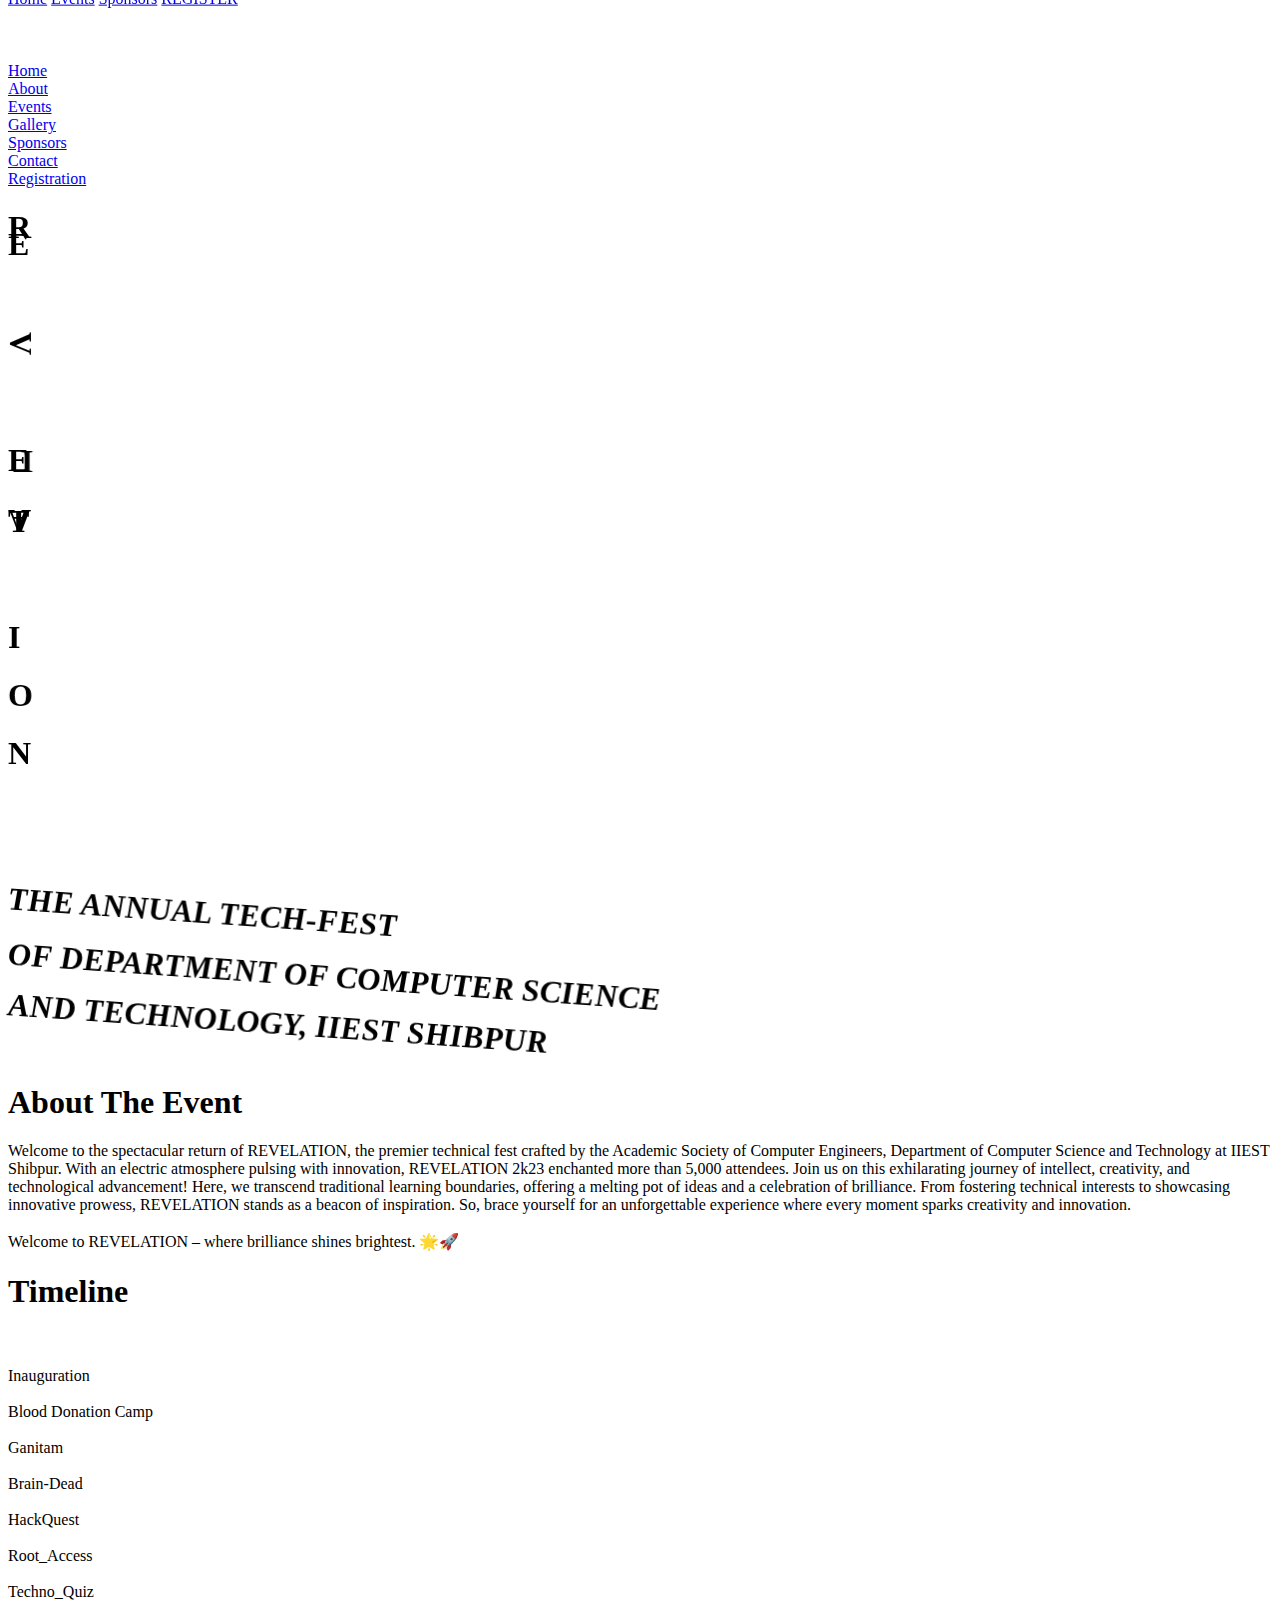
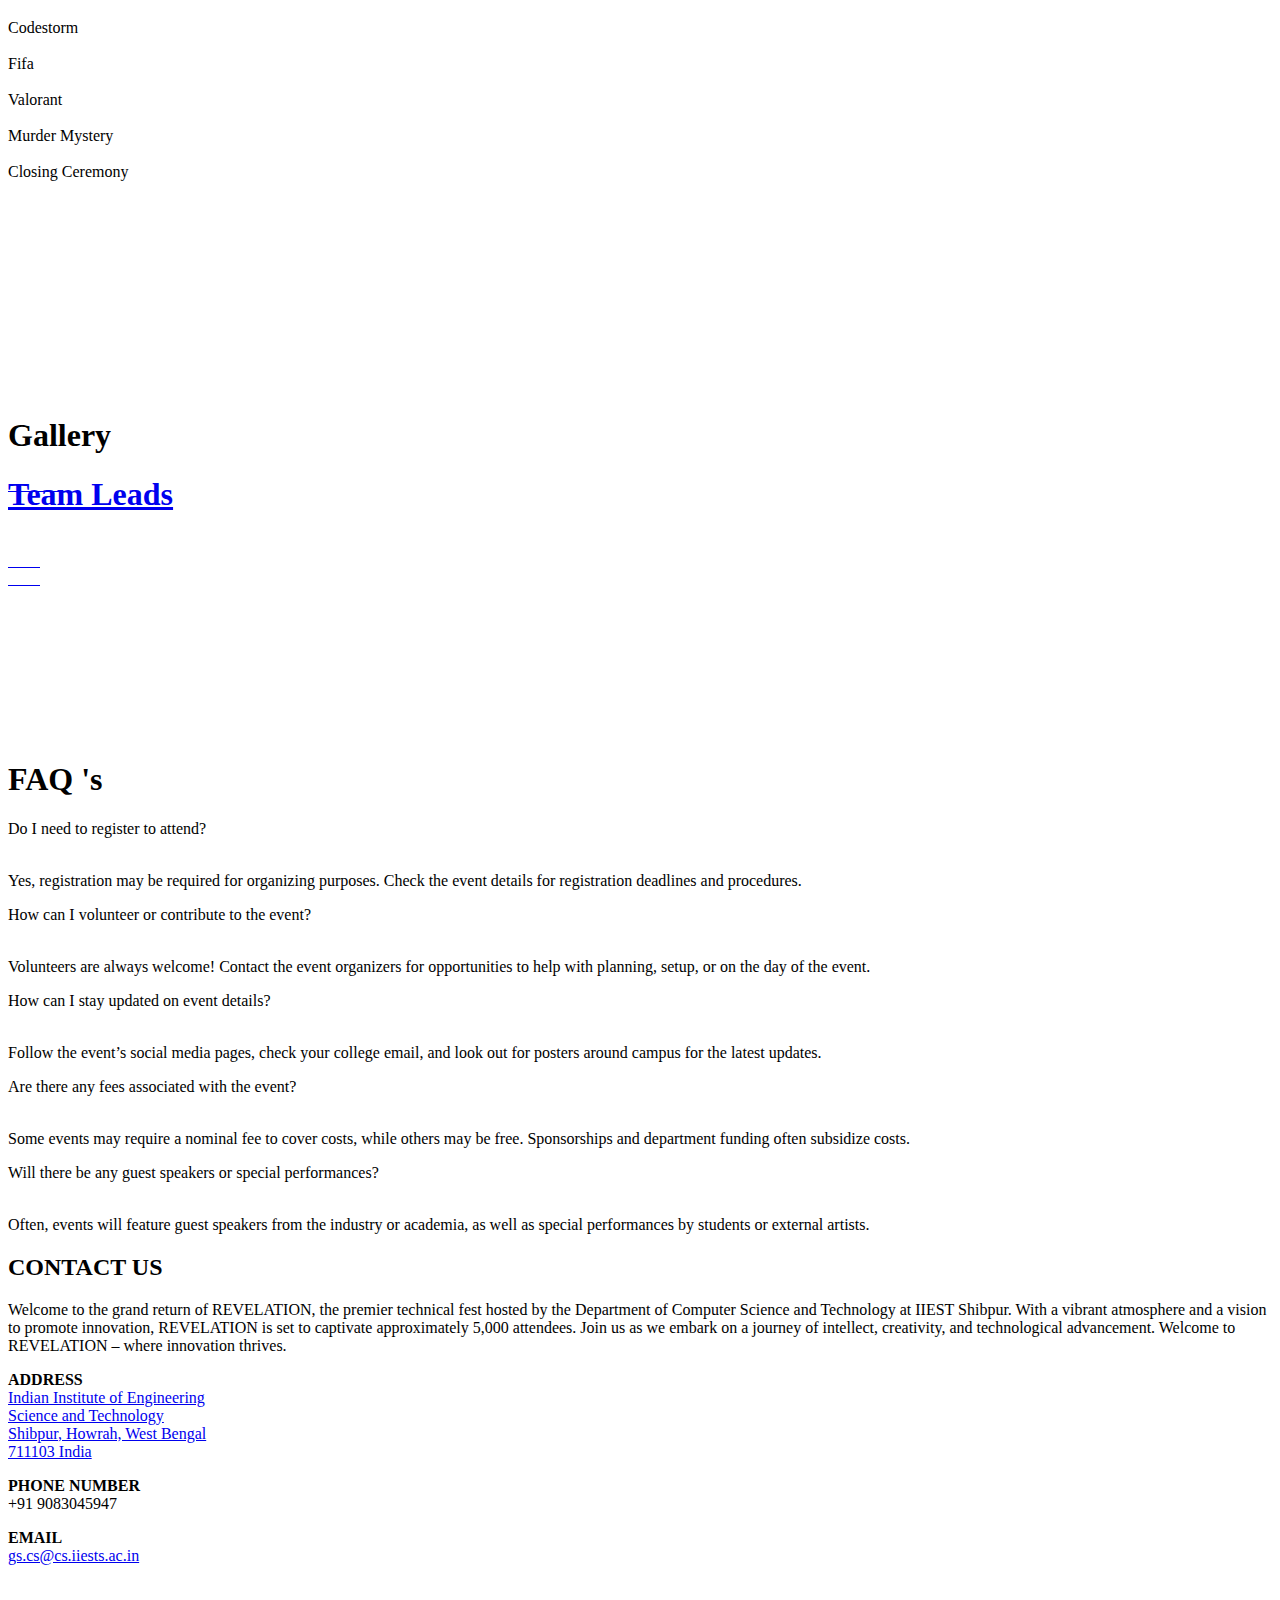
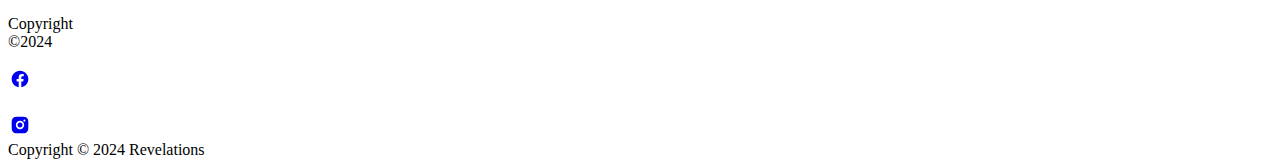
==== index.html @ f17de8ab "Update index.html" ====
<!DOCTYPE html>
<!-- This site was created in Webflow. https://www.webflow.com -->
<!-- Last Published: Wed Mar 20 2024 17:15:54 GMT+0000 (Coordinated Universal Time) -->
<html data-wf-domain="revelation-a778da-ce85c51dd834234999bcd.webflow.io" data-wf-page="65efdafae2ee0c29b3f1f886" data-wf-site="65efdafae2ee0c29b3f1f888" data-wf-status="1">
    <head>
        <meta charset="utf-8"/>
        <title>Revelation</title>
        <meta content="width=device-width, initial-scale=1" name="viewport"/>
        <meta content="Webflow" name="generator"/>
        <link href="./files/styles.css" rel="stylesheet" type="text/css"/>
        <link href="https://fonts.googleapis.com" rel="preconnect"/>
        <link href="https://fonts.gstatic.com" rel="preconnect" crossorigin="anonymous"/>
        <script src="https://ajax.googleapis.com/ajax/libs/webfont/1.6.26/webfont.js" type="text/javascript"></script>
        <script type="text/javascript">
            WebFont.load({
                google: {
                    families: ["Droid Sans:400,700", "Changa One:400,400italic", "Exo:100,100italic,200,200italic,300,300italic,400,400italic,500,500italic,600,600italic,700,700italic,800,800italic,900,900italic", "Merriweather:300,300italic,400,400italic,700,700italic,900,900italic", "PT Sans:400,400italic,700,700italic", "Inconsolata:400,700", "Playfair Display:regular,500,600,700,800,900,italic", "DM Sans:regular,700italic", "Quicksand:300,regular,500,600,700:latin,latin-ext,vietnamese", "Inter:100,200,300,regular,500,600,700,800,900:cyrillic,cyrillic-ext,greek,greek-ext,latin,latin-ext,vietnamese", "Inter Tight:100,200,300,regular,500,600,700,800,900,100italic,200italic,300italic,italic,500italic,600italic,700italic,800italic,900italic:cyrillic,cyrillic-ext,greek,greek-ext,latin,latin-ext,vietnamese", "Rajdhani:300,regular,500,600,700:devanagari,latin,latin-ext", "Libre Baskerville:regular,italic,700:latin,latin-ext", "Estonia:regular:latin,latin-ext,vietnamese", "My Soul:regular:latin,latin-ext,vietnamese", "Bungee:regular", "Cormorant Garamond:300,300italic,regular,italic,500,500italic,600,600italic,700,700italic:cyrillic,cyrillic-ext,latin,latin-ext,vietnamese", "Poppins:100,100italic,200,200italic,300,300italic,regular,italic,500,500italic,600,600italic,700,700italic,800,800italic,900,900italic"]
                }
            });
        </script>
        <script type="text/javascript">
            !function(o, c) {
                var n = c.documentElement
                  , t = " w-mod-";
                n.className += t + "js",
                ("ontouchstart"in o || o.DocumentTouch && c instanceof DocumentTouch) && (n.className += t + "touch")
            }(window, document);
        </script>
        <link href="https://assets-global.website-files.com/img/favicon.ico" rel="shortcut icon" type="image/x-icon"/>
        <link href="https://assets-global.website-files.com/img/webclip.png" rel="apple-touch-icon"/>
    </head>
    <body class="body">
        <div data-animation="default" class="nav w-nav" data-easing2="ease" data-easing="ease" data-collapse="medium" style="-webkit-transform:translate3d(0, -101%, 0) scale3d(1, 1, 1) rotateX(0) rotateY(0) rotateZ(0) skew(0, 0);-moz-transform:translate3d(0, -101%, 0) scale3d(1, 1, 1) rotateX(0) rotateY(0) rotateZ(0) skew(0, 0);-ms-transform:translate3d(0, -101%, 0) scale3d(1, 1, 1) rotateX(0) rotateY(0) rotateZ(0) skew(0, 0);transform:translate3d(0, -101%, 0) scale3d(1, 1, 1) rotateX(0) rotateY(0) rotateZ(0) skew(0, 0)" data-w-id="37b38d7b-3f8d-a4b2-e75a-5ebc0e941279" role="banner" data-duration="400" data-doc-height="1">
            <div class="nav-inner">
                <div class="nav-logo-wrap">
                    <a href="#" class="brand w-nav-brand">
                        <img src="https://assets-global.website-files.com/65efdafae2ee0c29b3f1f888/65f34b05d0a25160d9b8239f_REVELATION.png" width="187" alt="" sizes="(max-width: 479px) 54vw, 187px" srcset="https://assets-global.website-files.com/65efdafae2ee0c29b3f1f888/65f34b05d0a25160d9b8239f_REVELATION-p-500.png 500w, https://assets-global.website-files.com/65efdafae2ee0c29b3f1f888/65f34b05d0a25160d9b8239f_REVELATION-p-800.png 800w, https://assets-global.website-files.com/65efdafae2ee0c29b3f1f888/65f34b05d0a25160d9b8239f_REVELATION.png 959w" class="image-12"/>
                        <img src="https://assets-global.website-files.com/65efdafae2ee0c29b3f1f888/65f34b05d0a25160d9b823a3_ASCE__logo.png" loading="lazy" width="51" alt=""/>
                        <img src="https://assets-global.website-files.com/65efdafae2ee0c29b3f1f888/65f34b05d0a25160d9b823a5_IIEST_logo_white.png" loading="lazy" width="39" alt=""/>
                    </a>
                </div>
                <div class="nav-menu-wrap">
                    <nav role="navigation" class="nav-menu-2 w-nav-menu">
                        <a href="#Home" class="nav-link-2 w-nav-link">Home</a>
                        <a href="events.html" class="nav-link-2 w-nav-link">Events</a>
                        <a href="#sponsors" class="nav-link-2 w-nav-link">Sponsors</a>
                        <a href="./register/" class="button-copy w-button">REGISTER</a>
                    </nav>
                    <div class="menu-button-2 w-nav-button">
                        <div class="menu-icon w-icon-nav-menu"></div>
                    </div>
                </div>
            </div>
        </div>
        <img src="https://assets-global.website-files.com/65efdafae2ee0c29b3f1f888/65f724e7f60a9e44af2cb9df_revelation%20bg.jpg" loading="lazy" sizes="(max-width: 767px) 100vw, 681.1875px" srcset="https://assets-global.website-files.com/65efdafae2ee0c29b3f1f888/65f724e7f60a9e44af2cb9df_revelation%20bg-p-500.jpg 500w, https://assets-global.website-files.com/65efdafae2ee0c29b3f1f888/65f724e7f60a9e44af2cb9df_revelation%20bg-p-800.jpg 800w, https://assets-global.website-files.com/65efdafae2ee0c29b3f1f888/65f724e7f60a9e44af2cb9df_revelation%20bg-p-1080.jpg 1080w, https://assets-global.website-files.com/65efdafae2ee0c29b3f1f888/65f724e7f60a9e44af2cb9df_revelation%20bg-p-1600.jpg 1600w, https://assets-global.website-files.com/65efdafae2ee0c29b3f1f888/65f724e7f60a9e44af2cb9df_revelation%20bg.jpg 1925w" alt="" class="image-10"/>
        <div class="w-layout-blockcontainer container-7 w-container">
            <div class="drag-down">
                <div class="drag-down-button">
                    <a href="#" class="button-6 w-button">Home</a>
                </div>
                <div class="drag-down-button">
                    <a href="#" class="button-6 w-button">About</a>
                </div>
                <div class="drag-down-button">
                    <a href="#" class="button-6 w-button">Events</a>
                </div>
                <div class="drag-down-button">
                    <a href="#" class="button-6 w-button">Gallery</a>
                </div>
                <div class="drag-down-button">
                    <a href="#" class="button-6 w-button">Sponsors</a>
                </div>
                <div class="drag-down-button">
                    <a href="#" class="button-6 w-button">Contact</a>
                </div>
                <div class="drag-down-button">
                    <a href="#" class="button-6 w-button">Registration</a>
                </div>
            </div>
        </div>
        <section data-w-id="005e756b-2ce5-4d6c-4c0c-60a45adc99bd" style="display:flex" class="loading-page">
            <div data-w-id="e4836328-d1c8-a155-3f5e-1803ac6ff373" class="w-layout-blockcontainer loading-slides w-container"></div>
            <div data-w-id="4c7fac73-f323-18ec-e7d7-15b9e2a626b7" class="w-layout-blockcontainer title w-container">
                <div data-w-id="052fb270-3314-8374-4ffa-414ce057d6e7" style="-webkit-transform:translate3d(0, 42px, 0) scale3d(1, 1, 1) rotateX(null) rotateY(0) rotateZ(90deg) skew(0, 0);-moz-transform:translate3d(0, 42px, 0) scale3d(1, 1, 1) rotateX(null) rotateY(0) rotateZ(90deg) skew(0, 0);-ms-transform:translate3d(0, 42px, 0) scale3d(1, 1, 1) rotateX(null) rotateY(0) rotateZ(90deg) skew(0, 0);transform:translate3d(0, 42px, 0) scale3d(1, 1, 1) rotateX(null) rotateY(0) rotateZ(90deg) skew(0, 0);transform-style:preserve-3d" class="tile-letter">
                    <h1 class="heading-3">R</h1>
                </div>
                <div data-w-id="790c3abc-8b5d-f125-9b8a-d50cb2069e7a" style="-webkit-transform:translate3d(0, -42px, 4px) scale3d(1, 1, 1) rotateX(0) rotateY(0) rotateZ(0) skew(0, 0);-moz-transform:translate3d(0, -42px, 4px) scale3d(1, 1, 1) rotateX(0) rotateY(0) rotateZ(0) skew(0, 0);-ms-transform:translate3d(0, -42px, 4px) scale3d(1, 1, 1) rotateX(0) rotateY(0) rotateZ(0) skew(0, 0);transform:translate3d(0, -42px, 4px) scale3d(1, 1, 1) rotateX(0) rotateY(0) rotateZ(0) skew(0, 0);transform-style:preserve-3d" class="tile-letter">
                    <h1 class="heading-3">E</h1>
                </div>
                <div class="tile-letter">
                    <h1 data-w-id="95c7cadc-cb23-31ca-47cc-9fb925b989db" style="-webkit-transform:translate3d(0, 0, 0) scale3d(1, 1, 1) rotateX(0) rotateY(0) rotateZ(90deg) skew(0, 0);-moz-transform:translate3d(0, 0, 0) scale3d(1, 1, 1) rotateX(0) rotateY(0) rotateZ(90deg) skew(0, 0);-ms-transform:translate3d(0, 0, 0) scale3d(1, 1, 1) rotateX(0) rotateY(0) rotateZ(90deg) skew(0, 0);transform:translate3d(0, 0, 0) scale3d(1, 1, 1) rotateX(0) rotateY(0) rotateZ(90deg) skew(0, 0)" class="heading-3">V</h1>
                </div>
                <div data-w-id="1f35ddbb-6ce4-fa27-1abe-bea486cb997e" style="-webkit-transform:translate3d(0, 57px, 0) scale3d(1, 1, 1) rotateX(0) rotateY(0) rotateZ(0) skew(0, 0);-moz-transform:translate3d(0, 57px, 0) scale3d(1, 1, 1) rotateX(0) rotateY(0) rotateZ(0) skew(0, 0);-ms-transform:translate3d(0, 57px, 0) scale3d(1, 1, 1) rotateX(0) rotateY(0) rotateZ(0) skew(0, 0);transform:translate3d(0, 57px, 0) scale3d(1, 1, 1) rotateX(0) rotateY(0) rotateZ(0) skew(0, 0)" class="tile-letter">
                    <h1 class="heading-3">E</h1>
                </div>
                <div data-w-id="c61daea5-d03f-d2c4-653d-b947afbd6a15" style="-webkit-transform:translate3d(0, 0, 0) scale3d(1, 1, 1) rotateX(0) rotateY(-180deg) rotateZ(0) skew(0, 0);-moz-transform:translate3d(0, 0, 0) scale3d(1, 1, 1) rotateX(0) rotateY(-180deg) rotateZ(0) skew(0, 0);-ms-transform:translate3d(0, 0, 0) scale3d(1, 1, 1) rotateX(0) rotateY(-180deg) rotateZ(0) skew(0, 0);transform:translate3d(0, 0, 0) scale3d(1, 1, 1) rotateX(0) rotateY(-180deg) rotateZ(0) skew(0, 0);transform-style:preserve-3d" class="tile-letter">
                    <h1 class="heading-3">L</h1>
                </div>
                <div data-w-id="c0322b34-9384-6aea-8de1-e4bb261ba6cb" style="-webkit-transform:translate3d(0, 0, 0) scale3d(1, 1, 1) rotateX(-180deg) rotateY(0deg) rotateZ(0deg) skew(0, 0);-moz-transform:translate3d(0, 0, 0) scale3d(1, 1, 1) rotateX(-180deg) rotateY(0deg) rotateZ(0deg) skew(0, 0);-ms-transform:translate3d(0, 0, 0) scale3d(1, 1, 1) rotateX(-180deg) rotateY(0deg) rotateZ(0deg) skew(0, 0);transform:translate3d(0, 0, 0) scale3d(1, 1, 1) rotateX(-180deg) rotateY(0deg) rotateZ(0deg) skew(0, 0);transform-style:preserve-3d" class="tile-letter">
                    <h1 class="heading-3">A</h1>
                </div>
                <div data-w-id="4c495bc5-cc76-a147-9a43-bbd98951d743" style="-webkit-transform:translate3d(0, -57px, 0) scale3d(1, 1, 1) rotateX(0) rotateY(0) rotateZ(0) skew(0, 0);-moz-transform:translate3d(0, -57px, 0) scale3d(1, 1, 1) rotateX(0) rotateY(0) rotateZ(0) skew(0, 0);-ms-transform:translate3d(0, -57px, 0) scale3d(1, 1, 1) rotateX(0) rotateY(0) rotateZ(0) skew(0, 0);transform:translate3d(0, -57px, 0) scale3d(1, 1, 1) rotateX(0) rotateY(0) rotateZ(0) skew(0, 0)" class="tile-letter letter-t">
                    <h1 class="heading-3">T</h1>
                </div>
                <div data-w-id="96e2cb02-23d2-81a2-e7ed-952304cd33dd" style="-webkit-transform:translate3d(0, 0, 0) scale3d(1, 1, 1) rotateX(0) rotateY(null) rotateZ(-89deg) skew(0, 0);-moz-transform:translate3d(0, 0, 0) scale3d(1, 1, 1) rotateX(0) rotateY(null) rotateZ(-89deg) skew(0, 0);-ms-transform:translate3d(0, 0, 0) scale3d(1, 1, 1) rotateX(0) rotateY(null) rotateZ(-89deg) skew(0, 0);transform:translate3d(0, 0, 0) scale3d(1, 1, 1) rotateX(0) rotateY(null) rotateZ(-89deg) skew(0, 0);transform-style:preserve-3d" class="tile-letter letter-i">
                    <h1 class="heading-3">I</h1>
                </div>
                <div data-w-id="e7c2a073-89e5-cfa3-c450-97e955fbb382" style="-webkit-transform:translate3d(0, 0, 0) scale3d(1, 1, 1) rotateX(0) rotateY(0) rotateZ(-180deg) skew(0, 0);-moz-transform:translate3d(0, 0, 0) scale3d(1, 1, 1) rotateX(0) rotateY(0) rotateZ(-180deg) skew(0, 0);-ms-transform:translate3d(0, 0, 0) scale3d(1, 1, 1) rotateX(0) rotateY(0) rotateZ(-180deg) skew(0, 0);transform:translate3d(0, 0, 0) scale3d(1, 1, 1) rotateX(0) rotateY(0) rotateZ(-180deg) skew(0, 0)" class="tile-letter letter-o">
                    <h1 class="heading-3">O</h1>
                </div>
                <div data-w-id="6e0d550a-bb6b-7d5b-94a1-c913675bb282" style="-webkit-transform:translate3d(0, 57px, 0) scale3d(1, 1, 1) rotateX(null) rotateY(null) rotateZ(-90deg) skew(0, 0);-moz-transform:translate3d(0, 57px, 0) scale3d(1, 1, 1) rotateX(null) rotateY(null) rotateZ(-90deg) skew(0, 0);-ms-transform:translate3d(0, 57px, 0) scale3d(1, 1, 1) rotateX(null) rotateY(null) rotateZ(-90deg) skew(0, 0);transform:translate3d(0, 57px, 0) scale3d(1, 1, 1) rotateX(null) rotateY(null) rotateZ(-90deg) skew(0, 0);transform-style:preserve-3d" class="tile-letter letter-n">
                    <h1 class="heading-3">N</h1>
                </div>
            </div>
        </section>
        <address id="Home" class="home section3">
            <div data-w-id="ada5c24d-5bf9-73eb-8a36-7cfa890521b2" style="opacity:0" class="w-layout-blockcontainer container-5 w-container">
                <div class="js-clock">
                    <div class="box">
                        <div class="clock-number">20</div>
                        <div class="clock-label">Days</div>
                    </div>
                    <div class="box"></div>
                    <div class="box"></div>
                </div>
                <div class="w-layout-blockcontainer container-11 w-container">
                    <img src="https://assets-global.website-files.com/65efdafae2ee0c29b3f1f888/65efdafae2ee0c29b3f1f88e_revelation.png" loading="lazy" width="700" sizes="(max-width: 479px) 100vw, (max-width: 991px) 91vw, 800px" alt="" srcset="https://assets-global.website-files.com/65efdafae2ee0c29b3f1f888/65efdafae2ee0c29b3f1f88e_revelation-p-500.png 500w, https://assets-global.website-files.com/65efdafae2ee0c29b3f1f888/65efdafae2ee0c29b3f1f88e_revelation-p-800.png 800w, https://assets-global.website-files.com/65efdafae2ee0c29b3f1f888/65efdafae2ee0c29b3f1f88e_revelation.png 959w" class="image-8"/>
                </div>
            </div>
            <div class="w-layout-blockcontainer container-4 w-container">
                <div class="w-layout-blockcontainer heading w-container">
                    <h1 data-w-id="4da5154f-d482-2cee-aea1-8a60684990bb" style="-webkit-transform:translate3d(0, 150%, 0) scale3d(1, 1, 1) rotateX(0) rotateY(0) rotateZ(0) skew(0, 4deg);-moz-transform:translate3d(0, 150%, 0) scale3d(1, 1, 1) rotateX(0) rotateY(0) rotateZ(0) skew(0, 4deg);-ms-transform:translate3d(0, 150%, 0) scale3d(1, 1, 1) rotateX(0) rotateY(0) rotateZ(0) skew(0, 4deg);transform:translate3d(0, 150%, 0) scale3d(1, 1, 1) rotateX(0) rotateY(0) rotateZ(0) skew(0, 4deg)" class="heading-4">
                        THE ANNUAL <span class="text-span">TECH-FEST</span>
                    </h1>
                </div>
                <div class="w-layout-blockcontainer headline headline1 w-container">
                    <h1 data-w-id="863aff61-afc9-98a7-e415-e6abedccedf4" style="-webkit-transform:translate3d(0, 140%, 0) scale3d(1, 1, 1) rotateX(0) rotateY(0) rotateZ(0) skew(0, 4deg);-moz-transform:translate3d(0, 140%, 0) scale3d(1, 1, 1) rotateX(0) rotateY(0) rotateZ(0) skew(0, 4deg);-ms-transform:translate3d(0, 140%, 0) scale3d(1, 1, 1) rotateX(0) rotateY(0) rotateZ(0) skew(0, 4deg);transform:translate3d(0, 140%, 0) scale3d(1, 1, 1) rotateX(0) rotateY(0) rotateZ(0) skew(0, 4deg)" class="heading-4">OF DEPARTMENT OF COMPUTER SCIENCE  </h1>
                </div>
                <div class="w-layout-blockcontainer headline headline1 w-container">
                    <h1 data-w-id="3d4e0c6a-5a58-7fc3-09c6-0ee14f6c9882" style="-webkit-transform:translate3d(0, 120%, 0) scale3d(1, 1, 1) rotateX(0) rotateY(0) rotateZ(0) skew(0, 4deg);-moz-transform:translate3d(0, 120%, 0) scale3d(1, 1, 1) rotateX(0) rotateY(0) rotateZ(0) skew(0, 4deg);-ms-transform:translate3d(0, 120%, 0) scale3d(1, 1, 1) rotateX(0) rotateY(0) rotateZ(0) skew(0, 4deg);transform:translate3d(0, 120%, 0) scale3d(1, 1, 1) rotateX(0) rotateY(0) rotateZ(0) skew(0, 4deg)" class="heading-4">AND TECHNOLOGY, IIEST SHIBPUR</h1>
                </div>
                <div class="div-block">
                    <div class="side-text">
                        <strong data-w-id="e8875018-c7f9-101d-1f76-cac66ac638e7" style="opacity:0" class="bold-text">Witness the craze from 4th to 6th April</strong>
                    </div>
                </div>
            </div>
        </address>
        <section class="gap"></section>
        <section class="about">
            <div class="w-layout-blockcontainer about-cont w-container">
                <div class="div-block-9">
                    <h1 class="heading-13">About The Event</h1>
                </div>
                <div>
                    <p class="paragraph-4">
                        Welcome to the spectacular return of REVELATION, the premier technical fest crafted by the Academic Society of Computer Engineers, Department of Computer Science and Technology at IIEST Shibpur. With an electric atmosphere pulsing with innovation, REVELATION 2k23 enchanted more than 5,000 attendees. Join us on this exhilarating journey of intellect, creativity, and technological advancement! Here, we transcend traditional learning boundaries, offering a melting pot of ideas and a celebration of brilliance. From fostering technical interests to showcasing innovative prowess, REVELATION stands as a beacon of inspiration. So, brace yourself for an unforgettable experience where every moment sparks creativity and innovation. <br/>
                        <br/>
                        Welcome to REVELATION – where brilliance shines brightest. 🌟🚀<br/>
                    </p>
                </div>
            </div>
        </section>
        <section class="time_line">
            <div class="timeline">
                <div class="buttons">
                    <h1 class="heading-14">Timeline</h1>
                </div>
                <div id="day1" class="screen scr2">
                    <div class="progress">
                        <div data-w-id="43a4e0e7-aeb7-0f50-d269-100f24554fb8" class="prog"></div>
                        <div data-w-id="43a4e0e7-aeb7-0f50-d269-100f24554fb9" class="ball">
                            <img src="https://assets-global.website-files.com/65ede736188fb988d1739bc5/65f0186f41b8004d58af1372_asce%20logo.png" loading="lazy" width="35" alt="" class="image"/>
                        </div>
                    </div>
                    <div class="contain">
                        <div class="inn">
                            <div class="stick clr3"></div>
                            <div class="matter">
                                <div class="svg">
                                    <img src="https://assets-global.website-files.com/65efdafae2ee0c29b3f1f888/65fb1314924f2315f1fb5c11_inauguration.png" loading="lazy" sizes="(max-width: 479px) 22vw, (max-width: 767px) 56.8125px, (max-width: 991px) 7vw, (max-width: 1439px) 65px, 88.7874984741211px" srcset="https://assets-global.website-files.com/65efdafae2ee0c29b3f1f888/65fb1314924f2315f1fb5c11_inauguration-p-500.png 500w, https://assets-global.website-files.com/65efdafae2ee0c29b3f1f888/65fb1314924f2315f1fb5c11_inauguration.png 512w" alt=""/>
                                </div>
                                <div class="imp txt2">
                                    <div class="text txt3">Inauguration</div>
                                </div>
                            </div>
                        </div>
                        <div class="inn">
                            <div class="stick clr3"></div>
                            <div class="matter">
                                <div class="svg">
                                    <img src="https://assets-global.website-files.com/65efdafae2ee0c29b3f1f888/65fb15b8115387d45842f475_donation.gif" loading="lazy" alt=""/>
                                </div>
                                <div class="imp txt2">
                                    <div class="text txt3">Blood Donation Camp</div>
                                </div>
                            </div>
                        </div>
                        <div class="inn">
                            <div class="stick clr1"></div>
                            <div class="matter">
                                <div class="svg">
                                    <img src="https://assets-global.website-files.com/65efdafae2ee0c29b3f1f888/65f3f27feeca4faab699a2fe_ganitam-gif-unscreen.gif" loading="lazy" alt="" class="image-20"/>
                                </div>
                                <div class="imp">
                                    <div class="text">Ganitam</div>
                                </div>
                            </div>
                        </div>
                        <div class="inn">
                            <div class="stick clr1"></div>
                            <div class="matter">
                                <div class="svg">
                                    <img src="https://assets-global.website-files.com/65efdafae2ee0c29b3f1f888/65f3f27feeca4faab699a30a_brain-dead-unscreen.gif" loading="lazy" alt=""/>
                                </div>
                                <div class="imp">
                                    <div class="text">Brain-Dead</div>
                                </div>
                            </div>
                        </div>
                        <div class="inn">
                            <div class="stick clr1"></div>
                            <div class="matter">
                                <div class="svg">
                                    <img src="https://assets-global.website-files.com/65efdafae2ee0c29b3f1f888/65f3f27feeca4faab699a306_hackquest-unscreen.gif" loading="lazy" alt=""/>
                                </div>
                                <div class="imp">
                                    <div class="text">HackQuest</div>
                                </div>
                            </div>
                        </div>
                        <div class="inn">
                            <div class="stick clr2"></div>
                            <div class="matter root_access">
                                <div class="svg">
                                    <img src="https://assets-global.website-files.com/65efdafae2ee0c29b3f1f888/65f3f27feeca4faab699a304_rootaccess-unscreen.gif" loading="lazy" alt=""/>
                                </div>
                                <div class="imp">
                                    <div class="text root_text">Root_Access</div>
                                </div>
                            </div>
                        </div>
                        <div class="inn">
                            <div class="stick clr2"></div>
                            <div class="matter">
                                <div class="svg">
                                    <img src="https://assets-global.website-files.com/65efdafae2ee0c29b3f1f888/65f3f27feeca4faab699a302_technoquiz-unscreen.gif" loading="lazy" alt=""/>
                                </div>
                                <div class="imp">
                                    <div class="text">Techno_Quiz</div>
                                </div>
                            </div>
                        </div>
                        <div class="inn">
                            <div class="stick clr2"></div>
                            <div class="matter">
                                <div class="svg">
                                    <img src="https://assets-global.website-files.com/65efdafae2ee0c29b3f1f888/65f3f27feeca4faab699a308_codestorm-unscreen.gif" loading="lazy" alt=""/>
                                </div>
                                <div class="imp">
                                    <div class="text">Codestorm</div>
                                </div>
                            </div>
                        </div>
                        <div class="inn">
                            <div class="stick clr2"></div>
                            <div class="matter">
                                <div class="svg">
                                    <img src="https://assets-global.website-files.com/65efdafae2ee0c29b3f1f888/65f3f27feeca4faab699a300_fifa-unscreen.gif" loading="lazy" alt=""/>
                                </div>
                                <div class="imp">
                                    <div class="text">Fifa</div>
                                </div>
                            </div>
                        </div>
                        <div class="inn">
                            <div class="stick clr3"></div>
                            <div class="matter">
                                <div class="svg">
                                    <img src="https://assets-global.website-files.com/65efdafae2ee0c29b3f1f888/65f3f27feeca4faab699a30c_valorant-unscreen.gif" loading="lazy" alt=""/>
                                </div>
                                <div class="imp">
                                    <div class="text">Valorant</div>
                                </div>
                            </div>
                        </div>
                        <div class="inn">
                            <div class="stick clr3"></div>
                            <div class="matter">
                                <div class="svg">
                                    <img src="https://assets-global.website-files.com/65efdafae2ee0c29b3f1f888/65f3f27feeca4faab699a30e_murder-mystery-unscreen.gif" loading="lazy" width="Auto" alt=""/>
                                </div>
                                <div class="imp txt2">
                                    <div class="text txt3">Murder Mystery</div>
                                </div>
                            </div>
                        </div>
                        <div class="inn">
                            <div class="stick clr3"></div>
                            <div class="matter">
                                <div class="svg">
                                    <img src="https://assets-global.website-files.com/65efdafae2ee0c29b3f1f888/65fb13136ed4527904899465_closing.png" loading="lazy" sizes="(max-width: 479px) 22vw, (max-width: 767px) 56.8125px, (max-width: 991px) 7vw, (max-width: 1439px) 65px, 88.7874984741211px" srcset="https://assets-global.website-files.com/65efdafae2ee0c29b3f1f888/65fb13136ed4527904899465_closing-p-500.png 500w, https://assets-global.website-files.com/65efdafae2ee0c29b3f1f888/65fb13136ed4527904899465_closing.png 512w" alt=""/>
                                </div>
                                <div class="imp txt2">
                                    <div class="text txt3">Closing Ceremony</div>
                                </div>
                            </div>
                        </div>
                    </div>
                </div>
            </div>
        </section>
        <section class="counter">
            <div class="feature-wrap-copy icons numbers">
                <div data-w-id="8d51e846-a258-ff84-2d04-81380bf06ea8" style="opacity:0" class="countdown icons numbers feature-content">
                    <div class="number">+12k</div>
                    <h4 class="black-text">Participants</h4>
                </div>
                <div data-w-id="8d51e846-a258-ff84-2d04-81380bf06eb2" style="opacity:0" class="feature-content icons numbers num12">
                    <div class="number">12</div>
                    <h4 class="black-text">Events</h4>
                </div>
                <div data-w-id="8d51e846-a258-ff84-2d04-81380bf06eb7" style="opacity:0" class="feature-content icons numbers">
                    <div class="number">3</div>
                    <h4 class="black-text">Days</h4>
                </div>
            </div>
        </section>
        <section class="gallery">
            <h1 class="heading-16">Gallery</h1>
            <div class="fffffff">
                <div class="f-container-regular">
                    <div class="f-logo-carousel-wrap">
                        <div class="f-logo-css w-embed">
                            <style>
                                /* SIMPLE CSS CAROUSEL */
                                .f-logo-carousel {
                                    position: absolute;
                                    white-space: nowrap;
                                    will-change: transform;
                                    animation: carousel-track 5ms linear infinite;
                                }

                                @keyframes carousel-track {
                                    from {
                                        transform: translateX(-50%);
                                    }

                                    to {
                                        transform: translateX(0%);
                                    }
                                }

                                .f-logo-carousel:hover {
                                    -webkit-animation-play-state: paused;
                                    -moz-animation-play-state: paused;
                                    -o-animation-play-state: paused;
                                    animation-play-state: paused;
                                }
                            </style>
                        </div>
                        <div class="f-logo-gradient-l"></div>
                        <div class="f-logo-gradient-r"></div>
                        <div class="f-logo-carousel">
                            <div class="f-logo-group">
                                <a href="#" class="f-logo-cell w-inline-block">
                                    <img src="https://assets-global.website-files.com/65efdafae2ee0c29b3f1f888/65f449970c8dcfa9dbfe8eec_hello%20world.jpg" loading="lazy" sizes="(max-width: 479px) 200px, (max-width: 767px) 42vw, 300px" srcset="https://assets-global.website-files.com/65efdafae2ee0c29b3f1f888/65f449970c8dcfa9dbfe8eec_hello%20world-p-500.jpg 500w, https://assets-global.website-files.com/65efdafae2ee0c29b3f1f888/65f449970c8dcfa9dbfe8eec_hello%20world-p-800.jpg 800w, https://assets-global.website-files.com/65efdafae2ee0c29b3f1f888/65f449970c8dcfa9dbfe8eec_hello%20world-p-1080.jpg 1080w, https://assets-global.website-files.com/65efdafae2ee0c29b3f1f888/65f449970c8dcfa9dbfe8eec_hello%20world.jpg 1594w" alt="" class="gallery_imag"/>
                                </a>
                                <a href="#" class="f-logo-cell w-inline-block">
                                    <img src="https://assets-global.website-files.com/65efdafae2ee0c29b3f1f888/65f44996240e47feab056030_group%20pic%203.jpg" loading="lazy" sizes="(max-width: 479px) 200px, (max-width: 767px) 42vw, 300px" srcset="https://assets-global.website-files.com/65efdafae2ee0c29b3f1f888/65f44996240e47feab056030_group%20pic%203-p-500.jpg 500w, https://assets-global.website-files.com/65efdafae2ee0c29b3f1f888/65f44996240e47feab056030_group%20pic%203-p-800.jpg 800w, https://assets-global.website-files.com/65efdafae2ee0c29b3f1f888/65f44996240e47feab056030_group%20pic%203-p-1080.jpg 1080w, https://assets-global.website-files.com/65efdafae2ee0c29b3f1f888/65f44996240e47feab056030_group%20pic%203.jpg 1600w" alt="" class="gallery_imag"/>
                                </a>
                                <a href="#" class="f-logo-cell w-inline-block">
                                    <img src="https://assets-global.website-files.com/65efdafae2ee0c29b3f1f888/65f44996216fff683bb68430_arsh%20goyal.jpg" loading="lazy" sizes="(max-width: 479px) 200px, (max-width: 767px) 42vw, 300px" srcset="https://assets-global.website-files.com/65efdafae2ee0c29b3f1f888/65f44996216fff683bb68430_arsh%20goyal-p-500.jpg 500w, https://assets-global.website-files.com/65efdafae2ee0c29b3f1f888/65f44996216fff683bb68430_arsh%20goyal-p-800.jpg 800w, https://assets-global.website-files.com/65efdafae2ee0c29b3f1f888/65f44996216fff683bb68430_arsh%20goyal-p-1080.jpg 1080w, https://assets-global.website-files.com/65efdafae2ee0c29b3f1f888/65f44996216fff683bb68430_arsh%20goyal.jpg 1600w" alt="" class="gallery_imag"/>
                                </a>
                                <a href="#" class="f-logo-cell w-inline-block">
                                    <img src="https://assets-global.website-files.com/65efdafae2ee0c29b3f1f888/65f4499832b1a804f82f2420_inauguration.jpg" loading="lazy" sizes="(max-width: 479px) 200px, (max-width: 767px) 42vw, 300px" srcset="https://assets-global.website-files.com/65efdafae2ee0c29b3f1f888/65f4499832b1a804f82f2420_inauguration-p-500.jpg 500w, https://assets-global.website-files.com/65efdafae2ee0c29b3f1f888/65f4499832b1a804f82f2420_inauguration-p-800.jpg 800w, https://assets-global.website-files.com/65efdafae2ee0c29b3f1f888/65f4499832b1a804f82f2420_inauguration-p-1080.jpg 1080w, https://assets-global.website-files.com/65efdafae2ee0c29b3f1f888/65f4499832b1a804f82f2420_inauguration.jpg 1600w" alt="" class="gallery_imag"/>
                                </a>
                                <a href="#" class="f-logo-cell w-inline-block">
                                    <img src="https://assets-global.website-files.com/65efdafae2ee0c29b3f1f888/65f44997ad7519edede64113_group%20pic%201.jpg" loading="lazy" sizes="(max-width: 479px) 200px, (max-width: 767px) 42vw, 300px" srcset="https://assets-global.website-files.com/65efdafae2ee0c29b3f1f888/65f44997ad7519edede64113_group%20pic%201-p-500.jpg 500w, https://assets-global.website-files.com/65efdafae2ee0c29b3f1f888/65f44997ad7519edede64113_group%20pic%201-p-800.jpg 800w, https://assets-global.website-files.com/65efdafae2ee0c29b3f1f888/65f44997ad7519edede64113_group%20pic%201-p-1080.jpg 1080w, https://assets-global.website-files.com/65efdafae2ee0c29b3f1f888/65f44997ad7519edede64113_group%20pic%201.jpg 1600w" alt="" class="gallery_imag"/>
                                </a>
                                <a href="#" class="f-logo-cell w-inline-block">
                                    <img src="https://assets-global.website-files.com/65efdafae2ee0c29b3f1f888/65f44998894491fa1126d8a5_group%20pic%202.jpg" loading="lazy" sizes="(max-width: 479px) 200px, (max-width: 767px) 42vw, 300px" srcset="https://assets-global.website-files.com/65efdafae2ee0c29b3f1f888/65f44998894491fa1126d8a5_group%20pic%202-p-500.jpg 500w, https://assets-global.website-files.com/65efdafae2ee0c29b3f1f888/65f44998894491fa1126d8a5_group%20pic%202-p-800.jpg 800w, https://assets-global.website-files.com/65efdafae2ee0c29b3f1f888/65f44998894491fa1126d8a5_group%20pic%202-p-1080.jpg 1080w, https://assets-global.website-files.com/65efdafae2ee0c29b3f1f888/65f44998894491fa1126d8a5_group%20pic%202.jpg 1600w" alt="" class="gallery_imag"/>
                                </a>
                                <a href="#" class="f-logo-cell w-inline-block">
                                    <img src="https://assets-global.website-files.com/65efdafae2ee0c29b3f1f888/65f44998192bca30d68fa3fc_lab.jpg" loading="lazy" sizes="(max-width: 479px) 200px, (max-width: 767px) 42vw, 300px" srcset="https://assets-global.website-files.com/65efdafae2ee0c29b3f1f888/65f44998192bca30d68fa3fc_lab-p-500.jpg 500w, https://assets-global.website-files.com/65efdafae2ee0c29b3f1f888/65f44998192bca30d68fa3fc_lab-p-800.jpg 800w, https://assets-global.website-files.com/65efdafae2ee0c29b3f1f888/65f44998192bca30d68fa3fc_lab-p-1080.jpg 1080w, https://assets-global.website-files.com/65efdafae2ee0c29b3f1f888/65f44998192bca30d68fa3fc_lab.jpg 1600w" alt="" class="gallery_imag"/>
                                </a>
                                <a href="#" class="f-logo-cell w-inline-block">
                                    <img src="https://assets-global.website-files.com/65efdafae2ee0c29b3f1f888/65f44998e2e48fbdbf9af4fb_arsh%20goyal%202.jpg" loading="lazy" sizes="(max-width: 479px) 200px, (max-width: 767px) 42vw, 300px" srcset="https://assets-global.website-files.com/65efdafae2ee0c29b3f1f888/65f44998e2e48fbdbf9af4fb_arsh%20goyal%202-p-500.jpg 500w, https://assets-global.website-files.com/65efdafae2ee0c29b3f1f888/65f44998e2e48fbdbf9af4fb_arsh%20goyal%202-p-800.jpg 800w, https://assets-global.website-files.com/65efdafae2ee0c29b3f1f888/65f44998e2e48fbdbf9af4fb_arsh%20goyal%202-p-1080.jpg 1080w, https://assets-global.website-files.com/65efdafae2ee0c29b3f1f888/65f44998e2e48fbdbf9af4fb_arsh%20goyal%202.jpg 1600w" alt="" class="gallery_imag"/>
                                </a>
                                <a href="#" class="f-logo-cell w-inline-block">
                                    <img src="https://assets-global.website-files.com/65efdafae2ee0c29b3f1f888/65f31845b0d931b132a916bb_IMG-20230324-WA0484.jpg" loading="lazy" sizes="(max-width: 479px) 200px, (max-width: 767px) 42vw, 300px" srcset="https://assets-global.website-files.com/65efdafae2ee0c29b3f1f888/65f31845b0d931b132a916bb_IMG-20230324-WA0484-p-500.jpg 500w, https://assets-global.website-files.com/65efdafae2ee0c29b3f1f888/65f31845b0d931b132a916bb_IMG-20230324-WA0484-p-800.jpg 800w, https://assets-global.website-files.com/65efdafae2ee0c29b3f1f888/65f31845b0d931b132a916bb_IMG-20230324-WA0484.jpg 1024w" alt="" class="gallery_imag"/>
                                </a>
                                <a href="#" class="f-logo-cell w-inline-block">
                                    <img src="https://assets-global.website-files.com/65efdafae2ee0c29b3f1f888/65f318472202f8eb4018c01b_IMG_20230324_191358.jpg" loading="lazy" sizes="(max-width: 479px) 200px, (max-width: 767px) 42vw, 300px" srcset="https://assets-global.website-files.com/65efdafae2ee0c29b3f1f888/65f318472202f8eb4018c01b_IMG_20230324_191358-p-500.jpg 500w, https://assets-global.website-files.com/65efdafae2ee0c29b3f1f888/65f318472202f8eb4018c01b_IMG_20230324_191358-p-800.jpg 800w, https://assets-global.website-files.com/65efdafae2ee0c29b3f1f888/65f318472202f8eb4018c01b_IMG_20230324_191358-p-1080.jpg 1080w, https://assets-global.website-files.com/65efdafae2ee0c29b3f1f888/65f318472202f8eb4018c01b_IMG_20230324_191358-p-1600.jpg 1600w, https://assets-global.website-files.com/65efdafae2ee0c29b3f1f888/65f318472202f8eb4018c01b_IMG_20230324_191358-p-2000.jpg 2000w, https://assets-global.website-files.com/65efdafae2ee0c29b3f1f888/65f318472202f8eb4018c01b_IMG_20230324_191358-p-2600.jpg 2600w, https://assets-global.website-files.com/65efdafae2ee0c29b3f1f888/65f318472202f8eb4018c01b_IMG_20230324_191358-p-3200.jpg 3200w, https://assets-global.website-files.com/65efdafae2ee0c29b3f1f888/65f318472202f8eb4018c01b_IMG_20230324_191358.jpg 3472w" alt="" class="gallery_imag"/>
                                </a>
                                <a href="#" class="f-logo-cell w-inline-block">
                                    <img src="https://assets-global.website-files.com/65efdafae2ee0c29b3f1f888/65f31ff4d4ec78d34e3d0136_DSC_5116.jpg" loading="lazy" sizes="(max-width: 479px) 200px, (max-width: 767px) 42vw, 300px" srcset="https://assets-global.website-files.com/65efdafae2ee0c29b3f1f888/65f31ff4d4ec78d34e3d0136_DSC_5116-p-500.jpg 500w, https://assets-global.website-files.com/65efdafae2ee0c29b3f1f888/65f31ff4d4ec78d34e3d0136_DSC_5116-p-800.jpg 800w, https://assets-global.website-files.com/65efdafae2ee0c29b3f1f888/65f31ff4d4ec78d34e3d0136_DSC_5116-p-1080.jpg 1080w, https://assets-global.website-files.com/65efdafae2ee0c29b3f1f888/65f31ff4d4ec78d34e3d0136_DSC_5116-p-1600.jpg 1600w, https://assets-global.website-files.com/65efdafae2ee0c29b3f1f888/65f31ff4d4ec78d34e3d0136_DSC_5116-p-2000.jpg 2000w, https://assets-global.website-files.com/65efdafae2ee0c29b3f1f888/65f31ff4d4ec78d34e3d0136_DSC_5116-p-2600.jpg 2600w, https://assets-global.website-files.com/65efdafae2ee0c29b3f1f888/65f31ff4d4ec78d34e3d0136_DSC_5116-p-3200.jpg 3200w, https://assets-global.website-files.com/65efdafae2ee0c29b3f1f888/65f31ff4d4ec78d34e3d0136_DSC_5116.jpg 6000w" alt="" class="gallery_imag"/>
                                </a>
                                <a href="#" class="f-logo-cell w-inline-block">
                                    <img src="https://assets-global.website-files.com/65efdafae2ee0c29b3f1f888/65f31fff0e0a81ebacc3788f_DSC_0275.jpg" loading="lazy" sizes="(max-width: 479px) 200px, (max-width: 767px) 42vw, 300px" srcset="https://assets-global.website-files.com/65efdafae2ee0c29b3f1f888/65f31fff0e0a81ebacc3788f_DSC_0275-p-500.jpg 500w, https://assets-global.website-files.com/65efdafae2ee0c29b3f1f888/65f31fff0e0a81ebacc3788f_DSC_0275-p-800.jpg 800w, https://assets-global.website-files.com/65efdafae2ee0c29b3f1f888/65f31fff0e0a81ebacc3788f_DSC_0275-p-1080.jpg 1080w, https://assets-global.website-files.com/65efdafae2ee0c29b3f1f888/65f31fff0e0a81ebacc3788f_DSC_0275-p-1600.jpg 1600w, https://assets-global.website-files.com/65efdafae2ee0c29b3f1f888/65f31fff0e0a81ebacc3788f_DSC_0275-p-2000.jpg 2000w, https://assets-global.website-files.com/65efdafae2ee0c29b3f1f888/65f31fff0e0a81ebacc3788f_DSC_0275-p-2600.jpg 2600w, https://assets-global.website-files.com/65efdafae2ee0c29b3f1f888/65f31fff0e0a81ebacc3788f_DSC_0275-p-3200.jpg 3200w, https://assets-global.website-files.com/65efdafae2ee0c29b3f1f888/65f31fff0e0a81ebacc3788f_DSC_0275.jpg 4496w" alt="" class="gallery_imag"/>
                                </a>
                                <a href="#" class="f-logo-cell w-inline-block">
                                    <img src="https://assets-global.website-files.com/65efdafae2ee0c29b3f1f888/65f3218bf08fc0e72d37c9d1_DSC_0209.jpg" loading="lazy" sizes="(max-width: 479px) 200px, (max-width: 767px) 42vw, 300px" srcset="https://assets-global.website-files.com/65efdafae2ee0c29b3f1f888/65f3218bf08fc0e72d37c9d1_DSC_0209-p-500.jpg 500w, https://assets-global.website-files.com/65efdafae2ee0c29b3f1f888/65f3218bf08fc0e72d37c9d1_DSC_0209-p-800.jpg 800w, https://assets-global.website-files.com/65efdafae2ee0c29b3f1f888/65f3218bf08fc0e72d37c9d1_DSC_0209-p-1080.jpg 1080w, https://assets-global.website-files.com/65efdafae2ee0c29b3f1f888/65f3218bf08fc0e72d37c9d1_DSC_0209-p-1600.jpg 1600w, https://assets-global.website-files.com/65efdafae2ee0c29b3f1f888/65f3218bf08fc0e72d37c9d1_DSC_0209-p-2000.jpg 2000w, https://assets-global.website-files.com/65efdafae2ee0c29b3f1f888/65f3218bf08fc0e72d37c9d1_DSC_0209-p-2600.jpg 2600w, https://assets-global.website-files.com/65efdafae2ee0c29b3f1f888/65f3218bf08fc0e72d37c9d1_DSC_0209-p-3200.jpg 3200w, https://assets-global.website-files.com/65efdafae2ee0c29b3f1f888/65f3218bf08fc0e72d37c9d1_DSC_0209.jpg 4496w" alt="" class="gallery_imag"/>
                                </a>
                                <a href="#" class="f-logo-cell w-inline-block">
                                    <img src="https://assets-global.website-files.com/65efdafae2ee0c29b3f1f888/65f31fffec957f327a399e8a_DSC_0315.jpg" loading="lazy" sizes="(max-width: 479px) 200px, (max-width: 767px) 42vw, 300px" srcset="https://assets-global.website-files.com/65efdafae2ee0c29b3f1f888/65f31fffec957f327a399e8a_DSC_0315-p-500.jpg 500w, https://assets-global.website-files.com/65efdafae2ee0c29b3f1f888/65f31fffec957f327a399e8a_DSC_0315-p-800.jpg 800w, https://assets-global.website-files.com/65efdafae2ee0c29b3f1f888/65f31fffec957f327a399e8a_DSC_0315-p-1080.jpg 1080w, https://assets-global.website-files.com/65efdafae2ee0c29b3f1f888/65f31fffec957f327a399e8a_DSC_0315-p-1600.jpg 1600w, https://assets-global.website-files.com/65efdafae2ee0c29b3f1f888/65f31fffec957f327a399e8a_DSC_0315-p-2000.jpg 2000w, https://assets-global.website-files.com/65efdafae2ee0c29b3f1f888/65f31fffec957f327a399e8a_DSC_0315-p-2600.jpg 2600w, https://assets-global.website-files.com/65efdafae2ee0c29b3f1f888/65f31fffec957f327a399e8a_DSC_0315-p-3200.jpg 3200w, https://assets-global.website-files.com/65efdafae2ee0c29b3f1f888/65f31fffec957f327a399e8a_DSC_0315.jpg 4496w" alt="" class="gallery_imag"/>
                                </a>
                                <a href="#" class="f-logo-cell w-inline-block">
                                    <img src="https://assets-global.website-files.com/65efdafae2ee0c29b3f1f888/65f322533a64eb82990c23b6_DSC_5380.jpg" loading="lazy" sizes="(max-width: 479px) 200px, (max-width: 767px) 42vw, 300px" srcset="https://assets-global.website-files.com/65efdafae2ee0c29b3f1f888/65f322533a64eb82990c23b6_DSC_5380-p-500.jpg 500w, https://assets-global.website-files.com/65efdafae2ee0c29b3f1f888/65f322533a64eb82990c23b6_DSC_5380-p-800.jpg 800w, https://assets-global.website-files.com/65efdafae2ee0c29b3f1f888/65f322533a64eb82990c23b6_DSC_5380-p-1080.jpg 1080w, https://assets-global.website-files.com/65efdafae2ee0c29b3f1f888/65f322533a64eb82990c23b6_DSC_5380-p-1600.jpg 1600w, https://assets-global.website-files.com/65efdafae2ee0c29b3f1f888/65f322533a64eb82990c23b6_DSC_5380-p-2000.jpg 2000w, https://assets-global.website-files.com/65efdafae2ee0c29b3f1f888/65f322533a64eb82990c23b6_DSC_5380-p-2600.jpg 2600w, https://assets-global.website-files.com/65efdafae2ee0c29b3f1f888/65f322533a64eb82990c23b6_DSC_5380-p-3200.jpg 3200w, https://assets-global.website-files.com/65efdafae2ee0c29b3f1f888/65f322533a64eb82990c23b6_DSC_5380.jpg 6000w" alt="" class="gallery_imag"/>
                                </a>
                            </div>
                            <div class="f-logo-group">
                                <a href="#" class="f-logo-cell w-inline-block">
                                    <img src="https://assets-global.website-files.com/65efdafae2ee0c29b3f1f888/65f449970c8dcfa9dbfe8eec_hello%20world.jpg" loading="lazy" sizes="(max-width: 479px) 200px, (max-width: 767px) 42vw, 300px" srcset="https://assets-global.website-files.com/65efdafae2ee0c29b3f1f888/65f449970c8dcfa9dbfe8eec_hello%20world-p-500.jpg 500w, https://assets-global.website-files.com/65efdafae2ee0c29b3f1f888/65f449970c8dcfa9dbfe8eec_hello%20world-p-800.jpg 800w, https://assets-global.website-files.com/65efdafae2ee0c29b3f1f888/65f449970c8dcfa9dbfe8eec_hello%20world-p-1080.jpg 1080w, https://assets-global.website-files.com/65efdafae2ee0c29b3f1f888/65f449970c8dcfa9dbfe8eec_hello%20world.jpg 1594w" alt="" class="gallery_imag"/>
                                </a>
                                <a href="#" class="f-logo-cell w-inline-block">
                                    <img src="https://assets-global.website-files.com/65efdafae2ee0c29b3f1f888/65f44996240e47feab056030_group%20pic%203.jpg" loading="lazy" sizes="(max-width: 479px) 200px, (max-width: 767px) 42vw, 300px" srcset="https://assets-global.website-files.com/65efdafae2ee0c29b3f1f888/65f44996240e47feab056030_group%20pic%203-p-500.jpg 500w, https://assets-global.website-files.com/65efdafae2ee0c29b3f1f888/65f44996240e47feab056030_group%20pic%203-p-800.jpg 800w, https://assets-global.website-files.com/65efdafae2ee0c29b3f1f888/65f44996240e47feab056030_group%20pic%203-p-1080.jpg 1080w, https://assets-global.website-files.com/65efdafae2ee0c29b3f1f888/65f44996240e47feab056030_group%20pic%203.jpg 1600w" alt="" class="gallery_imag"/>
                                </a>
                                <a href="#" class="f-logo-cell w-inline-block">
                                    <img src="https://assets-global.website-files.com/65efdafae2ee0c29b3f1f888/65f44996216fff683bb68430_arsh%20goyal.jpg" loading="lazy" sizes="(max-width: 479px) 200px, (max-width: 767px) 42vw, 300px" srcset="https://assets-global.website-files.com/65efdafae2ee0c29b3f1f888/65f44996216fff683bb68430_arsh%20goyal-p-500.jpg 500w, https://assets-global.website-files.com/65efdafae2ee0c29b3f1f888/65f44996216fff683bb68430_arsh%20goyal-p-800.jpg 800w, https://assets-global.website-files.com/65efdafae2ee0c29b3f1f888/65f44996216fff683bb68430_arsh%20goyal-p-1080.jpg 1080w, https://assets-global.website-files.com/65efdafae2ee0c29b3f1f888/65f44996216fff683bb68430_arsh%20goyal.jpg 1600w" alt="" class="gallery_imag"/>
                                </a>
                                <a href="#" class="f-logo-cell w-inline-block">
                                    <img src="https://assets-global.website-files.com/65efdafae2ee0c29b3f1f888/65f4499832b1a804f82f2420_inauguration.jpg" loading="lazy" sizes="(max-width: 479px) 200px, (max-width: 767px) 42vw, 300px" srcset="https://assets-global.website-files.com/65efdafae2ee0c29b3f1f888/65f4499832b1a804f82f2420_inauguration-p-500.jpg 500w, https://assets-global.website-files.com/65efdafae2ee0c29b3f1f888/65f4499832b1a804f82f2420_inauguration-p-800.jpg 800w, https://assets-global.website-files.com/65efdafae2ee0c29b3f1f888/65f4499832b1a804f82f2420_inauguration-p-1080.jpg 1080w, https://assets-global.website-files.com/65efdafae2ee0c29b3f1f888/65f4499832b1a804f82f2420_inauguration.jpg 1600w" alt="" class="gallery_imag"/>
                                </a>
                                <a href="#" class="f-logo-cell w-inline-block">
                                    <img src="https://assets-global.website-files.com/65efdafae2ee0c29b3f1f888/65f44997ad7519edede64113_group%20pic%201.jpg" loading="lazy" sizes="(max-width: 479px) 200px, (max-width: 767px) 42vw, 300px" srcset="https://assets-global.website-files.com/65efdafae2ee0c29b3f1f888/65f44997ad7519edede64113_group%20pic%201-p-500.jpg 500w, https://assets-global.website-files.com/65efdafae2ee0c29b3f1f888/65f44997ad7519edede64113_group%20pic%201-p-800.jpg 800w, https://assets-global.website-files.com/65efdafae2ee0c29b3f1f888/65f44997ad7519edede64113_group%20pic%201-p-1080.jpg 1080w, https://assets-global.website-files.com/65efdafae2ee0c29b3f1f888/65f44997ad7519edede64113_group%20pic%201.jpg 1600w" alt="" class="gallery_imag"/>
                                </a>
                                <a href="#" class="f-logo-cell w-inline-block">
                                    <img src="https://assets-global.website-files.com/65efdafae2ee0c29b3f1f888/65f44998894491fa1126d8a5_group%20pic%202.jpg" loading="lazy" sizes="(max-width: 479px) 200px, (max-width: 767px) 42vw, 300px" srcset="https://assets-global.website-files.com/65efdafae2ee0c29b3f1f888/65f44998894491fa1126d8a5_group%20pic%202-p-500.jpg 500w, https://assets-global.website-files.com/65efdafae2ee0c29b3f1f888/65f44998894491fa1126d8a5_group%20pic%202-p-800.jpg 800w, https://assets-global.website-files.com/65efdafae2ee0c29b3f1f888/65f44998894491fa1126d8a5_group%20pic%202-p-1080.jpg 1080w, https://assets-global.website-files.com/65efdafae2ee0c29b3f1f888/65f44998894491fa1126d8a5_group%20pic%202.jpg 1600w" alt="" class="gallery_imag"/>
                                </a>
                                <a href="#" class="f-logo-cell w-inline-block">
                                    <img src="https://assets-global.website-files.com/65efdafae2ee0c29b3f1f888/65f44998192bca30d68fa3fc_lab.jpg" loading="lazy" sizes="(max-width: 479px) 200px, (max-width: 767px) 42vw, 300px" srcset="https://assets-global.website-files.com/65efdafae2ee0c29b3f1f888/65f44998192bca30d68fa3fc_lab-p-500.jpg 500w, https://assets-global.website-files.com/65efdafae2ee0c29b3f1f888/65f44998192bca30d68fa3fc_lab-p-800.jpg 800w, https://assets-global.website-files.com/65efdafae2ee0c29b3f1f888/65f44998192bca30d68fa3fc_lab-p-1080.jpg 1080w, https://assets-global.website-files.com/65efdafae2ee0c29b3f1f888/65f44998192bca30d68fa3fc_lab.jpg 1600w" alt="" class="gallery_imag"/>
                                </a>
                                <a href="#" class="f-logo-cell w-inline-block">
                                    <img src="https://assets-global.website-files.com/65efdafae2ee0c29b3f1f888/65f44998e2e48fbdbf9af4fb_arsh%20goyal%202.jpg" loading="lazy" sizes="(max-width: 479px) 200px, (max-width: 767px) 42vw, 300px" srcset="https://assets-global.website-files.com/65efdafae2ee0c29b3f1f888/65f44998e2e48fbdbf9af4fb_arsh%20goyal%202-p-500.jpg 500w, https://assets-global.website-files.com/65efdafae2ee0c29b3f1f888/65f44998e2e48fbdbf9af4fb_arsh%20goyal%202-p-800.jpg 800w, https://assets-global.website-files.com/65efdafae2ee0c29b3f1f888/65f44998e2e48fbdbf9af4fb_arsh%20goyal%202-p-1080.jpg 1080w, https://assets-global.website-files.com/65efdafae2ee0c29b3f1f888/65f44998e2e48fbdbf9af4fb_arsh%20goyal%202.jpg 1600w" alt="" class="gallery_imag"/>
                                </a>
                                <a href="#" class="f-logo-cell w-inline-block">
                                    <img src="https://assets-global.website-files.com/65efdafae2ee0c29b3f1f888/65f31845b0d931b132a916bb_IMG-20230324-WA0484.jpg" loading="lazy" sizes="(max-width: 479px) 200px, (max-width: 767px) 42vw, 300px" srcset="https://assets-global.website-files.com/65efdafae2ee0c29b3f1f888/65f31845b0d931b132a916bb_IMG-20230324-WA0484-p-500.jpg 500w, https://assets-global.website-files.com/65efdafae2ee0c29b3f1f888/65f31845b0d931b132a916bb_IMG-20230324-WA0484-p-800.jpg 800w, https://assets-global.website-files.com/65efdafae2ee0c29b3f1f888/65f31845b0d931b132a916bb_IMG-20230324-WA0484.jpg 1024w" alt="" class="gallery_imag"/>
                                </a>
                                <a href="#" class="f-logo-cell w-inline-block">
                                    <img src="https://assets-global.website-files.com/65efdafae2ee0c29b3f1f888/65f318472202f8eb4018c01b_IMG_20230324_191358.jpg" loading="lazy" sizes="(max-width: 479px) 200px, (max-width: 767px) 42vw, 300px" srcset="https://assets-global.website-files.com/65efdafae2ee0c29b3f1f888/65f318472202f8eb4018c01b_IMG_20230324_191358-p-500.jpg 500w, https://assets-global.website-files.com/65efdafae2ee0c29b3f1f888/65f318472202f8eb4018c01b_IMG_20230324_191358-p-800.jpg 800w, https://assets-global.website-files.com/65efdafae2ee0c29b3f1f888/65f318472202f8eb4018c01b_IMG_20230324_191358-p-1080.jpg 1080w, https://assets-global.website-files.com/65efdafae2ee0c29b3f1f888/65f318472202f8eb4018c01b_IMG_20230324_191358-p-1600.jpg 1600w, https://assets-global.website-files.com/65efdafae2ee0c29b3f1f888/65f318472202f8eb4018c01b_IMG_20230324_191358-p-2000.jpg 2000w, https://assets-global.website-files.com/65efdafae2ee0c29b3f1f888/65f318472202f8eb4018c01b_IMG_20230324_191358-p-2600.jpg 2600w, https://assets-global.website-files.com/65efdafae2ee0c29b3f1f888/65f318472202f8eb4018c01b_IMG_20230324_191358-p-3200.jpg 3200w, https://assets-global.website-files.com/65efdafae2ee0c29b3f1f888/65f318472202f8eb4018c01b_IMG_20230324_191358.jpg 3472w" alt="" class="gallery_imag"/>
                                </a>
                                <a href="#" class="f-logo-cell w-inline-block">
                                    <img src="https://assets-global.website-files.com/65efdafae2ee0c29b3f1f888/65f31ff4d4ec78d34e3d0136_DSC_5116.jpg" loading="lazy" sizes="(max-width: 479px) 200px, (max-width: 767px) 42vw, 300px" srcset="https://assets-global.website-files.com/65efdafae2ee0c29b3f1f888/65f31ff4d4ec78d34e3d0136_DSC_5116-p-500.jpg 500w, https://assets-global.website-files.com/65efdafae2ee0c29b3f1f888/65f31ff4d4ec78d34e3d0136_DSC_5116-p-800.jpg 800w, https://assets-global.website-files.com/65efdafae2ee0c29b3f1f888/65f31ff4d4ec78d34e3d0136_DSC_5116-p-1080.jpg 1080w, https://assets-global.website-files.com/65efdafae2ee0c29b3f1f888/65f31ff4d4ec78d34e3d0136_DSC_5116-p-1600.jpg 1600w, https://assets-global.website-files.com/65efdafae2ee0c29b3f1f888/65f31ff4d4ec78d34e3d0136_DSC_5116-p-2000.jpg 2000w, https://assets-global.website-files.com/65efdafae2ee0c29b3f1f888/65f31ff4d4ec78d34e3d0136_DSC_5116-p-2600.jpg 2600w, https://assets-global.website-files.com/65efdafae2ee0c29b3f1f888/65f31ff4d4ec78d34e3d0136_DSC_5116-p-3200.jpg 3200w, https://assets-global.website-files.com/65efdafae2ee0c29b3f1f888/65f31ff4d4ec78d34e3d0136_DSC_5116.jpg 6000w" alt="" class="gallery_imag"/>
                                </a>
                                <a href="#" class="f-logo-cell w-inline-block">
                                    <img src="https://assets-global.website-files.com/65efdafae2ee0c29b3f1f888/65f31fff0e0a81ebacc3788f_DSC_0275.jpg" loading="lazy" sizes="(max-width: 479px) 200px, (max-width: 767px) 42vw, 300px" srcset="https://assets-global.website-files.com/65efdafae2ee0c29b3f1f888/65f31fff0e0a81ebacc3788f_DSC_0275-p-500.jpg 500w, https://assets-global.website-files.com/65efdafae2ee0c29b3f1f888/65f31fff0e0a81ebacc3788f_DSC_0275-p-800.jpg 800w, https://assets-global.website-files.com/65efdafae2ee0c29b3f1f888/65f31fff0e0a81ebacc3788f_DSC_0275-p-1080.jpg 1080w, https://assets-global.website-files.com/65efdafae2ee0c29b3f1f888/65f31fff0e0a81ebacc3788f_DSC_0275-p-1600.jpg 1600w, https://assets-global.website-files.com/65efdafae2ee0c29b3f1f888/65f31fff0e0a81ebacc3788f_DSC_0275-p-2000.jpg 2000w, https://assets-global.website-files.com/65efdafae2ee0c29b3f1f888/65f31fff0e0a81ebacc3788f_DSC_0275-p-2600.jpg 2600w, https://assets-global.website-files.com/65efdafae2ee0c29b3f1f888/65f31fff0e0a81ebacc3788f_DSC_0275-p-3200.jpg 3200w, https://assets-global.website-files.com/65efdafae2ee0c29b3f1f888/65f31fff0e0a81ebacc3788f_DSC_0275.jpg 4496w" alt="" class="gallery_imag"/>
                                </a>
                                <a href="#" class="f-logo-cell w-inline-block">
                                    <img src="https://assets-global.website-files.com/65efdafae2ee0c29b3f1f888/65f3218bf08fc0e72d37c9d1_DSC_0209.jpg" loading="lazy" sizes="(max-width: 479px) 200px, (max-width: 767px) 42vw, 300px" srcset="https://assets-global.website-files.com/65efdafae2ee0c29b3f1f888/65f3218bf08fc0e72d37c9d1_DSC_0209-p-500.jpg 500w, https://assets-global.website-files.com/65efdafae2ee0c29b3f1f888/65f3218bf08fc0e72d37c9d1_DSC_0209-p-800.jpg 800w, https://assets-global.website-files.com/65efdafae2ee0c29b3f1f888/65f3218bf08fc0e72d37c9d1_DSC_0209-p-1080.jpg 1080w, https://assets-global.website-files.com/65efdafae2ee0c29b3f1f888/65f3218bf08fc0e72d37c9d1_DSC_0209-p-1600.jpg 1600w, https://assets-global.website-files.com/65efdafae2ee0c29b3f1f888/65f3218bf08fc0e72d37c9d1_DSC_0209-p-2000.jpg 2000w, https://assets-global.website-files.com/65efdafae2ee0c29b3f1f888/65f3218bf08fc0e72d37c9d1_DSC_0209-p-2600.jpg 2600w, https://assets-global.website-files.com/65efdafae2ee0c29b3f1f888/65f3218bf08fc0e72d37c9d1_DSC_0209-p-3200.jpg 3200w, https://assets-global.website-files.com/65efdafae2ee0c29b3f1f888/65f3218bf08fc0e72d37c9d1_DSC_0209.jpg 4496w" alt="" class="gallery_imag"/>
                                </a>
                                <a href="#" class="f-logo-cell w-inline-block">
                                    <img src="https://assets-global.website-files.com/65efdafae2ee0c29b3f1f888/65f31fffec957f327a399e8a_DSC_0315.jpg" loading="lazy" sizes="(max-width: 479px) 200px, (max-width: 767px) 42vw, 300px" srcset="https://assets-global.website-files.com/65efdafae2ee0c29b3f1f888/65f31fffec957f327a399e8a_DSC_0315-p-500.jpg 500w, https://assets-global.website-files.com/65efdafae2ee0c29b3f1f888/65f31fffec957f327a399e8a_DSC_0315-p-800.jpg 800w, https://assets-global.website-files.com/65efdafae2ee0c29b3f1f888/65f31fffec957f327a399e8a_DSC_0315-p-1080.jpg 1080w, https://assets-global.website-files.com/65efdafae2ee0c29b3f1f888/65f31fffec957f327a399e8a_DSC_0315-p-1600.jpg 1600w, https://assets-global.website-files.com/65efdafae2ee0c29b3f1f888/65f31fffec957f327a399e8a_DSC_0315-p-2000.jpg 2000w, https://assets-global.website-files.com/65efdafae2ee0c29b3f1f888/65f31fffec957f327a399e8a_DSC_0315-p-2600.jpg 2600w, https://assets-global.website-files.com/65efdafae2ee0c29b3f1f888/65f31fffec957f327a399e8a_DSC_0315-p-3200.jpg 3200w, https://assets-global.website-files.com/65efdafae2ee0c29b3f1f888/65f31fffec957f327a399e8a_DSC_0315.jpg 4496w" alt="" class="gallery_imag"/>
                                </a>
                                <a href="#" class="f-logo-cell w-inline-block">
                                    <img src="https://assets-global.website-files.com/65efdafae2ee0c29b3f1f888/65f322533a64eb82990c23b6_DSC_5380.jpg" loading="lazy" sizes="(max-width: 479px) 200px, (max-width: 767px) 42vw, 300px" srcset="https://assets-global.website-files.com/65efdafae2ee0c29b3f1f888/65f322533a64eb82990c23b6_DSC_5380-p-500.jpg 500w, https://assets-global.website-files.com/65efdafae2ee0c29b3f1f888/65f322533a64eb82990c23b6_DSC_5380-p-800.jpg 800w, https://assets-global.website-files.com/65efdafae2ee0c29b3f1f888/65f322533a64eb82990c23b6_DSC_5380-p-1080.jpg 1080w, https://assets-global.website-files.com/65efdafae2ee0c29b3f1f888/65f322533a64eb82990c23b6_DSC_5380-p-1600.jpg 1600w, https://assets-global.website-files.com/65efdafae2ee0c29b3f1f888/65f322533a64eb82990c23b6_DSC_5380-p-2000.jpg 2000w, https://assets-global.website-files.com/65efdafae2ee0c29b3f1f888/65f322533a64eb82990c23b6_DSC_5380-p-2600.jpg 2600w, https://assets-global.website-files.com/65efdafae2ee0c29b3f1f888/65f322533a64eb82990c23b6_DSC_5380-p-3200.jpg 3200w, https://assets-global.website-files.com/65efdafae2ee0c29b3f1f888/65f322533a64eb82990c23b6_DSC_5380.jpg 6000w" alt=""/>
                                </a>
                            </div>
                        </div>
                    </div>
                </div>
            </div>
        </section>
        <section class="team-leads">
            <div class="div-block-13">
                <a href="#" class="link-block w-inline-block">
                    <h1 class="heading-16">Team Leads</h1>
                    <img src="https://assets-global.website-files.com/65efdafae2ee0c29b3f1f888/65f87654b3bf866f36c66ab9_open%20and%20view.png" loading="lazy" sizes="(max-width: 479px) 13vw, 30px" srcset="https://assets-global.website-files.com/65efdafae2ee0c29b3f1f888/65f87654b3bf866f36c66ab9_open%20and%20view-p-500.png 500w, https://assets-global.website-files.com/65efdafae2ee0c29b3f1f888/65f87654b3bf866f36c66ab9_open%20and%20view.png 512w" alt="" class="image-27"/>
                </a>
            </div>
            <div class="fffffff teamlead">
                <div class="f-container-regular">
                    <div class="f-logo-carousel-wrap">
                        <div class="f-logo-css w-embed">
                            <style>
                                /* SIMPLE CSS CAROUSEL */
                                .f-logo-carousel {
                                    position: absolute;
                                    white-space: nowrap;
                                    will-change: transform;
                                    animation: carousel-track 14s linear infinite;
                                }

                                @keyframes carousel-track {
                                    from {
                                        transform: translateX(-50%);
                                    }

                                    to {
                                        transform: translateX(0%);
                                    }
                                }

                                .f-logo-carousel:hover {
                                    -webkit-animation-play-state: paused;
                                    -moz-animation-play-state: paused;
                                    -o-animation-play-state: paused;
                                    animation-play-state: paused;
                                }
                            </style>
                        </div>
                        <div class="f-logo-gradient-l"></div>
                        <div class="f-logo-gradient-r"></div>
                        <div class="f-logo-carousel">
                            <div class="f-logo-group">
                                <a href="#" class="f-logo-cell leads-img w-inline-block">
                                    <img src="https://assets-global.website-files.com/65efdafae2ee0c29b3f1f888/65f86ccd416e3cecd3e20da1_web_team%20member%202.jpg" loading="lazy" sizes="(max-width: 479px) 150px, (max-width: 767px) 31vw, (max-width: 991px) 23vw, 200px" srcset="https://assets-global.website-files.com/65efdafae2ee0c29b3f1f888/65f86ccd416e3cecd3e20da1_web_team%20member%202-p-500.jpg 500w, https://assets-global.website-files.com/65efdafae2ee0c29b3f1f888/65f86ccd416e3cecd3e20da1_web_team%20member%202-p-800.jpg 800w, https://assets-global.website-files.com/65efdafae2ee0c29b3f1f888/65f86ccd416e3cecd3e20da1_web_team%20member%202-p-1080.jpg 1080w, https://assets-global.website-files.com/65efdafae2ee0c29b3f1f888/65f86ccd416e3cecd3e20da1_web_team%20member%202-p-1600.jpg 1600w, https://assets-global.website-files.com/65efdafae2ee0c29b3f1f888/65f86ccd416e3cecd3e20da1_web_team%20member%202-p-2000.jpg 2000w, https://assets-global.website-files.com/65efdafae2ee0c29b3f1f888/65f86ccd416e3cecd3e20da1_web_team%20member%202.jpg 3123w" alt="" class="gallery_imag"/>
                                </a>
                                <a href="#" class="f-logo-cell leads-img w-inline-block">
                                    <img src="https://assets-global.website-files.com/65efdafae2ee0c29b3f1f888/65f86cc78cc32ec98370595f_web_team%20member%203.jpg" loading="lazy" sizes="(max-width: 479px) 150px, (max-width: 767px) 31vw, (max-width: 991px) 23vw, 200px" srcset="https://assets-global.website-files.com/65efdafae2ee0c29b3f1f888/65f86cc78cc32ec98370595f_web_team%20member%203-p-500.jpg 500w, https://assets-global.website-files.com/65efdafae2ee0c29b3f1f888/65f86cc78cc32ec98370595f_web_team%20member%203-p-800.jpg 800w, https://assets-global.website-files.com/65efdafae2ee0c29b3f1f888/65f86cc78cc32ec98370595f_web_team%20member%203-p-1080.jpg 1080w, https://assets-global.website-files.com/65efdafae2ee0c29b3f1f888/65f86cc78cc32ec98370595f_web_team%20member%203-p-1600.jpg 1600w, https://assets-global.website-files.com/65efdafae2ee0c29b3f1f888/65f86cc78cc32ec98370595f_web_team%20member%203-p-2000.jpg 2000w, https://assets-global.website-files.com/65efdafae2ee0c29b3f1f888/65f86cc78cc32ec98370595f_web_team%20member%203.jpg 2544w" alt="" class="gallery_imag"/>
                                </a>
                                <a href="#" class="f-logo-cell leads-img w-inline-block">
                                    <img src="https://assets-global.website-files.com/65efdafae2ee0c29b3f1f888/65f86cd518f3f2af750a875e_web_team%20member%201.jpg" loading="lazy" sizes="(max-width: 479px) 150px, (max-width: 767px) 31vw, (max-width: 991px) 23vw, 200px" srcset="https://assets-global.website-files.com/65efdafae2ee0c29b3f1f888/65f86cd518f3f2af750a875e_web_team%20member%201-p-500.jpg 500w, https://assets-global.website-files.com/65efdafae2ee0c29b3f1f888/65f86cd518f3f2af750a875e_web_team%20member%201-p-800.jpg 800w, https://assets-global.website-files.com/65efdafae2ee0c29b3f1f888/65f86cd518f3f2af750a875e_web_team%20member%201.jpg 962w" alt="" class="gallery_imag"/>
                                </a>
                                <a href="#" class="f-logo-cell leads-img w-inline-block">
                                    <img src="https://assets-global.website-files.com/65efdafae2ee0c29b3f1f888/65f9c775bc48f7dafd385ad3_fest%201.png" loading="lazy" alt="" class="gallery_imag"/>
                                </a>
                                <a href="#" class="f-logo-cell leads-img w-inline-block">
                                    <img src="https://assets-global.website-files.com/65efdafae2ee0c29b3f1f888/65f9c77a244037499ff781db_fest%202.png" loading="lazy" alt="" class="gallery_imag"/>
                                </a>
                                <a href="#" class="f-logo-cell leads-img w-inline-block">
                                    <img src="https://assets-global.website-files.com/65efdafae2ee0c29b3f1f888/65f9c77efe42e97e00f425fb_finance%201.png" loading="lazy" alt="" class="gallery_imag"/>
                                </a>
                                <a href="#" class="f-logo-cell leads-img w-inline-block">
                                    <img src="https://assets-global.website-files.com/65efdafae2ee0c29b3f1f888/65f9c7801900379f516acffe_finance%202.png" loading="lazy" alt="" class="gallery_imag"/>
                                </a>
                                <a href="#" class="f-logo-cell leads-img w-inline-block">
                                    <img src="https://assets-global.website-files.com/65efdafae2ee0c29b3f1f888/65f9c785470db0d92f754597_graphics%202.png" loading="lazy" alt="" class="gallery_imag"/>
                                </a>
                                <a href="#" class="f-logo-cell leads-img w-inline-block">
                                    <img src="https://assets-global.website-files.com/65efdafae2ee0c29b3f1f888/65f9c789be786110e3391afb_graphics%201.png" loading="lazy" alt="" class="gallery_imag"/>
                                </a>
                            </div>
                            <div class="f-logo-group">
                                <a href="#" class="f-logo-cell leads-img w-inline-block">
                                    <img src="https://assets-global.website-files.com/65efdafae2ee0c29b3f1f888/65f86ccd416e3cecd3e20da1_web_team%20member%202.jpg" loading="lazy" sizes="(max-width: 479px) 150px, (max-width: 767px) 31vw, (max-width: 991px) 23vw, 200px" srcset="https://assets-global.website-files.com/65efdafae2ee0c29b3f1f888/65f86ccd416e3cecd3e20da1_web_team%20member%202-p-500.jpg 500w, https://assets-global.website-files.com/65efdafae2ee0c29b3f1f888/65f86ccd416e3cecd3e20da1_web_team%20member%202-p-800.jpg 800w, https://assets-global.website-files.com/65efdafae2ee0c29b3f1f888/65f86ccd416e3cecd3e20da1_web_team%20member%202-p-1080.jpg 1080w, https://assets-global.website-files.com/65efdafae2ee0c29b3f1f888/65f86ccd416e3cecd3e20da1_web_team%20member%202-p-1600.jpg 1600w, https://assets-global.website-files.com/65efdafae2ee0c29b3f1f888/65f86ccd416e3cecd3e20da1_web_team%20member%202-p-2000.jpg 2000w, https://assets-global.website-files.com/65efdafae2ee0c29b3f1f888/65f86ccd416e3cecd3e20da1_web_team%20member%202.jpg 3123w" alt="" class="gallery_imag"/>
                                </a>
                                <a href="#" class="f-logo-cell leads-img w-inline-block">
                                    <img src="https://assets-global.website-files.com/65efdafae2ee0c29b3f1f888/65f86cc78cc32ec98370595f_web_team%20member%203.jpg" loading="lazy" sizes="(max-width: 479px) 150px, (max-width: 767px) 31vw, (max-width: 991px) 23vw, 200px" srcset="https://assets-global.website-files.com/65efdafae2ee0c29b3f1f888/65f86cc78cc32ec98370595f_web_team%20member%203-p-500.jpg 500w, https://assets-global.website-files.com/65efdafae2ee0c29b3f1f888/65f86cc78cc32ec98370595f_web_team%20member%203-p-800.jpg 800w, https://assets-global.website-files.com/65efdafae2ee0c29b3f1f888/65f86cc78cc32ec98370595f_web_team%20member%203-p-1080.jpg 1080w, https://assets-global.website-files.com/65efdafae2ee0c29b3f1f888/65f86cc78cc32ec98370595f_web_team%20member%203-p-1600.jpg 1600w, https://assets-global.website-files.com/65efdafae2ee0c29b3f1f888/65f86cc78cc32ec98370595f_web_team%20member%203-p-2000.jpg 2000w, https://assets-global.website-files.com/65efdafae2ee0c29b3f1f888/65f86cc78cc32ec98370595f_web_team%20member%203.jpg 2544w" alt="" class="gallery_imag"/>
                                </a>
                                <a href="#" class="f-logo-cell leads-img w-inline-block">
                                    <img src="https://assets-global.website-files.com/65efdafae2ee0c29b3f1f888/65f86cd518f3f2af750a875e_web_team%20member%201.jpg" loading="lazy" sizes="(max-width: 479px) 150px, (max-width: 767px) 31vw, (max-width: 991px) 23vw, 200px" srcset="https://assets-global.website-files.com/65efdafae2ee0c29b3f1f888/65f86cd518f3f2af750a875e_web_team%20member%201-p-500.jpg 500w, https://assets-global.website-files.com/65efdafae2ee0c29b3f1f888/65f86cd518f3f2af750a875e_web_team%20member%201-p-800.jpg 800w, https://assets-global.website-files.com/65efdafae2ee0c29b3f1f888/65f86cd518f3f2af750a875e_web_team%20member%201.jpg 962w" alt="" class="gallery_imag"/>
                                </a>
                                <a href="#" class="f-logo-cell leads-img w-inline-block">
                                    <img src="https://assets-global.website-files.com/65efdafae2ee0c29b3f1f888/65f9c775bc48f7dafd385ad3_fest%201.png" loading="lazy" alt="" class="gallery_imag"/>
                                </a>
                                <a href="#" class="f-logo-cell leads-img w-inline-block">
                                    <img src="https://assets-global.website-files.com/65efdafae2ee0c29b3f1f888/65f9c77a244037499ff781db_fest%202.png" loading="lazy" alt="" class="gallery_imag"/>
                                </a>
                                <a href="#" class="f-logo-cell leads-img w-inline-block">
                                    <img src="https://assets-global.website-files.com/65efdafae2ee0c29b3f1f888/65f9c77efe42e97e00f425fb_finance%201.png" loading="lazy" alt="" class="gallery_imag"/>
                                </a>
                                <a href="#" class="f-logo-cell leads-img w-inline-block">
                                    <img src="https://assets-global.website-files.com/65efdafae2ee0c29b3f1f888/65f9c7801900379f516acffe_finance%202.png" loading="lazy" alt="" class="gallery_imag"/>
                                </a>
                                <a href="#" class="f-logo-cell leads-img w-inline-block">
                                    <img src="https://assets-global.website-files.com/65efdafae2ee0c29b3f1f888/65f9c785470db0d92f754597_graphics%202.png" loading="lazy" alt="" class="gallery_imag"/>
                                </a>
                                <a href="#" class="f-logo-cell leads-img w-inline-block">
                                    <img src="https://assets-global.website-files.com/65efdafae2ee0c29b3f1f888/65f9c789be786110e3391afb_graphics%201.png" loading="lazy" alt="" class="gallery_imag"/>
                                </a>
                            </div>
                        </div>
                    </div>
                </div>
            </div>
        </section>
        <section id="sponsors" class="sponsers">
            <div data-w-id="2f6344fa-9ca1-1bb6-fd17-3634b3992a5b" style="-webkit-transform:translate3d(0, 40PX, 0) scale3d(1, 1, 1) rotateX(0) rotateY(0) rotateZ(0) skew(0, 0);-moz-transform:translate3d(0, 40PX, 0) scale3d(1, 1, 1) rotateX(0) rotateY(0) rotateZ(0) skew(0, 0);-ms-transform:translate3d(0, 40PX, 0) scale3d(1, 1, 1) rotateX(0) rotateY(0) rotateZ(0) skew(0, 0);transform:translate3d(0, 40PX, 0) scale3d(1, 1, 1) rotateX(0) rotateY(0) rotateZ(0) skew(0, 0);opacity:0" class="feature-wrap-copy logos">
                <h1 class="heading-12">Past Sponsors</h1>
                <div class="div-block-8">
                    <div class="sponser-box">
                        <img src="https://assets-global.website-files.com/65efdafae2ee0c29b3f1f888/65f41851fcfa3b80fe175d0f_edugraph.jpg" loading="lazy" width="156" sizes="(max-width: 479px) 36vw, (max-width: 767px) 32vw, (max-width: 991px) 20vw, 156px" alt="" srcset="https://assets-global.website-files.com/65efdafae2ee0c29b3f1f888/65f41851fcfa3b80fe175d0f_edugraph-p-500.jpg 500w, https://assets-global.website-files.com/65efdafae2ee0c29b3f1f888/65f41851fcfa3b80fe175d0f_edugraph.jpg 554w" class="sponser-img edu-img"/>
                    </div>
                    <div class="sponser-box">
                        <img src="https://assets-global.website-files.com/65efdafae2ee0c29b3f1f888/65f41968a23f29fbcc051e50_KTM.jpg" loading="lazy" width="156" sizes="(max-width: 479px) 36vw, (max-width: 767px) 32vw, (max-width: 991px) 20vw, 156px" alt="" srcset="https://assets-global.website-files.com/65efdafae2ee0c29b3f1f888/65f41968a23f29fbcc051e50_KTM-p-500.jpg 500w, https://assets-global.website-files.com/65efdafae2ee0c29b3f1f888/65f41968a23f29fbcc051e50_KTM-p-800.jpg 800w, https://assets-global.website-files.com/65efdafae2ee0c29b3f1f888/65f41968a23f29fbcc051e50_KTM-p-1080.jpg 1080w, https://assets-global.website-files.com/65efdafae2ee0c29b3f1f888/65f41968a23f29fbcc051e50_KTM.jpg 1280w" class="sponser-img"/>
                    </div>
                    <div class="sponser-box">
                        <img src="https://assets-global.website-files.com/65efdafae2ee0c29b3f1f888/65f4196cec5c30b332a94056_Mercor.jpg" loading="lazy" width="156" sizes="(max-width: 479px) 36vw, (max-width: 767px) 32vw, (max-width: 991px) 20vw, 156px" alt="" srcset="https://assets-global.website-files.com/65efdafae2ee0c29b3f1f888/65f4196cec5c30b332a94056_Mercor-p-500.jpg 500w, https://assets-global.website-files.com/65efdafae2ee0c29b3f1f888/65f4196cec5c30b332a94056_Mercor-p-800.jpg 800w, https://assets-global.website-files.com/65efdafae2ee0c29b3f1f888/65f4196cec5c30b332a94056_Mercor-p-1080.jpg 1080w, https://assets-global.website-files.com/65efdafae2ee0c29b3f1f888/65f4196cec5c30b332a94056_Mercor.jpg 1206w" class="sponser-img"/>
                    </div>
                    <div class="sponser-box">
                        <img src="https://assets-global.website-files.com/65efdafae2ee0c29b3f1f888/65f35e4c2fb89acbb32fc30d_GDG.png" loading="lazy" width="156" alt="" class="sponser-img"/>
                    </div>
                    <div class="sponser-box">
                        <img src="https://assets-global.website-files.com/65efdafae2ee0c29b3f1f888/65f41adb0116312d1331210f_career%20.jpg" loading="lazy" width="156" sizes="(max-width: 479px) 36vw, (max-width: 767px) 32vw, (max-width: 991px) 20vw, 156px" alt="" srcset="https://assets-global.website-files.com/65efdafae2ee0c29b3f1f888/65f41adb0116312d1331210f_career%20-p-500.jpg 500w, https://assets-global.website-files.com/65efdafae2ee0c29b3f1f888/65f41adb0116312d1331210f_career%20-p-800.jpg 800w, https://assets-global.website-files.com/65efdafae2ee0c29b3f1f888/65f41adb0116312d1331210f_career%20.jpg 1024w" class="sponser-img"/>
                    </div>
                    <div class="sponser-box">
                        <img src="https://assets-global.website-files.com/65efdafae2ee0c29b3f1f888/65f41adc920bf0c09ed2e628_mpokket.jpg" loading="lazy" width="156" alt="" class="sponser-img"/>
                    </div>
                </div>
            </div>
        </section>
        <section class="faqs">
            <div class="w-layout-blockcontainer container-2 w-container">
                <h1 class="heading-11">FAQ &#x27;s</h1>
                <div class="accordian-wrapper">
                    <div class="accordian">
                        <div data-w-id="40d591c6-5f9c-dffd-773c-f69b5a9f8683" class="accordian-header">
                            <div class="text-block-7">Do I need to register to attend?</div>
                            <div class="accordian-icon-wrapper">
                                <img src="https://assets-global.website-files.com/65efdafae2ee0c29b3f1f888/65f44824e59a986a6ee1abdf_down.png" loading="lazy" width="Auto" height="Auto" alt=""/>
                            </div>
                        </div>
                        <div class="accordian-panel">
                            <p class="paragraph-9">Yes, registration may be required for organizing purposes. Check the event details for registration deadlines and procedures.</p>
                        </div>
                    </div>
                </div>
                <div class="accordian-wrapper">
                    <div class="accordian">
                        <div data-w-id="40d591c6-5f9c-dffd-773c-f69b5a9f868d" class="accordian-header">
                            <div class="text-block-8">How can I volunteer or contribute to the event?</div>
                            <div class="accordian-icon-wrapper">
                                <img src="https://assets-global.website-files.com/65efdafae2ee0c29b3f1f888/65f44824e59a986a6ee1abdf_down.png" loading="lazy" width="Auto" height="Auto" alt=""/>
                            </div>
                        </div>
                        <div class="accordian-panel">
                            <p class="paragraph-8">Volunteers are always welcome! Contact the event organizers for opportunities to help with planning, setup, or on the day of the event.</p>
                        </div>
                    </div>
                </div>
                <div class="accordian-wrapper">
                    <div class="accordian">
                        <div data-w-id="40d591c6-5f9c-dffd-773c-f69b5a9f8697" class="accordian-header">
                            <div class="text-block-9">How can I stay updated on event details?</div>
                            <div class="accordian-icon-wrapper">
                                <img src="https://assets-global.website-files.com/65efdafae2ee0c29b3f1f888/65f44824e59a986a6ee1abdf_down.png" loading="lazy" width="Auto" height="Auto" alt=""/>
                            </div>
                        </div>
                        <div class="accordian-panel">
                            <p class="paragraph-7">Follow the event’s social media pages, check your college email, and look out for posters around campus for the latest updates.</p>
                        </div>
                    </div>
                </div>
                <div class="accordian-wrapper">
                    <div class="accordian">
                        <div data-w-id="40d591c6-5f9c-dffd-773c-f69b5a9f86a1" class="accordian-header">
                            <div class="text-block-10">Are there any fees associated with the event?</div>
                            <div class="accordian-icon-wrapper">
                                <img src="https://assets-global.website-files.com/65efdafae2ee0c29b3f1f888/65f44824e59a986a6ee1abdf_down.png" loading="lazy" width="Auto" height="Auto" alt=""/>
                            </div>
                        </div>
                        <div class="accordian-panel">
                            <p class="paragraph-6">Some events may require a nominal fee to cover costs, while others may be free. Sponsorships and department funding often subsidize costs.</p>
                        </div>
                    </div>
                </div>
                <div class="accordian-wrapper">
                    <div class="accordian">
                        <div data-w-id="40d591c6-5f9c-dffd-773c-f69b5a9f86ab" class="accordian-header">
                            <div class="text-block-11">Will there be any guest speakers or special performances?</div>
                            <div class="accordian-icon-wrapper">
                                <img src="https://assets-global.website-files.com/65efdafae2ee0c29b3f1f888/65f44824e59a986a6ee1abdf_down.png" loading="lazy" width="Auto" height="Auto" alt=""/>
                            </div>
                        </div>
                        <div class="accordian-panel">
                            <p class="paragraph-5">Often, events will feature guest speakers from the industry or academia, as well as special performances by students or external artists.</p>
                        </div>
                    </div>
                </div>
            </div>
        </section>
        <section class="contact">
            <h2 class="centered-heading">CONTACT US</h2>
            <div class="container-10">
                <div class="footer-wrapper">
                    <p class="paragraph-3">Welcome to the grand return of REVELATION, the premier technical fest hosted by the Department of Computer Science and Technology at IIEST Shibpur. With a vibrant atmosphere and a vision to promote innovation, REVELATION is set to captivate approximately 5,000 attendees. Join us as we embark on a journey of intellect, creativity, and technological advancement. Welcome to REVELATION – where innovation thrives.</p>
                </div>
            </div>
            <div class="testimonial-grid-two">
                <p class="testimonial-text-two add">
                    <strong class="bold-text-4">ADDRESS</strong>
                    <br/>
                    <a href="https://www.iiests.ac.in/" target="_blank" class="link-2">
                        Indian Institute of Engineering <br/>
                        Science and Technology<br/>
                        Shibpur, Howrah, West Bengal <br/>711103 India
                    </a>
                </p>
                <p class="testimonial-text-two-copy-copy">
                    <strong class="bold-text-2">PHONE NUMBER</strong>
                    <br/>+91 9083045947
                </p>
                <p class="testimonial-text-two">
                    <strong class="bold-text-3">EMAIL</strong>
                    <br/>
                    <a href="mailto:gs.cs@cs.iiests.ac.in" class="link-3">gs.cs@cs.iiests.ac.in</a>
                </p>
            </div>
            <div class="f-footer-small">
                <div id="w-node-e48cf196-c603-a81b-e443-52acae21cc69-b3f1f886" class="f-footer-brand">
                    <a href="#" class="f-footer-logo-mark w-inline-block">
                        <img src="https://assets-global.website-files.com/65efdafae2ee0c29b3f1f888/65f34b05d0a25160d9b8239f_REVELATION.png" loading="lazy" width="164" sizes="(max-width: 479px) 77vw, 164px" alt="" srcset="https://assets-global.website-files.com/65efdafae2ee0c29b3f1f888/65f34b05d0a25160d9b8239f_REVELATION-p-500.png 500w, https://assets-global.website-files.com/65efdafae2ee0c29b3f1f888/65f34b05d0a25160d9b8239f_REVELATION-p-800.png 800w, https://assets-global.website-files.com/65efdafae2ee0c29b3f1f888/65f34b05d0a25160d9b8239f_REVELATION.png 959w" class="image-19"/>
                    </a>
                    <div class="f-footer-line"></div>
                    <p class="f-footer-detail">
                        Copyright <br/>©2024
                    </p>
                </div>
                <div class="f-footer-social-group">
                    <a href="https://www.facebook.com/asce.iiests/" class="f-footer-social w-inline-block">
                        <div class="icom w-embed">
                            <svg width="24" height="24" viewBox="0 0 24 24" fill="none" xmlns="http://www.w3.org/2000/svg">
                                <path d="M12.0001 3.6665C7.39758 3.6665 3.66675 7.39734 3.66675 11.9998C3.66675 16.159 6.71425 19.6065 10.6984 20.2323V14.4082H8.58175V11.9998H10.6984V10.164C10.6984 8.07567 11.9417 6.92234 13.8459 6.92234C14.7576 6.92234 15.7109 7.08484 15.7109 7.08484V9.13484H14.6609C13.6251 9.13484 13.3026 9.77734 13.3026 10.4365V11.9998H15.6134L15.2442 14.4082H13.3026V20.2323C17.2859 19.6073 20.3334 16.1582 20.3334 11.9998C20.3334 7.39734 16.6026 3.6665 12.0001 3.6665Z" fill="currentColor"/>
                            </svg>
                        </div>
                    </a>
                    <a href="https://www.linkedin.com/company/academic-society-of-computer-engineers-asce-iiest-shibpur/" class="f-footer-social w-inline-block">
                        <img src="https://assets-global.website-files.com/65efdafae2ee0c29b3f1f888/65f421b521f1cc830bc71ce2_linkedin%20logo.svg" loading="lazy" width="20" alt=""/>
                    </a>
                    <a href="https://www.instagram.com/asce.iiests/" class="f-footer-social w-inline-block">
                        <div class="icom w-embed">
                            <svg width="24" height="24" viewBox="0 0 24 24" fill="none" xmlns="http://www.w3.org/2000/svg">
                                <path d="M12.0001 3.6665C14.2642 3.6665 14.5467 3.67484 15.4351 3.7165C16.3226 3.75817 16.9267 3.89734 17.4584 4.104C18.0084 4.31567 18.4717 4.60234 18.9351 5.06484C19.3588 5.48142 19.6867 5.98533 19.8959 6.5415C20.1017 7.07234 20.2417 7.67734 20.2834 8.56484C20.3226 9.45317 20.3334 9.73567 20.3334 11.9998C20.3334 14.264 20.3251 14.5465 20.2834 15.4348C20.2417 16.3223 20.1017 16.9265 19.8959 17.4582C19.6873 18.0147 19.3594 18.5187 18.9351 18.9348C18.5184 19.3584 18.0145 19.6863 17.4584 19.8957C16.9276 20.1015 16.3226 20.2415 15.4351 20.2832C14.5467 20.3223 14.2642 20.3332 12.0001 20.3332C9.73592 20.3332 9.45341 20.3248 8.56508 20.2832C7.67758 20.2415 7.07341 20.1015 6.54175 19.8957C5.98535 19.6869 5.48135 19.359 5.06508 18.9348C4.64125 18.5183 4.31336 18.0144 4.10425 17.4582C3.89758 16.9273 3.75841 16.3223 3.71675 15.4348C3.67758 14.5465 3.66675 14.264 3.66675 11.9998C3.66675 9.73567 3.67508 9.45317 3.71675 8.56484C3.75841 7.6765 3.89758 7.07317 4.10425 6.5415C4.31278 5.98499 4.64075 5.48094 5.06508 5.06484C5.48147 4.64086 5.98544 4.31295 6.54175 4.104C7.07341 3.89734 7.67675 3.75817 8.56508 3.7165C9.45341 3.67734 9.73592 3.6665 12.0001 3.6665ZM12.0001 7.83317C10.895 7.83317 9.83521 8.27216 9.0538 9.05356C8.2724 9.83496 7.83342 10.8948 7.83342 11.9998C7.83342 13.1049 8.2724 14.1647 9.0538 14.9461C9.83521 15.7275 10.895 16.1665 12.0001 16.1665C13.1052 16.1665 14.165 15.7275 14.9464 14.9461C15.7278 14.1647 16.1667 13.1049 16.1667 11.9998C16.1667 10.8948 15.7278 9.83496 14.9464 9.05356C14.165 8.27216 13.1052 7.83317 12.0001 7.83317ZM17.4167 7.62484C17.4167 7.34857 17.307 7.08362 17.1117 6.88827C16.9163 6.69292 16.6513 6.58317 16.3751 6.58317C16.0988 6.58317 15.8339 6.69292 15.6385 6.88827C15.4432 7.08362 15.3334 7.34857 15.3334 7.62484C15.3334 7.9011 15.4432 8.16606 15.6385 8.36141C15.8339 8.55676 16.0988 8.6665 16.3751 8.6665C16.6513 8.6665 16.9163 8.55676 17.1117 8.36141C17.307 8.16606 17.4167 7.9011 17.4167 7.62484ZM12.0001 9.49984C12.6631 9.49984 13.299 9.76323 13.7678 10.2321C14.2367 10.7009 14.5001 11.3368 14.5001 11.9998C14.5001 12.6629 14.2367 13.2988 13.7678 13.7676C13.299 14.2364 12.6631 14.4998 12.0001 14.4998C11.337 14.4998 10.7012 14.2364 10.2323 13.7676C9.76347 13.2988 9.50008 12.6629 9.50008 11.9998C9.50008 11.3368 9.76347 10.7009 10.2323 10.2321C10.7012 9.76323 11.337 9.49984 12.0001 9.49984Z" fill="currentColor"/>
                            </svg>
                        </div>
                    </a>
                </div>
            </div>
            <div class="div-block-11">
                <div class="footer-divider"></div>
                <div class="footer-copyright-center">Copyright © 2024 Revelations</div>
            </div>
        </section>
        <script src="https://d3e54v103j8qbb.cloudfront.net/js/jquery-3.5.1.min.dc5e7f18c8.js?site=65efdafae2ee0c29b3f1f888" type="text/javascript" integrity="sha256-9/aliU8dGd2tb6OSsuzixeV4y/faTqgFtohetphbbj0=" crossorigin="anonymous"></script>
        <script src="./files/index.js" type="text/javascript"></script>
    </body>
</html>
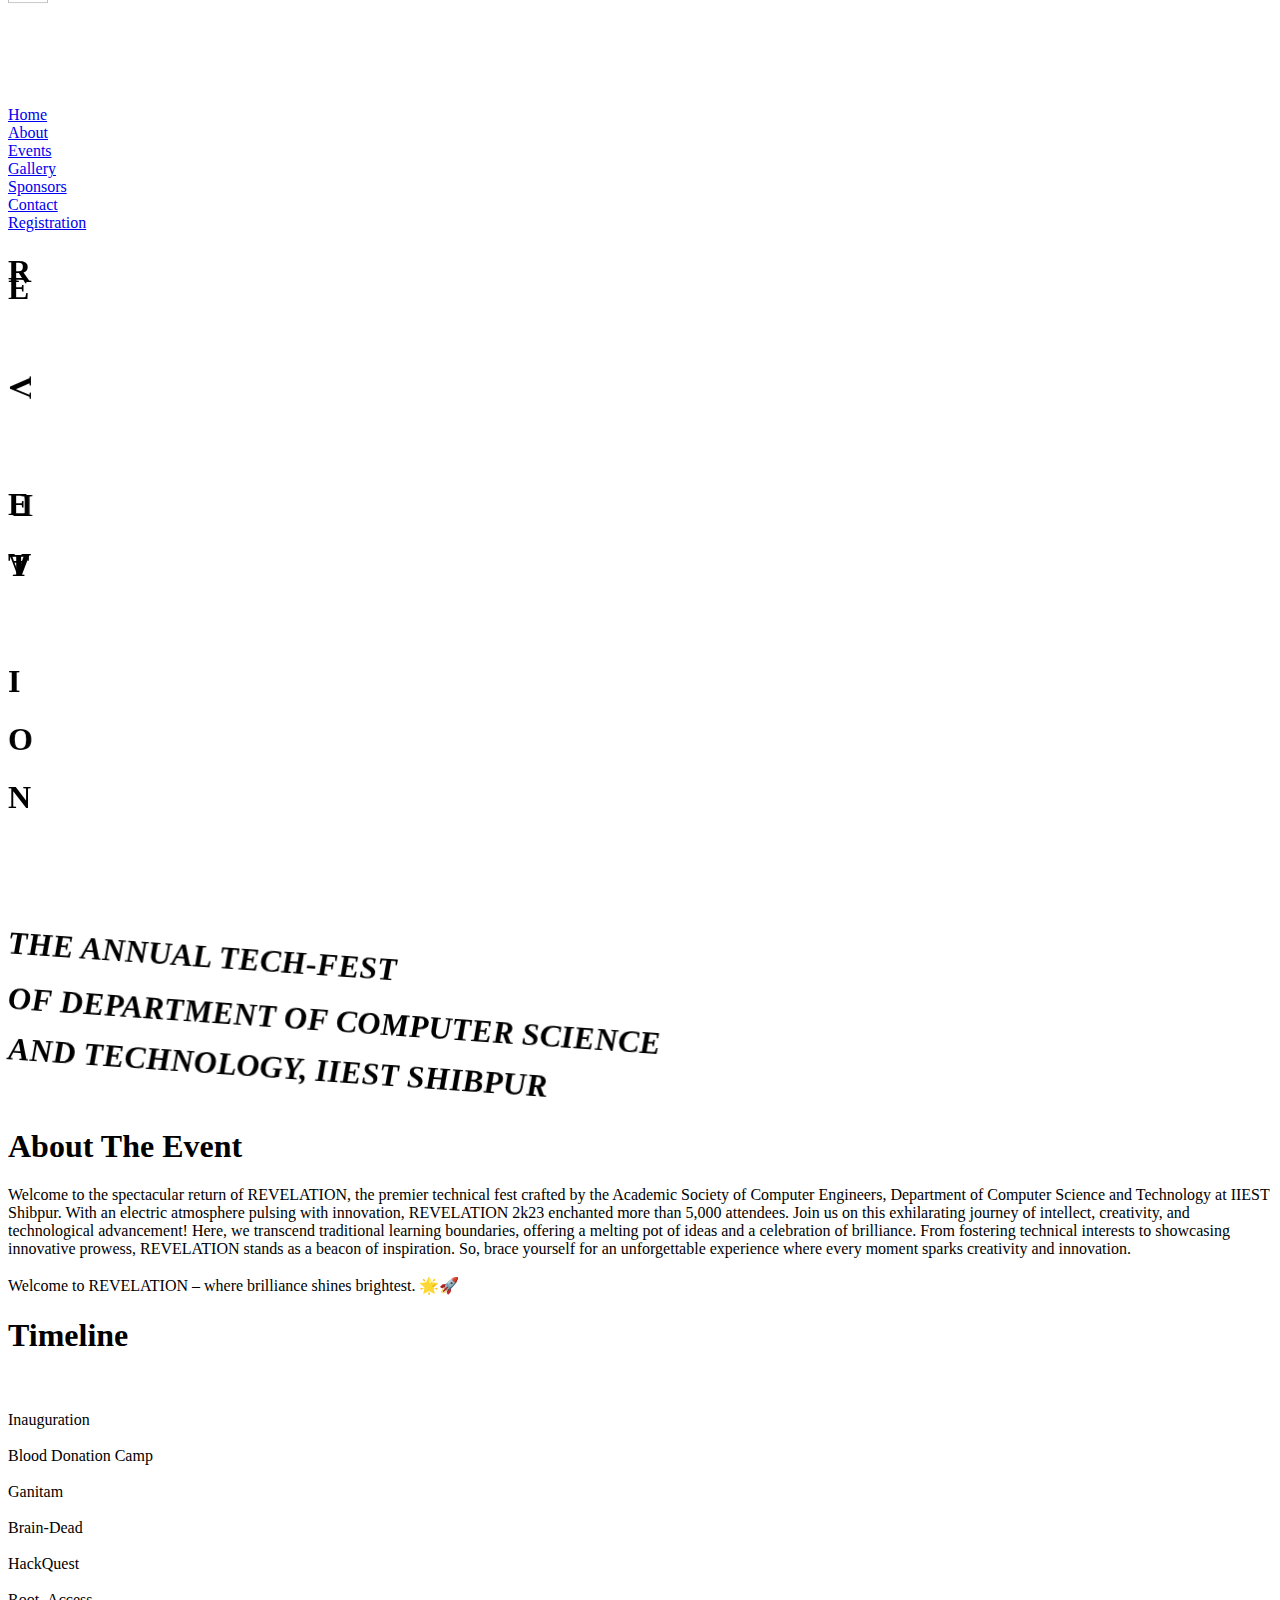
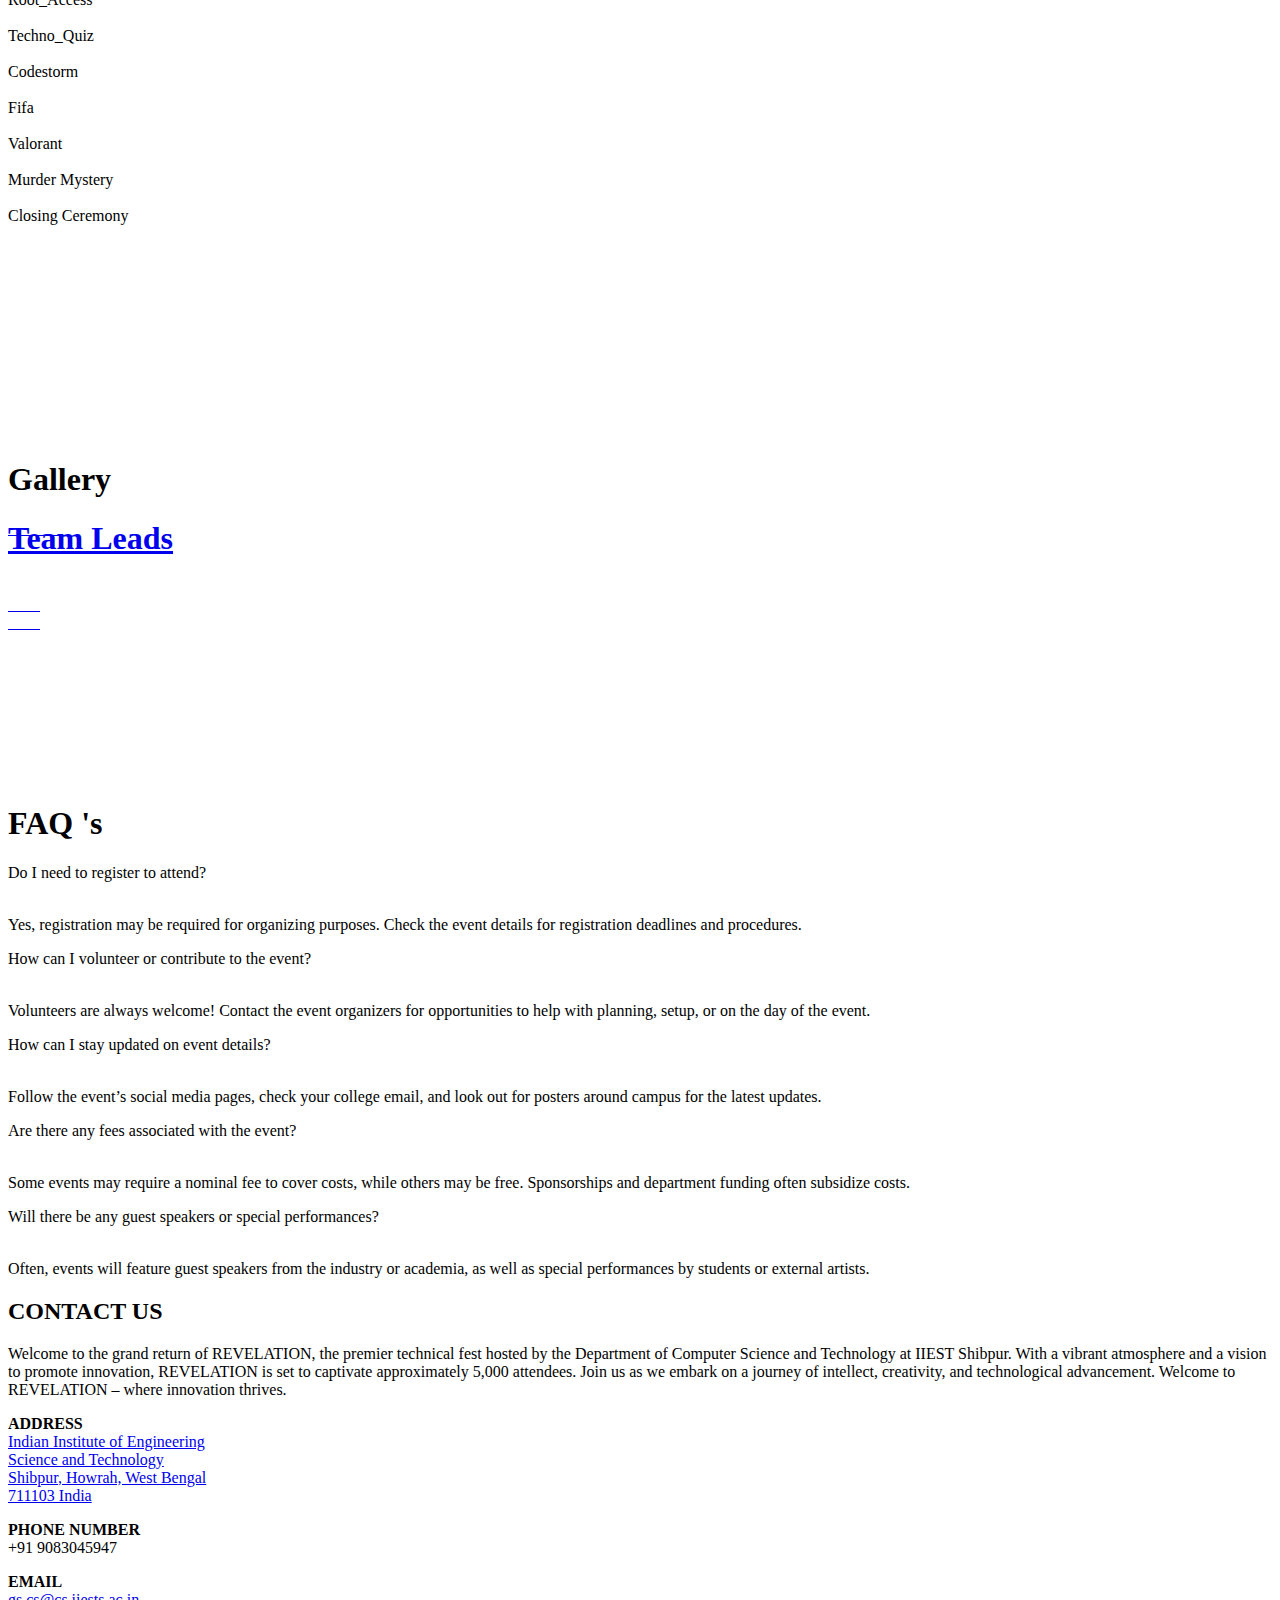
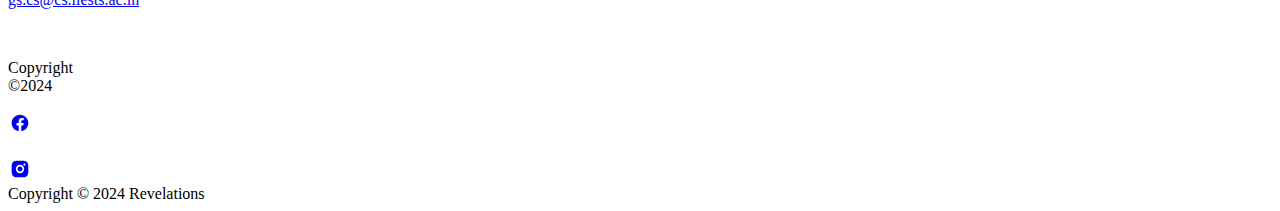
==== commit 36adbab7: "Update index.html" ====
--- a/index.html
+++ b/index.html
@@ -47,7 +47,7 @@
                         <a href="./register/" class="button-copy w-button">REGISTER</a>
                     </nav>
                     <div class="menu-button-2 w-nav-button">
-                        <div class="menu-icon w-icon-nav-menu"></div>
+                        <img src="./images/burger_menu.png" alt="" height="40px", width="40px">
                     </div>
                 </div>
             </div>
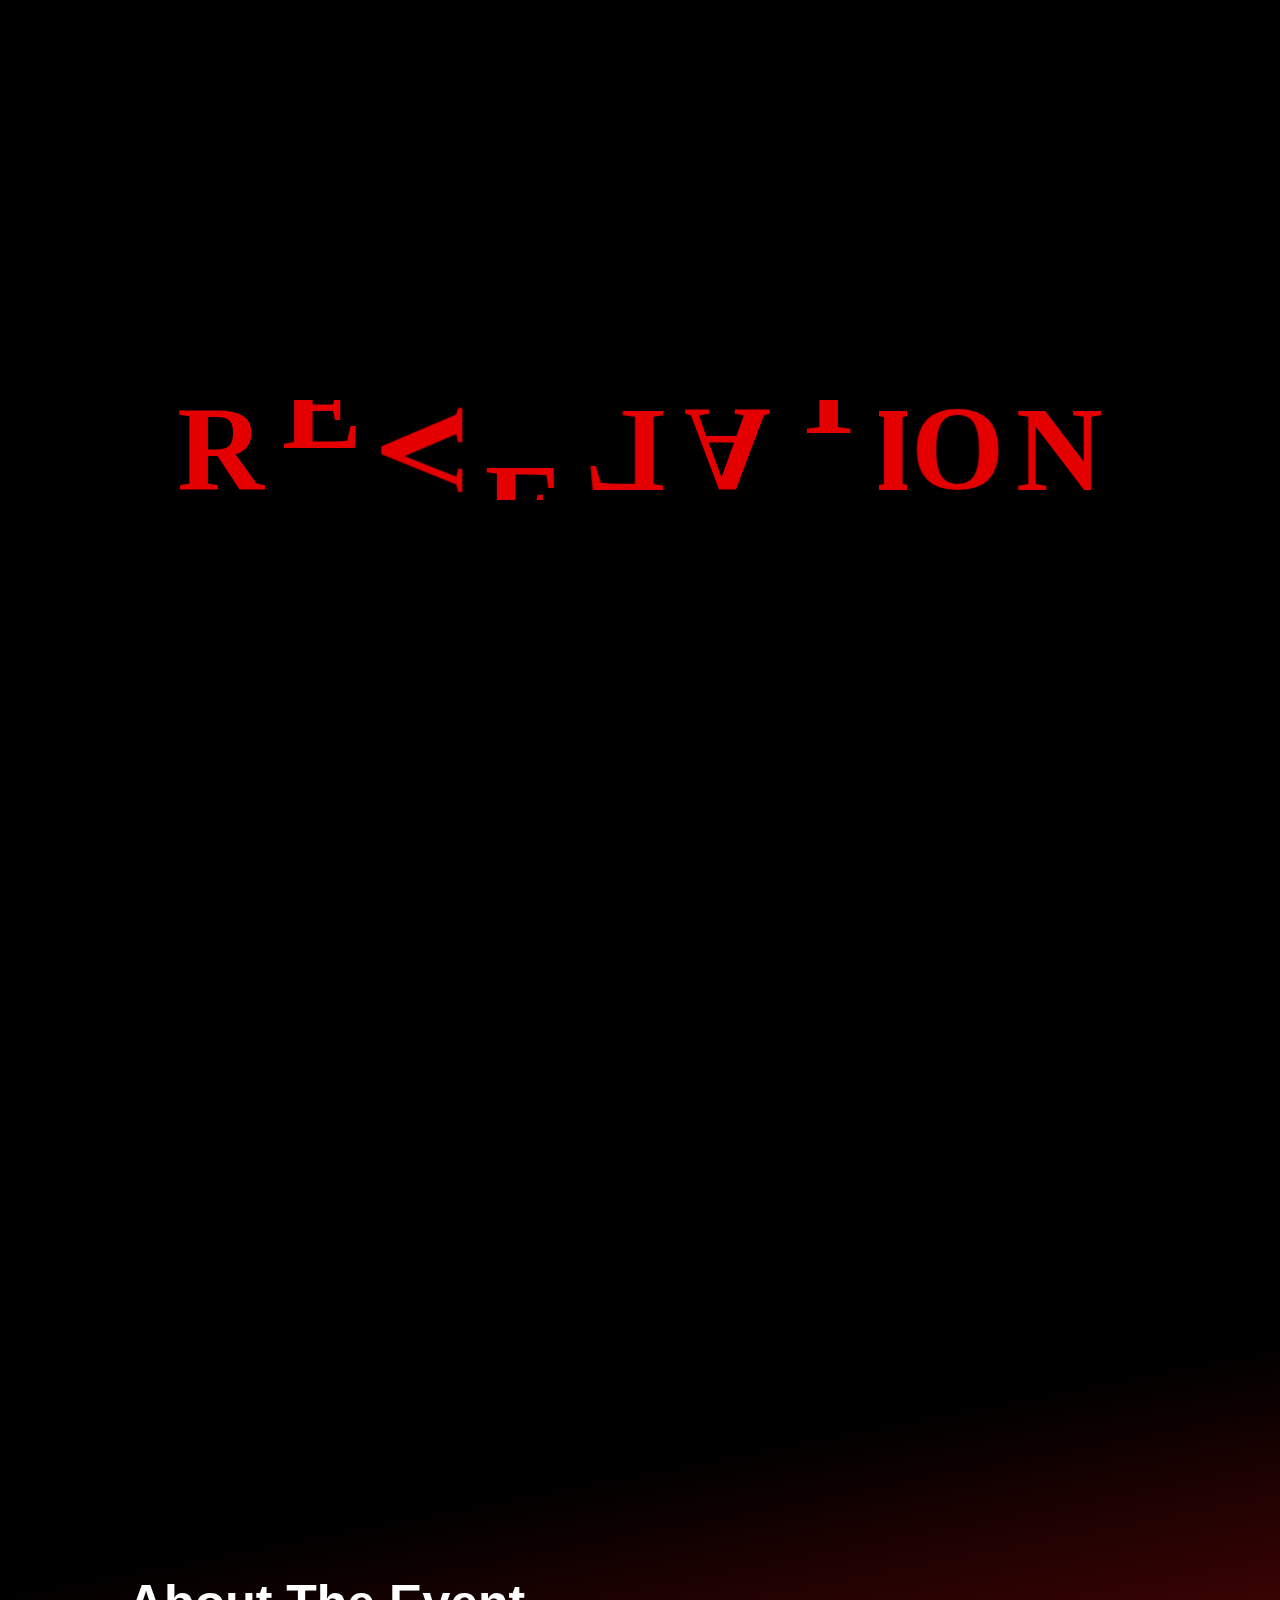
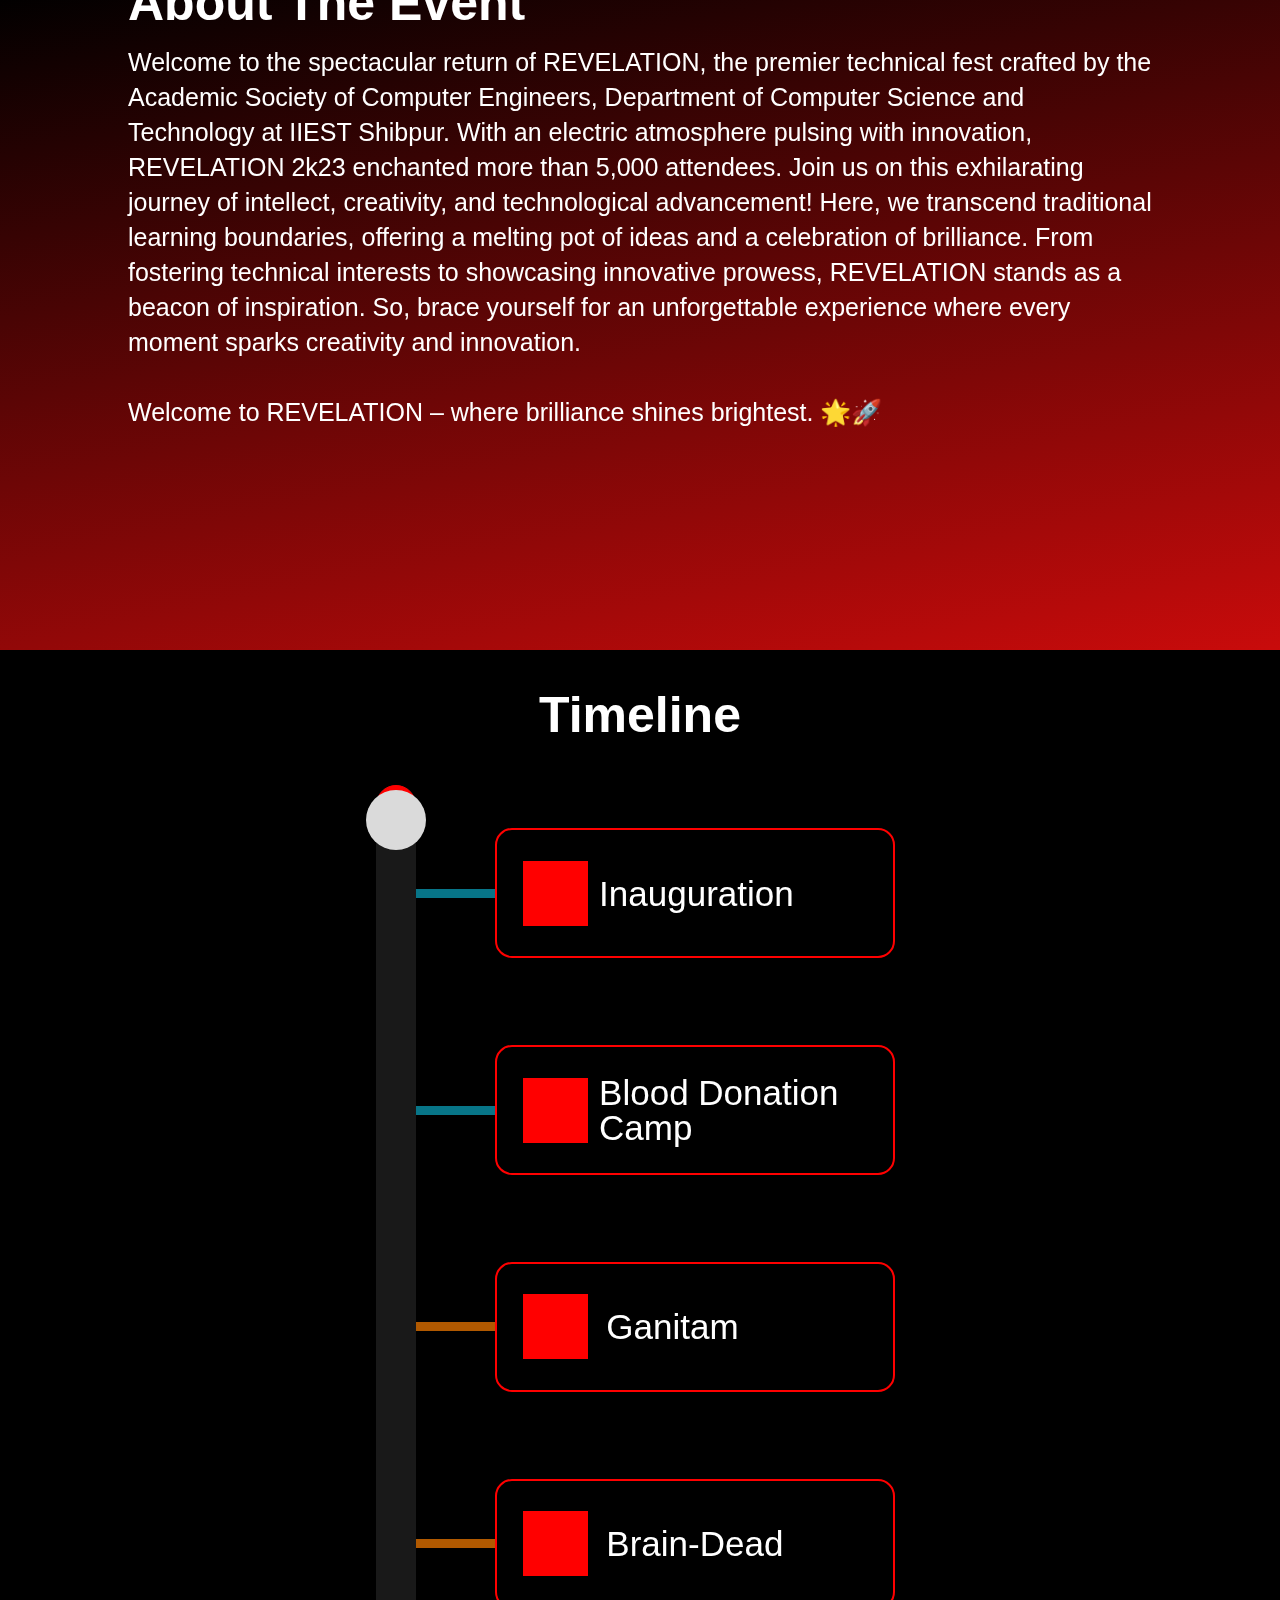
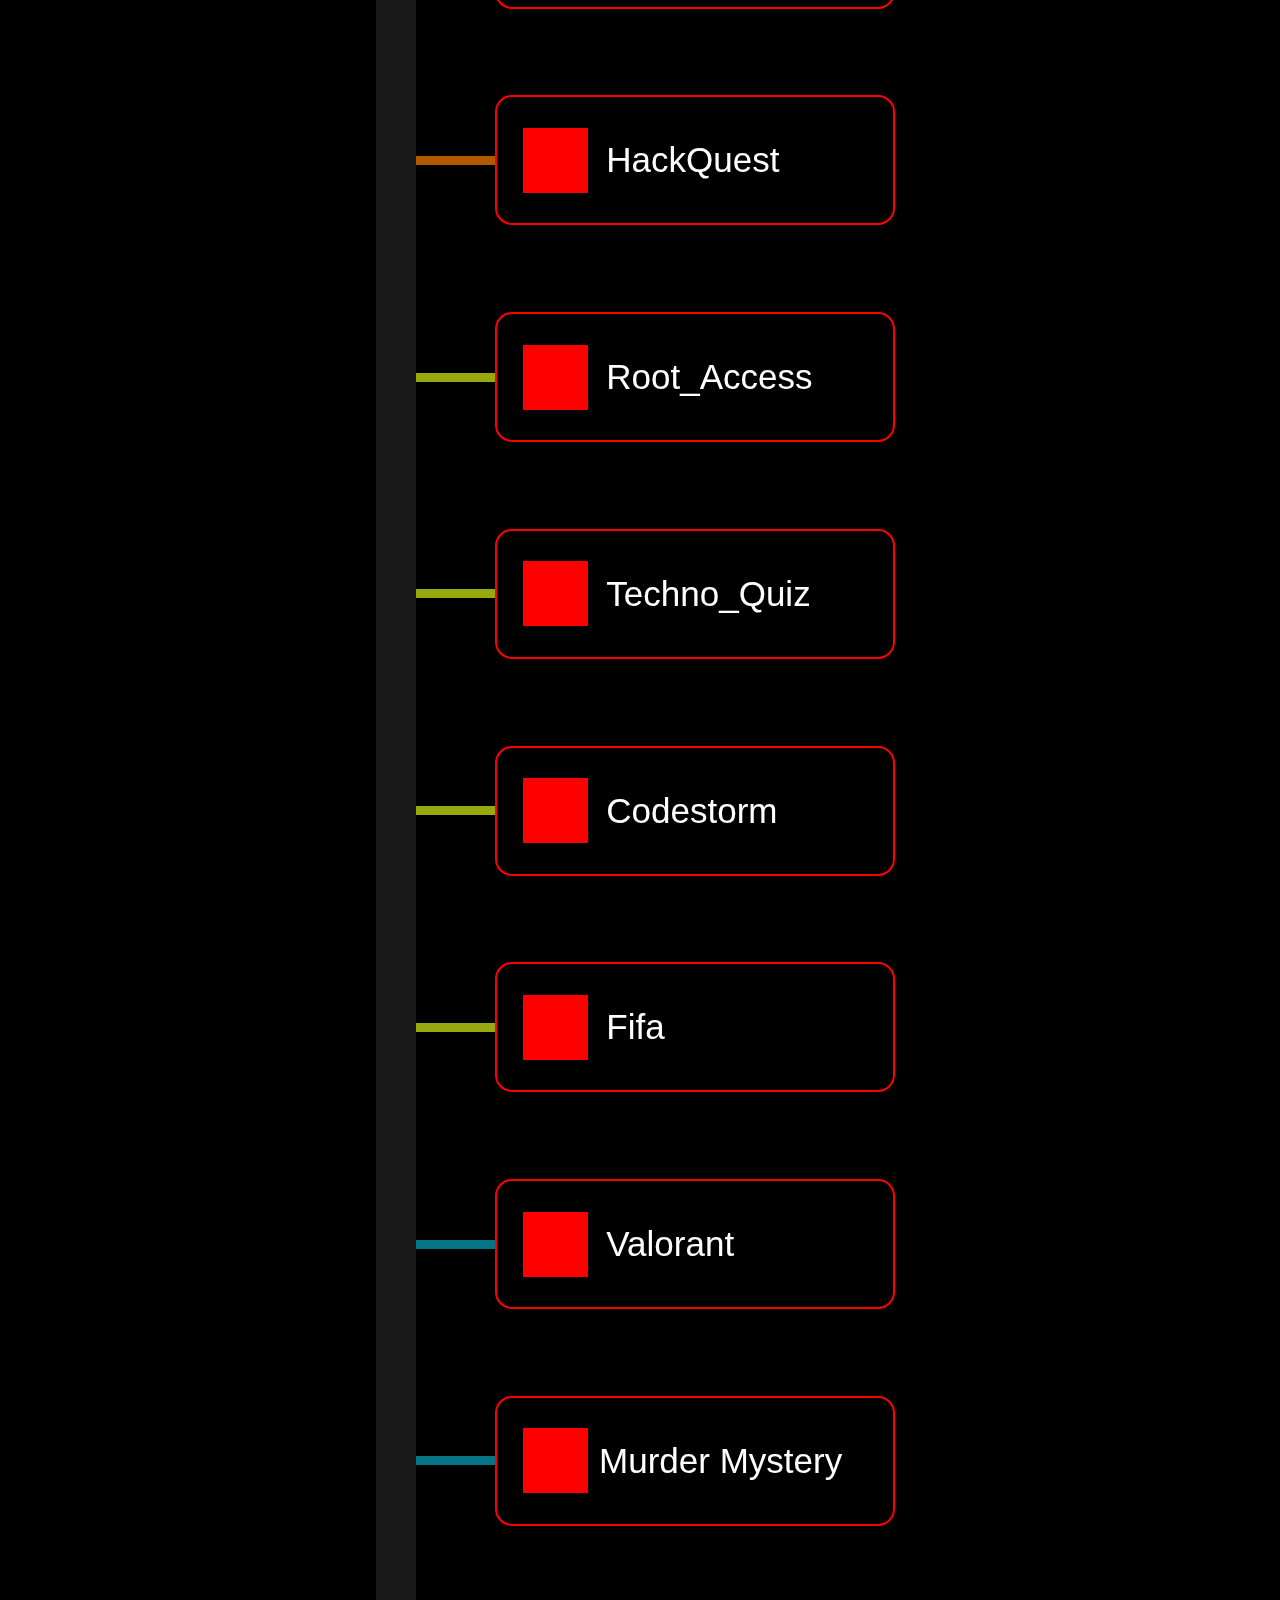
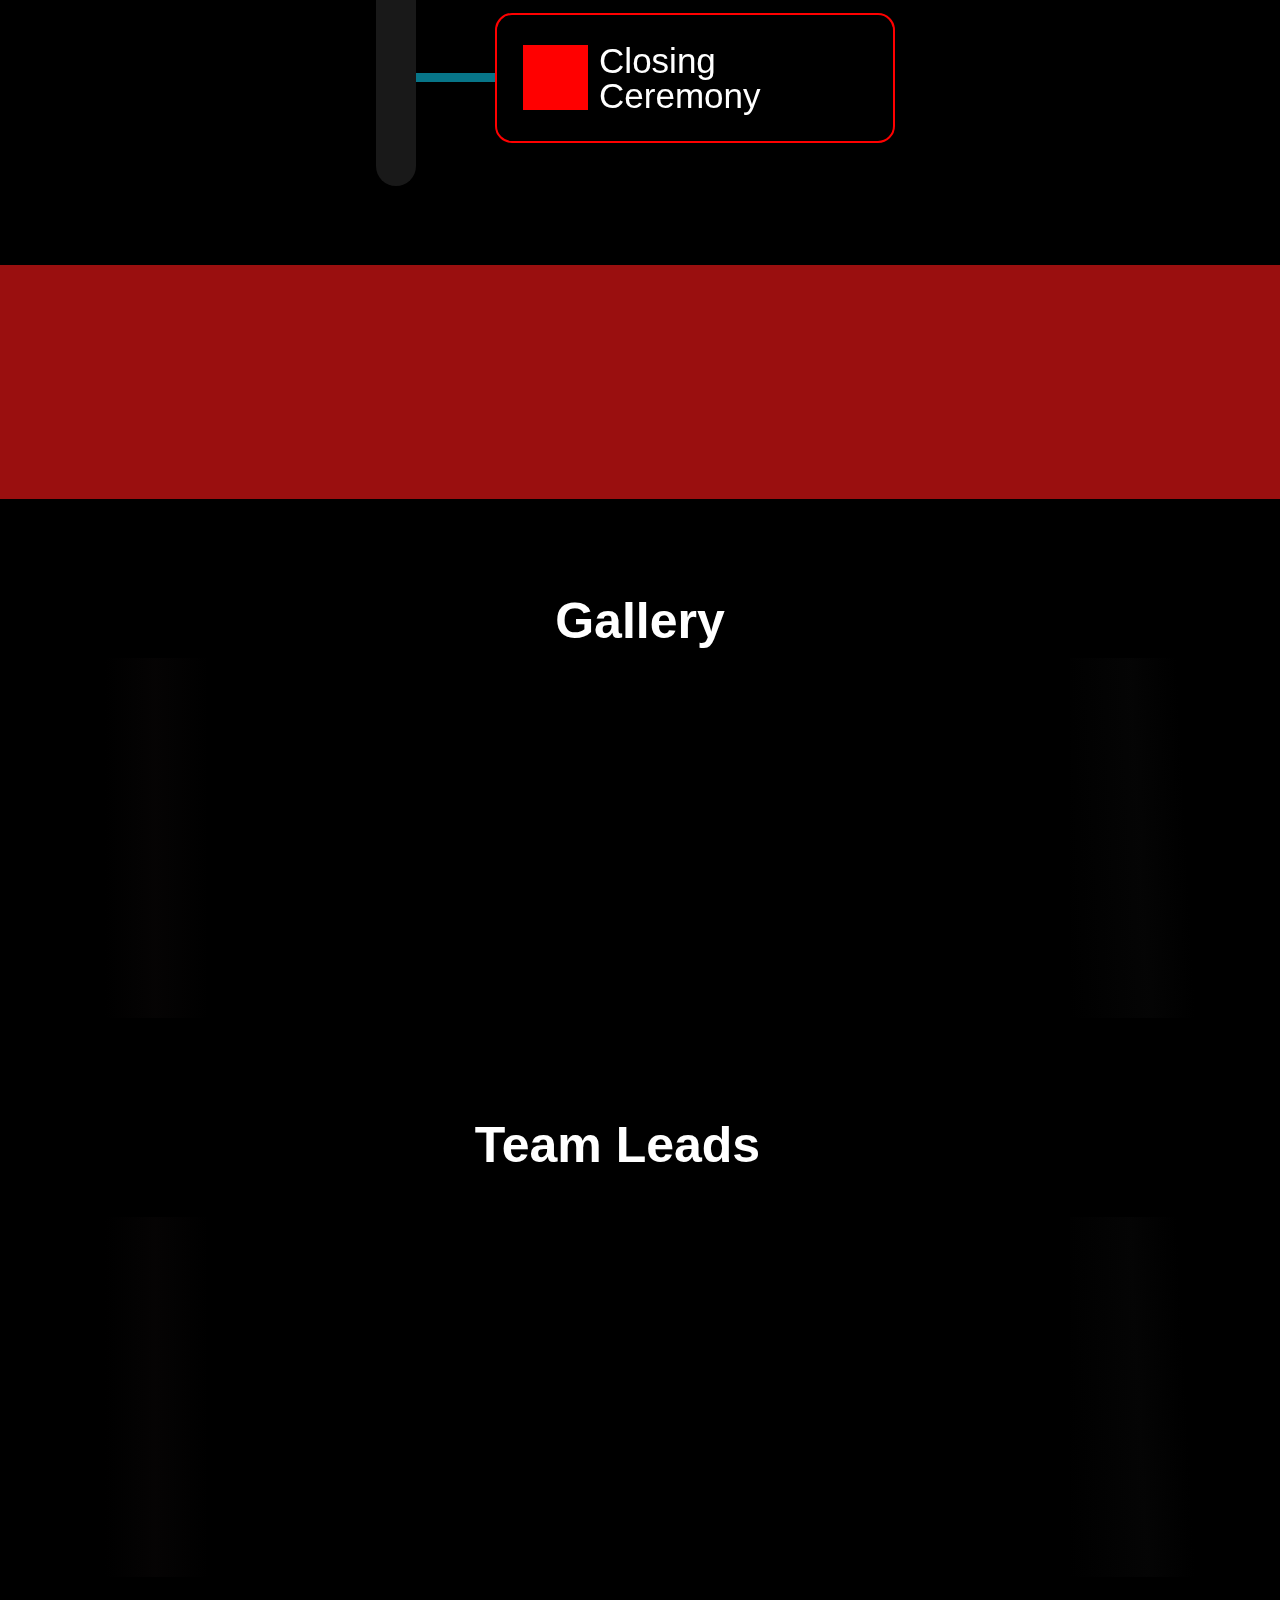
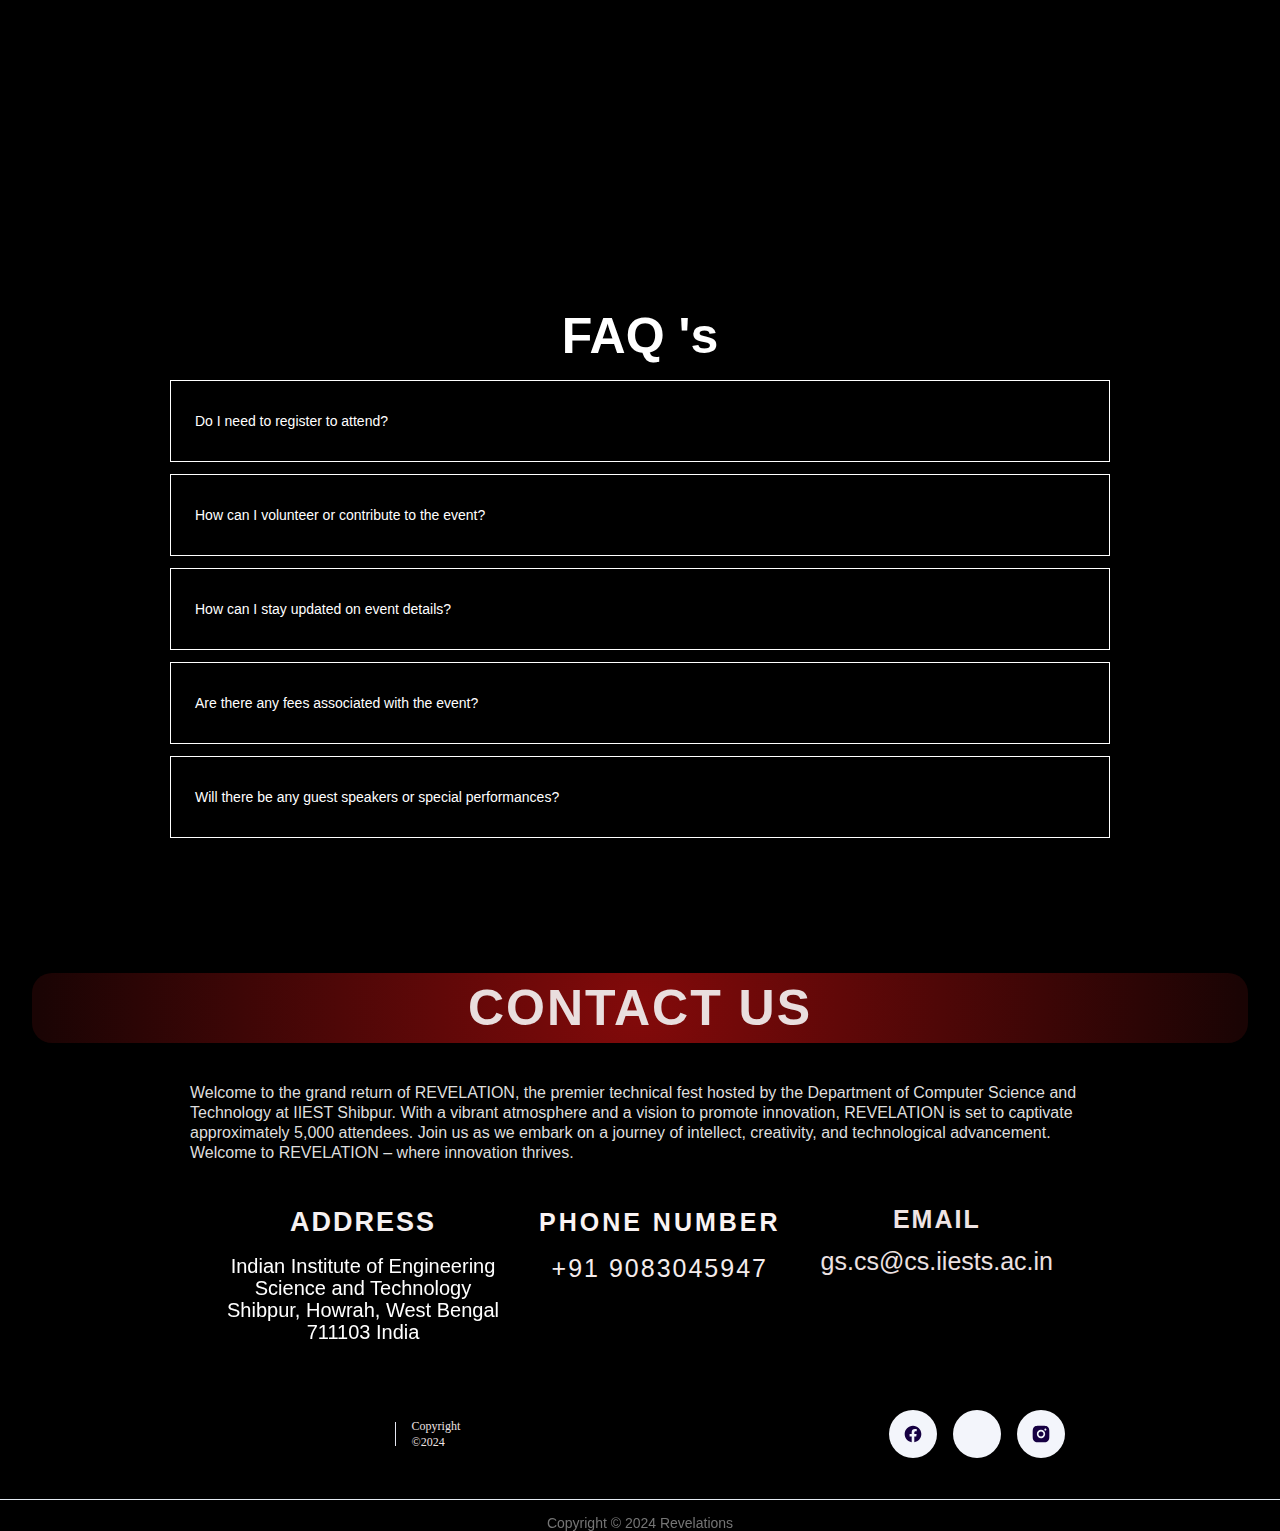
==== commit 637faeaf: "Update index.html" ====
--- a/index.html
+++ b/index.html
@@ -26,16 +26,20 @@
                 ("ontouchstart"in o || o.DocumentTouch && c instanceof DocumentTouch) && (n.className += t + "touch")
             }(window, document);
         </script>
-        <link href="https://assets-global.website-files.com/img/favicon.ico" rel="shortcut icon" type="image/x-icon"/>
-        <link href="https://assets-global.website-files.com/img/webclip.png" rel="apple-touch-icon"/>
+        <link href="./images/favicon.ico" rel="shortcut icon" type="image/x-icon"/>
+        <!-- <link href="https://assets-global.website-files.com/img/webclip.png" rel="apple-touch-icon"/> -->
     </head>
     <body class="body">
         <div data-animation="default" class="nav w-nav" data-easing2="ease" data-easing="ease" data-collapse="medium" style="-webkit-transform:translate3d(0, -101%, 0) scale3d(1, 1, 1) rotateX(0) rotateY(0) rotateZ(0) skew(0, 0);-moz-transform:translate3d(0, -101%, 0) scale3d(1, 1, 1) rotateX(0) rotateY(0) rotateZ(0) skew(0, 0);-ms-transform:translate3d(0, -101%, 0) scale3d(1, 1, 1) rotateX(0) rotateY(0) rotateZ(0) skew(0, 0);transform:translate3d(0, -101%, 0) scale3d(1, 1, 1) rotateX(0) rotateY(0) rotateZ(0) skew(0, 0)" data-w-id="37b38d7b-3f8d-a4b2-e75a-5ebc0e941279" role="banner" data-duration="400" data-doc-height="1">
             <div class="nav-inner">
                 <div class="nav-logo-wrap">
+                    <a href="#Home" class="brand w-nav-brand">
+                        <img src="https://assets-global.website-files.com/65efdafae2ee0c29b3f1f888/65f34b05d0a25160d9b8239f_REVELATION.png" width="187" alt="" sizes="(max-width: 479px) 54vw, 187px" srcset="https://assets-global.website-files.com/65efdafae2ee0c29b3f1f888/65f34b05d0a25160d9b8239f_REVELATION-p-500.png 500w, https://assets-global.website-files.com/65efdafae2ee0c29b3f1f888/65f34b05d0a25160d9b8239f_REVELATION-p-800.png 800w, https://assets-global.website-files.com/65efdafae2ee0c29b3f1f888/65f34b05d0a25160d9b8239f_REVELATION.png 959w" class="image-12"/>
+                    </a>
                     <a href="#" class="brand w-nav-brand">
-                        <img src="https://assets-global.website-files.com/65efdafae2ee0c29b3f1f888/65f34b05d0a25160d9b8239f_REVELATION.png" width="187" alt="" sizes="(max-width: 479px) 54vw, 187px" srcset="https://assets-global.website-files.com/65efdafae2ee0c29b3f1f888/65f34b05d0a25160d9b8239f_REVELATION-p-500.png 500w, https://assets-global.website-files.com/65efdafae2ee0c29b3f1f888/65f34b05d0a25160d9b8239f_REVELATION-p-800.png 800w, https://assets-global.website-files.com/65efdafae2ee0c29b3f1f888/65f34b05d0a25160d9b8239f_REVELATION.png 959w" class="image-12"/>
                         <img src="https://assets-global.website-files.com/65efdafae2ee0c29b3f1f888/65f34b05d0a25160d9b823a3_ASCE__logo.png" loading="lazy" width="51" alt=""/>
+                    </a>
+                    <a href="https://www.iiests.ac.in/" class="brand w-nav-brand">
                         <img src="https://assets-global.website-files.com/65efdafae2ee0c29b3f1f888/65f34b05d0a25160d9b823a5_IIEST_logo_white.png" loading="lazy" width="39" alt=""/>
                     </a>
                 </div>
@@ -153,11 +157,7 @@
                     <h1 class="heading-13">About The Event</h1>
                 </div>
                 <div>
-                    <p class="paragraph-4">
-                        Welcome to the spectacular return of REVELATION, the premier technical fest crafted by the Academic Society of Computer Engineers, Department of Computer Science and Technology at IIEST Shibpur. With an electric atmosphere pulsing with innovation, REVELATION 2k23 enchanted more than 5,000 attendees. Join us on this exhilarating journey of intellect, creativity, and technological advancement! Here, we transcend traditional learning boundaries, offering a melting pot of ideas and a celebration of brilliance. From fostering technical interests to showcasing innovative prowess, REVELATION stands as a beacon of inspiration. So, brace yourself for an unforgettable experience where every moment sparks creativity and innovation. <br/>
-                        <br/>
-                        Welcome to REVELATION – where brilliance shines brightest. 🌟🚀<br/>
-                    </p>
+                    <p class="paragraph-4">Welcome to the spectacular return of REVELATION, the premier technical fest crafted by the Academic Society of Computer Engineers, Department of Computer Science and Technology at IIEST Shibpur. With an electric atmosphere pulsing with innovation, REVELATION 2k23 enchanted more than 5,000 attendees. Join us on this exhilarating journey of intellect, creativity, and technological advancement! Here, we transcend traditional learning boundaries, offering a melting pot of ideas and a celebration of brilliance. From fostering technical interests to showcasing innovative prowess, REVELATION stands as a beacon of inspiration. So, brace yourself for an unforgettable experience where every moment sparks creativity and innovation.<br/><br/>Welcome to REVELATION – where brilliance shines brightest. 🌟🚀<br/></p>
                 </div>
             </div>
         </section>
@@ -313,15 +313,15 @@
         <section class="counter">
             <div class="feature-wrap-copy icons numbers">
                 <div data-w-id="8d51e846-a258-ff84-2d04-81380bf06ea8" style="opacity:0" class="countdown icons numbers feature-content">
-                    <div class="number">+12k</div>
+                    <div class="number">+5k</div>
                     <h4 class="black-text">Participants</h4>
                 </div>
                 <div data-w-id="8d51e846-a258-ff84-2d04-81380bf06eb2" style="opacity:0" class="feature-content icons numbers num12">
                     <div class="number">12</div>
                     <h4 class="black-text">Events</h4>
                 </div>
-                <div data-w-id="8d51e846-a258-ff84-2d04-81380bf06eb7" style="opacity:0" class="feature-content icons numbers">
-                    <div class="number">3</div>
+                <div data-w-id="8d51e846-a258-ff84-2d04-81380bf06eb7" style="opacity:0" class="feature-content icons numbers num3">
+                    <div class="number ">3</div>
                     <h4 class="black-text">Days</h4>
                 </div>
             </div>
@@ -338,7 +338,7 @@
                                     position: absolute;
                                     white-space: nowrap;
                                     will-change: transform;
-                                    animation: carousel-track 5ms linear infinite;
+                                    animation: carousel-track 14s linear infinite;
                                 }
 
                                 @keyframes carousel-track {
@@ -463,7 +463,7 @@
         </section>
         <section class="team-leads">
             <div class="div-block-13">
-                <a href="#" class="link-block w-inline-block">
+                <a href="./teams.html" class="link-block w-inline-block">
                     <h1 class="heading-16">Team Leads</h1>
                     <img src="https://assets-global.website-files.com/65efdafae2ee0c29b3f1f888/65f87654b3bf866f36c66ab9_open%20and%20view.png" loading="lazy" sizes="(max-width: 479px) 13vw, 30px" srcset="https://assets-global.website-files.com/65efdafae2ee0c29b3f1f888/65f87654b3bf866f36c66ab9_open%20and%20view-p-500.png 500w, https://assets-global.website-files.com/65efdafae2ee0c29b3f1f888/65f87654b3bf866f36c66ab9_open%20and%20view.png 512w" alt="" class="image-27"/>
                 </a>
@@ -478,7 +478,7 @@
                                     position: absolute;
                                     white-space: nowrap;
                                     will-change: transform;
-                                    animation: carousel-track 14s linear infinite;
+                                    animation: carousel-track 30s linear infinite;
                                 }
 
                                 @keyframes carousel-track {
@@ -504,60 +504,174 @@
                         <div class="f-logo-carousel">
                             <div class="f-logo-group">
                                 <a href="#" class="f-logo-cell leads-img w-inline-block">
-                                    <img src="https://assets-global.website-files.com/65efdafae2ee0c29b3f1f888/65f86ccd416e3cecd3e20da1_web_team%20member%202.jpg" loading="lazy" sizes="(max-width: 479px) 150px, (max-width: 767px) 31vw, (max-width: 991px) 23vw, 200px" srcset="https://assets-global.website-files.com/65efdafae2ee0c29b3f1f888/65f86ccd416e3cecd3e20da1_web_team%20member%202-p-500.jpg 500w, https://assets-global.website-files.com/65efdafae2ee0c29b3f1f888/65f86ccd416e3cecd3e20da1_web_team%20member%202-p-800.jpg 800w, https://assets-global.website-files.com/65efdafae2ee0c29b3f1f888/65f86ccd416e3cecd3e20da1_web_team%20member%202-p-1080.jpg 1080w, https://assets-global.website-files.com/65efdafae2ee0c29b3f1f888/65f86ccd416e3cecd3e20da1_web_team%20member%202-p-1600.jpg 1600w, https://assets-global.website-files.com/65efdafae2ee0c29b3f1f888/65f86ccd416e3cecd3e20da1_web_team%20member%202-p-2000.jpg 2000w, https://assets-global.website-files.com/65efdafae2ee0c29b3f1f888/65f86ccd416e3cecd3e20da1_web_team%20member%202.jpg 3123w" alt="" class="gallery_imag"/>
-                                </a>
-                                <a href="#" class="f-logo-cell leads-img w-inline-block">
-                                    <img src="https://assets-global.website-files.com/65efdafae2ee0c29b3f1f888/65f86cc78cc32ec98370595f_web_team%20member%203.jpg" loading="lazy" sizes="(max-width: 479px) 150px, (max-width: 767px) 31vw, (max-width: 991px) 23vw, 200px" srcset="https://assets-global.website-files.com/65efdafae2ee0c29b3f1f888/65f86cc78cc32ec98370595f_web_team%20member%203-p-500.jpg 500w, https://assets-global.website-files.com/65efdafae2ee0c29b3f1f888/65f86cc78cc32ec98370595f_web_team%20member%203-p-800.jpg 800w, https://assets-global.website-files.com/65efdafae2ee0c29b3f1f888/65f86cc78cc32ec98370595f_web_team%20member%203-p-1080.jpg 1080w, https://assets-global.website-files.com/65efdafae2ee0c29b3f1f888/65f86cc78cc32ec98370595f_web_team%20member%203-p-1600.jpg 1600w, https://assets-global.website-files.com/65efdafae2ee0c29b3f1f888/65f86cc78cc32ec98370595f_web_team%20member%203-p-2000.jpg 2000w, https://assets-global.website-files.com/65efdafae2ee0c29b3f1f888/65f86cc78cc32ec98370595f_web_team%20member%203.jpg 2544w" alt="" class="gallery_imag"/>
-                                </a>
-                                <a href="#" class="f-logo-cell leads-img w-inline-block">
-                                    <img src="https://assets-global.website-files.com/65efdafae2ee0c29b3f1f888/65f86cd518f3f2af750a875e_web_team%20member%201.jpg" loading="lazy" sizes="(max-width: 479px) 150px, (max-width: 767px) 31vw, (max-width: 991px) 23vw, 200px" srcset="https://assets-global.website-files.com/65efdafae2ee0c29b3f1f888/65f86cd518f3f2af750a875e_web_team%20member%201-p-500.jpg 500w, https://assets-global.website-files.com/65efdafae2ee0c29b3f1f888/65f86cd518f3f2af750a875e_web_team%20member%201-p-800.jpg 800w, https://assets-global.website-files.com/65efdafae2ee0c29b3f1f888/65f86cd518f3f2af750a875e_web_team%20member%201.jpg 962w" alt="" class="gallery_imag"/>
-                                </a>
-                                <a href="#" class="f-logo-cell leads-img w-inline-block">
-                                    <img src="https://assets-global.website-files.com/65efdafae2ee0c29b3f1f888/65f9c775bc48f7dafd385ad3_fest%201.png" loading="lazy" alt="" class="gallery_imag"/>
-                                </a>
-                                <a href="#" class="f-logo-cell leads-img w-inline-block">
-                                    <img src="https://assets-global.website-files.com/65efdafae2ee0c29b3f1f888/65f9c77a244037499ff781db_fest%202.png" loading="lazy" alt="" class="gallery_imag"/>
-                                </a>
-                                <a href="#" class="f-logo-cell leads-img w-inline-block">
-                                    <img src="https://assets-global.website-files.com/65efdafae2ee0c29b3f1f888/65f9c77efe42e97e00f425fb_finance%201.png" loading="lazy" alt="" class="gallery_imag"/>
-                                </a>
-                                <a href="#" class="f-logo-cell leads-img w-inline-block">
-                                    <img src="https://assets-global.website-files.com/65efdafae2ee0c29b3f1f888/65f9c7801900379f516acffe_finance%202.png" loading="lazy" alt="" class="gallery_imag"/>
-                                </a>
-                                <a href="#" class="f-logo-cell leads-img w-inline-block">
-                                    <img src="https://assets-global.website-files.com/65efdafae2ee0c29b3f1f888/65f9c785470db0d92f754597_graphics%202.png" loading="lazy" alt="" class="gallery_imag"/>
-                                </a>
-                                <a href="#" class="f-logo-cell leads-img w-inline-block">
-                                    <img src="https://assets-global.website-files.com/65efdafae2ee0c29b3f1f888/65f9c789be786110e3391afb_graphics%201.png" loading="lazy" alt="" class="gallery_imag"/>
+                                    <img src="./Leads_images/Ankit_rajput.jpg" loading="lazy" alt="" class="gallery_imag"/>
+                                </a>
+                                <a href="#" class="f-logo-cell leads-img w-inline-block">
+                                    <img src="./Leads_images/Ankush_datta.jpg" loading="lazy" alt="" class="gallery_imag"/>
+                                </a>
+                                <a href="#" class="f-logo-cell leads-img w-inline-block">
+                                    <img src="./Leads_images/BIproteep_Roy.jpg" loading="lazy" alt="" class="gallery_imag"/>
+                                </a>
+                                <a href="#" class="f-logo-cell leads-img w-inline-block">
+                                    <img src="./Leads_images/Chinoy_dagla.jpg" loading="lazy" alt="" class="gallery_imag"/>
+                                </a>
+                                <a href="#" class="f-logo-cell leads-img w-inline-block">
+                                    <img src="./Leads_images/Dipmay_BIswas.jpg" loading="lazy" alt="" class="gallery_imag"/>
+                                </a>
+                                <a href="#" class="f-logo-cell leads-img w-inline-block">
+                                    <img src="./Leads_images/Divi_strivastav.jpg" loading="lazy" alt="" class="gallery_imag"/>
+                                </a>
+                                <a href="#" class="f-logo-cell leads-img w-inline-block">
+                                    <img src="./Leads_images/Gautham_Rathod.jpg" loading="lazy" alt="" class="gallery_imag"/>
+                                </a>
+                                <a href="#" class="f-logo-cell leads-img w-inline-block">
+                                    <img src="./Leads_images/Govardhan_Rao.jpg" loading="lazy" alt="" class="gallery_imag"/>
+                                </a>
+                                <a href="#" class="f-logo-cell leads-img w-inline-block">
+                                    <img src="./Leads_images/Hamsa.jpg" loading="lazy" alt="" class="gallery_imag"/>
+                                </a>
+                                <a href="#" class="f-logo-cell leads-img w-inline-block">
+                                    <img src="./Leads_images/Indranil_Bain.jpg" loading="lazy" alt="" class="gallery_imag"/>
+                                </a>
+
+                                <a href="#" class="f-logo-cell leads-img w-inline-block">
+                                    <img src="./Leads_images/Maheshwar_Reddy.jpg" loading="lazy" alt="" class="gallery_imag"/>
+                                </a>
+                                <a href="#" class="f-logo-cell leads-img w-inline-block">
+                                    <img src="./Leads_images/Mohit_Kumar.jpg" loading="lazy" alt="" class="gallery_imag"/>
+                                </a>
+                                <a href="#" class="f-logo-cell leads-img w-inline-block">
+                                    <img src="./Leads_images/Navya_Jain.jpg" loading="lazy" alt="" class="gallery_imag"/>
+                                </a>
+                                <a href="#" class="f-logo-cell leads-img w-inline-block">
+                                    <img src="./Leads_images/Neeraj_Pratap_Hazarika.jpg" loading="lazy" alt="" class="gallery_imag"/>
+                                </a>
+                                <a href="#" class="f-logo-cell leads-img w-inline-block">
+                                    <img src="./Leads_images/Palla_pavan.jpg" loading="lazy" alt="" class="gallery_imag"/>
+                                </a>
+                                <a href="#" class="f-logo-cell leads-img w-inline-block">
+                                    <img src="./Leads_images/Panto.jpg" loading="lazy" alt="" class="gallery_imag"/>
+                                </a>
+                                <a href="#" class="f-logo-cell leads-img w-inline-block">
+                                    <img src="./Leads_images/Pial_sarkar_turjo.jpg" loading="lazy" alt="" class="gallery_imag"/>
+                                </a>
+                                <a href="#" class="f-logo-cell leads-img w-inline-block">
+                                    <img src="./Leads_images/Pratik_Girade.jpg" loading="lazy" alt="" class="gallery_imag"/>
+                                </a>
+
+                                <a href="#" class="f-logo-cell leads-img w-inline-block">
+                                    <img src="./Leads_images/Raj_Kumar.jpg" loading="lazy" alt="" class="gallery_imag"/>
+                                </a>
+                                <a href="#" class="f-logo-cell leads-img w-inline-block">
+                                    <img src="./Leads_images/Rajdeep_Majumder.jpg" loading="lazy" alt="" class="gallery_imag"/>
+                                </a>
+                                <a href="#" class="f-logo-cell leads-img w-inline-block">
+                                    <img src="./Leads_images/Raushan_Singh.jpg" loading="lazy" alt="" class="gallery_imag"/>
+                                </a>
+                                <a href="#" class="f-logo-cell leads-img w-inline-block">
+                                    <img src="./Leads_images/Saugata_Choudhary.jpg" loading="lazy" alt="" class="gallery_imag"/>
+                                </a>
+                                <a href="#" class="f-logo-cell leads-img w-inline-block">
+                                    <img src="./Leads_images/Singa_Sai.jpg" loading="lazy" alt="" class="gallery_imag"/>
+                                </a>
+                                <a href="#" class="f-logo-cell leads-img w-inline-block">
+                                    <img src="./Leads_images/Sourik.jpg" loading="lazy" alt="" class="gallery_imag"/>
+                                </a>        
+                                
+                                <a href="#" class="f-logo-cell leads-img w-inline-block">
+                                    <img src="./Leads_images/Taaha_Siddiqui_Mohammad.jpg" loading="lazy" alt="" class="gallery_imag"/>
+                                </a>   
+                                <a href="#" class="f-logo-cell leads-img w-inline-block">
+                                    <img src="./Leads_images/Vihaan_Sabanni.jpg" loading="lazy" alt="" class="gallery_imag"/>
+                                </a>   
+                                <a href="#" class="f-logo-cell leads-img w-inline-block">
+                                    <img src="./Leads_images/Vinita_yadav.jpg" loading="lazy" alt="" class="gallery_imag"/>
                                 </a>
                             </div>
                             <div class="f-logo-group">
                                 <a href="#" class="f-logo-cell leads-img w-inline-block">
-                                    <img src="https://assets-global.website-files.com/65efdafae2ee0c29b3f1f888/65f86ccd416e3cecd3e20da1_web_team%20member%202.jpg" loading="lazy" sizes="(max-width: 479px) 150px, (max-width: 767px) 31vw, (max-width: 991px) 23vw, 200px" srcset="https://assets-global.website-files.com/65efdafae2ee0c29b3f1f888/65f86ccd416e3cecd3e20da1_web_team%20member%202-p-500.jpg 500w, https://assets-global.website-files.com/65efdafae2ee0c29b3f1f888/65f86ccd416e3cecd3e20da1_web_team%20member%202-p-800.jpg 800w, https://assets-global.website-files.com/65efdafae2ee0c29b3f1f888/65f86ccd416e3cecd3e20da1_web_team%20member%202-p-1080.jpg 1080w, https://assets-global.website-files.com/65efdafae2ee0c29b3f1f888/65f86ccd416e3cecd3e20da1_web_team%20member%202-p-1600.jpg 1600w, https://assets-global.website-files.com/65efdafae2ee0c29b3f1f888/65f86ccd416e3cecd3e20da1_web_team%20member%202-p-2000.jpg 2000w, https://assets-global.website-files.com/65efdafae2ee0c29b3f1f888/65f86ccd416e3cecd3e20da1_web_team%20member%202.jpg 3123w" alt="" class="gallery_imag"/>
-                                </a>
-                                <a href="#" class="f-logo-cell leads-img w-inline-block">
-                                    <img src="https://assets-global.website-files.com/65efdafae2ee0c29b3f1f888/65f86cc78cc32ec98370595f_web_team%20member%203.jpg" loading="lazy" sizes="(max-width: 479px) 150px, (max-width: 767px) 31vw, (max-width: 991px) 23vw, 200px" srcset="https://assets-global.website-files.com/65efdafae2ee0c29b3f1f888/65f86cc78cc32ec98370595f_web_team%20member%203-p-500.jpg 500w, https://assets-global.website-files.com/65efdafae2ee0c29b3f1f888/65f86cc78cc32ec98370595f_web_team%20member%203-p-800.jpg 800w, https://assets-global.website-files.com/65efdafae2ee0c29b3f1f888/65f86cc78cc32ec98370595f_web_team%20member%203-p-1080.jpg 1080w, https://assets-global.website-files.com/65efdafae2ee0c29b3f1f888/65f86cc78cc32ec98370595f_web_team%20member%203-p-1600.jpg 1600w, https://assets-global.website-files.com/65efdafae2ee0c29b3f1f888/65f86cc78cc32ec98370595f_web_team%20member%203-p-2000.jpg 2000w, https://assets-global.website-files.com/65efdafae2ee0c29b3f1f888/65f86cc78cc32ec98370595f_web_team%20member%203.jpg 2544w" alt="" class="gallery_imag"/>
-                                </a>
-                                <a href="#" class="f-logo-cell leads-img w-inline-block">
-                                    <img src="https://assets-global.website-files.com/65efdafae2ee0c29b3f1f888/65f86cd518f3f2af750a875e_web_team%20member%201.jpg" loading="lazy" sizes="(max-width: 479px) 150px, (max-width: 767px) 31vw, (max-width: 991px) 23vw, 200px" srcset="https://assets-global.website-files.com/65efdafae2ee0c29b3f1f888/65f86cd518f3f2af750a875e_web_team%20member%201-p-500.jpg 500w, https://assets-global.website-files.com/65efdafae2ee0c29b3f1f888/65f86cd518f3f2af750a875e_web_team%20member%201-p-800.jpg 800w, https://assets-global.website-files.com/65efdafae2ee0c29b3f1f888/65f86cd518f3f2af750a875e_web_team%20member%201.jpg 962w" alt="" class="gallery_imag"/>
-                                </a>
-                                <a href="#" class="f-logo-cell leads-img w-inline-block">
-                                    <img src="https://assets-global.website-files.com/65efdafae2ee0c29b3f1f888/65f9c775bc48f7dafd385ad3_fest%201.png" loading="lazy" alt="" class="gallery_imag"/>
-                                </a>
-                                <a href="#" class="f-logo-cell leads-img w-inline-block">
-                                    <img src="https://assets-global.website-files.com/65efdafae2ee0c29b3f1f888/65f9c77a244037499ff781db_fest%202.png" loading="lazy" alt="" class="gallery_imag"/>
-                                </a>
-                                <a href="#" class="f-logo-cell leads-img w-inline-block">
-                                    <img src="https://assets-global.website-files.com/65efdafae2ee0c29b3f1f888/65f9c77efe42e97e00f425fb_finance%201.png" loading="lazy" alt="" class="gallery_imag"/>
-                                </a>
-                                <a href="#" class="f-logo-cell leads-img w-inline-block">
-                                    <img src="https://assets-global.website-files.com/65efdafae2ee0c29b3f1f888/65f9c7801900379f516acffe_finance%202.png" loading="lazy" alt="" class="gallery_imag"/>
-                                </a>
-                                <a href="#" class="f-logo-cell leads-img w-inline-block">
-                                    <img src="https://assets-global.website-files.com/65efdafae2ee0c29b3f1f888/65f9c785470db0d92f754597_graphics%202.png" loading="lazy" alt="" class="gallery_imag"/>
-                                </a>
-                                <a href="#" class="f-logo-cell leads-img w-inline-block">
-                                    <img src="https://assets-global.website-files.com/65efdafae2ee0c29b3f1f888/65f9c789be786110e3391afb_graphics%201.png" loading="lazy" alt="" class="gallery_imag"/>
+                                    <img src="./Leads_images/Ankit_rajput.jpg" loading="lazy" alt="" class="gallery_imag"/>
+                                </a>
+                                <a href="#" class="f-logo-cell leads-img w-inline-block">
+                                    <img src="./Leads_images/Ankush_datta.jpg" loading="lazy" alt="" class="gallery_imag"/>
+                                </a>
+                                <a href="#" class="f-logo-cell leads-img w-inline-block">
+                                    <img src="./Leads_images/BIproteep_Roy.jpg" loading="lazy" alt="" class="gallery_imag"/>
+                                </a>
+                                <a href="#" class="f-logo-cell leads-img w-inline-block">
+                                    <img src="./Leads_images/Chinoy_dagla.jpg" loading="lazy" alt="" class="gallery_imag"/>
+                                </a>
+                                <a href="#" class="f-logo-cell leads-img w-inline-block">
+                                    <img src="./Leads_images/Dipmay_BIswas.jpg" loading="lazy" alt="" class="gallery_imag"/>
+                                </a>
+                                <a href="#" class="f-logo-cell leads-img w-inline-block">
+                                    <img src="./Leads_images/Divi_strivastav.jpg" loading="lazy" alt="" class="gallery_imag"/>
+                                </a>
+                                <a href="#" class="f-logo-cell leads-img w-inline-block">
+                                    <img src="./Leads_images/Gautham_Rathod.jpg" loading="lazy" alt="" class="gallery_imag"/>
+                                </a>
+                                <a href="#" class="f-logo-cell leads-img w-inline-block">
+                                    <img src="./Leads_images/Govardhan_Rao.jpg" loading="lazy" alt="" class="gallery_imag"/>
+                                </a>
+                                <a href="#" class="f-logo-cell leads-img w-inline-block">
+                                    <img src="./Leads_images/Hamsa.jpg" loading="lazy" alt="" class="gallery_imag"/>
+                                </a>
+                                <a href="#" class="f-logo-cell leads-img w-inline-block">
+                                    <img src="./Leads_images/Indranil_Bain.jpg" loading="lazy" alt="" class="gallery_imag"/>
+                                </a>
+
+                                <a href="#" class="f-logo-cell leads-img w-inline-block">
+                                    <img src="./Leads_images/Maheshwar_Reddy.jpg" loading="lazy" alt="" class="gallery_imag"/>
+                                </a>
+                                <a href="#" class="f-logo-cell leads-img w-inline-block">
+                                    <img src="./Leads_images/Mohit_Kumar.jpg" loading="lazy" alt="" class="gallery_imag"/>
+                                </a>
+                                <a href="#" class="f-logo-cell leads-img w-inline-block">
+                                    <img src="./Leads_images/Navya_Jain.jpg" loading="lazy" alt="" class="gallery_imag"/>
+                                </a>
+                                <a href="#" class="f-logo-cell leads-img w-inline-block">
+                                    <img src="./Leads_images/Neeraj_Pratap_Hazarika.jpg" loading="lazy" alt="" class="gallery_imag"/>
+                                </a>
+                                <a href="#" class="f-logo-cell leads-img w-inline-block">
+                                    <img src="./Leads_images/Palla_pavan.jpg" loading="lazy" alt="" class="gallery_imag"/>
+                                </a>
+                                <a href="#" class="f-logo-cell leads-img w-inline-block">
+                                    <img src="./Leads_images/Panto.jpg" loading="lazy" alt="" class="gallery_imag"/>
+                                </a>
+                                <a href="#" class="f-logo-cell leads-img w-inline-block">
+                                    <img src="./Leads_images/Pial_sarkar_turjo.jpg" loading="lazy" alt="" class="gallery_imag"/>
+                                </a>
+                                <a href="#" class="f-logo-cell leads-img w-inline-block">
+                                    <img src="./Leads_images/Pratik_Girade.jpg" loading="lazy" alt="" class="gallery_imag"/>
+                                </a>
+
+                                <a href="#" class="f-logo-cell leads-img w-inline-block">
+                                    <img src="./Leads_images/Raj_Kumar.jpg" loading="lazy" alt="" class="gallery_imag"/>
+                                </a>
+                                <a href="#" class="f-logo-cell leads-img w-inline-block">
+                                    <img src="./Leads_images/Rajdeep_Majumder.jpg" loading="lazy" alt="" class="gallery_imag"/>
+                                </a>
+                                <a href="#" class="f-logo-cell leads-img w-inline-block">
+                                    <img src="./Leads_images/Raushan_Singh.jpg" loading="lazy" alt="" class="gallery_imag"/>
+                                </a>
+                                <a href="#" class="f-logo-cell leads-img w-inline-block">
+                                    <img src="./Leads_images/Saugata_Choudhary.jpg" loading="lazy" alt="" class="gallery_imag"/>
+                                </a>
+                                <a href="#" class="f-logo-cell leads-img w-inline-block">
+                                    <img src="./Leads_images/Singa_Sai.jpg" loading="lazy" alt="" class="gallery_imag"/>
+                                </a>
+                                <a href="#" class="f-logo-cell leads-img w-inline-block">
+                                    <img src="./Leads_images/Sourik.jpg" loading="lazy" alt="" class="gallery_imag"/>
+                                </a>        
+                                
+                                <a href="#" class="f-logo-cell leads-img w-inline-block">
+                                    <img src="./Leads_images/Taaha_Siddiqui_Mohammad.jpg" loading="lazy" alt="" class="gallery_imag"/>
+                                </a>   
+                                <a href="#" class="f-logo-cell leads-img w-inline-block">
+                                    <img src="./Leads_images/Vihaan_Sabanni.jpg" loading="lazy" alt="" class="gallery_imag"/>
+                                </a>   
+                                <a href="#" class="f-logo-cell leads-img w-inline-block">
+                                    <img src="./Leads_images/Vinita_yadav.jpg" loading="lazy" alt="" class="gallery_imag"/>
                                 </a>
                             </div>
                         </div>
@@ -698,7 +812,7 @@
                     </p>
                 </div>
                 <div class="f-footer-social-group">
-                    <a href="https://www.facebook.com/asce.iiests/" class="f-footer-social w-inline-block">
+                    <a href="https://www.facebook.com/revelationiiest?sfnsn=wiwspwa&mibextid=RUbZ1f" class="f-footer-social w-inline-block">
                         <div class="icom w-embed">
                             <svg width="24" height="24" viewBox="0 0 24 24" fill="none" xmlns="http://www.w3.org/2000/svg">
                                 <path d="M12.0001 3.6665C7.39758 3.6665 3.66675 7.39734 3.66675 11.9998C3.66675 16.159 6.71425 19.6065 10.6984 20.2323V14.4082H8.58175V11.9998H10.6984V10.164C10.6984 8.07567 11.9417 6.92234 13.8459 6.92234C14.7576 6.92234 15.7109 7.08484 15.7109 7.08484V9.13484H14.6609C13.6251 9.13484 13.3026 9.77734 13.3026 10.4365V11.9998H15.6134L15.2442 14.4082H13.3026V20.2323C17.2859 19.6073 20.3334 16.1582 20.3334 11.9998C20.3334 7.39734 16.6026 3.6665 12.0001 3.6665Z" fill="currentColor"/>
@@ -708,7 +822,7 @@
                     <a href="https://www.linkedin.com/company/academic-society-of-computer-engineers-asce-iiest-shibpur/" class="f-footer-social w-inline-block">
                         <img src="https://assets-global.website-files.com/65efdafae2ee0c29b3f1f888/65f421b521f1cc830bc71ce2_linkedin%20logo.svg" loading="lazy" width="20" alt=""/>
                     </a>
-                    <a href="https://www.instagram.com/asce.iiests/" class="f-footer-social w-inline-block">
+                    <a href="https://www.facebook.com/revelationiiest?sfnsn=wiwspwa&mibextid=RUbZ1f" class="f-footer-social w-inline-block">
                         <div class="icom w-embed">
                             <svg width="24" height="24" viewBox="0 0 24 24" fill="none" xmlns="http://www.w3.org/2000/svg">
                                 <path d="M12.0001 3.6665C14.2642 3.6665 14.5467 3.67484 15.4351 3.7165C16.3226 3.75817 16.9267 3.89734 17.4584 4.104C18.0084 4.31567 18.4717 4.60234 18.9351 5.06484C19.3588 5.48142 19.6867 5.98533 19.8959 6.5415C20.1017 7.07234 20.2417 7.67734 20.2834 8.56484C20.3226 9.45317 20.3334 9.73567 20.3334 11.9998C20.3334 14.264 20.3251 14.5465 20.2834 15.4348C20.2417 16.3223 20.1017 16.9265 19.8959 17.4582C19.6873 18.0147 19.3594 18.5187 18.9351 18.9348C18.5184 19.3584 18.0145 19.6863 17.4584 19.8957C16.9276 20.1015 16.3226 20.2415 15.4351 20.2832C14.5467 20.3223 14.2642 20.3332 12.0001 20.3332C9.73592 20.3332 9.45341 20.3248 8.56508 20.2832C7.67758 20.2415 7.07341 20.1015 6.54175 19.8957C5.98535 19.6869 5.48135 19.359 5.06508 18.9348C4.64125 18.5183 4.31336 18.0144 4.10425 17.4582C3.89758 16.9273 3.75841 16.3223 3.71675 15.4348C3.67758 14.5465 3.66675 14.264 3.66675 11.9998C3.66675 9.73567 3.67508 9.45317 3.71675 8.56484C3.75841 7.6765 3.89758 7.07317 4.10425 6.5415C4.31278 5.98499 4.64075 5.48094 5.06508 5.06484C5.48147 4.64086 5.98544 4.31295 6.54175 4.104C7.07341 3.89734 7.67675 3.75817 8.56508 3.7165C9.45341 3.67734 9.73592 3.6665 12.0001 3.6665ZM12.0001 7.83317C10.895 7.83317 9.83521 8.27216 9.0538 9.05356C8.2724 9.83496 7.83342 10.8948 7.83342 11.9998C7.83342 13.1049 8.2724 14.1647 9.0538 14.9461C9.83521 15.7275 10.895 16.1665 12.0001 16.1665C13.1052 16.1665 14.165 15.7275 14.9464 14.9461C15.7278 14.1647 16.1667 13.1049 16.1667 11.9998C16.1667 10.8948 15.7278 9.83496 14.9464 9.05356C14.165 8.27216 13.1052 7.83317 12.0001 7.83317ZM17.4167 7.62484C17.4167 7.34857 17.307 7.08362 17.1117 6.88827C16.9163 6.69292 16.6513 6.58317 16.3751 6.58317C16.0988 6.58317 15.8339 6.69292 15.6385 6.88827C15.4432 7.08362 15.3334 7.34857 15.3334 7.62484C15.3334 7.9011 15.4432 8.16606 15.6385 8.36141C15.8339 8.55676 16.0988 8.6665 16.3751 8.6665C16.6513 8.6665 16.9163 8.55676 17.1117 8.36141C17.307 8.16606 17.4167 7.9011 17.4167 7.62484ZM12.0001 9.49984C12.6631 9.49984 13.299 9.76323 13.7678 10.2321C14.2367 10.7009 14.5001 11.3368 14.5001 11.9998C14.5001 12.6629 14.2367 13.2988 13.7678 13.7676C13.299 14.2364 12.6631 14.4998 12.0001 14.4998C11.337 14.4998 10.7012 14.2364 10.2323 13.7676C9.76347 13.2988 9.50008 12.6629 9.50008 11.9998C9.50008 11.3368 9.76347 10.7009 10.2323 10.2321C10.7012 9.76323 11.337 9.49984 12.0001 9.49984Z" fill="currentColor"/>
@@ -726,4 +840,3 @@
         <script src="./files/index.js" type="text/javascript"></script>
     </body>
 </html>
-
--- a/files/styles.css
+++ b/files/styles.css
@@ -0,0 +1,5334 @@
+html {
+  -ms-text-size-adjust: 100%;
+  -webkit-text-size-adjust: 100%;
+  font-family: sans-serif;
+}
+
+body {
+  margin: 0;
+}
+
+article, aside, details, figcaption, figure, footer, header, hgroup, main, menu, nav, section, summary {
+  display: block;
+}
+
+audio, canvas, progress, video {
+  vertical-align: baseline;
+  display: inline-block;
+}
+
+audio:not([controls]) {
+  height: 0;
+  display: none;
+}
+
+[hidden], template {
+  display: none;
+}
+
+a {
+  background-color: rgba(0, 0, 0, 0);
+}
+
+a:active, a:hover {
+  outline: 0;
+}
+
+abbr[title] {
+  border-bottom: 1px dotted;
+}
+
+b, strong {
+  font-weight: bold;
+}
+
+dfn {
+  font-style: italic;
+}
+
+h1 {
+  margin: .67em 0;
+  font-size: 2em;
+}
+
+mark {
+  color: #000;
+  background: #ff0;
+}
+
+small {
+  font-size: 80%;
+}
+
+sub, sup {
+  vertical-align: baseline;
+  font-size: 75%;
+  line-height: 0;
+  position: relative;
+}
+
+sup {
+  top: -.5em;
+}
+
+sub {
+  bottom: -.25em;
+}
+
+img {
+  border: 0;
+}
+
+svg:not(:root) {
+  overflow: hidden;
+}
+
+figure {
+  margin: 1em 40px;
+}
+
+hr {
+  box-sizing: content-box;
+  height: 0;
+}
+
+pre {
+  overflow: auto;
+}
+
+code, kbd, pre, samp {
+  font-family: monospace;
+  font-size: 1em;
+}
+
+button, input, optgroup, select, textarea {
+  color: inherit;
+  font: inherit;
+  margin: 0;
+}
+
+button {
+  overflow: visible;
+}
+
+button, select {
+  text-transform: none;
+}
+
+button, html input[type="button"], input[type="reset"] {
+  -webkit-appearance: button;
+  cursor: pointer;
+}
+
+button[disabled], html input[disabled] {
+  cursor: default;
+}
+
+button::-moz-focus-inner, input::-moz-focus-inner {
+  border: 0;
+  padding: 0;
+}
+
+input {
+  line-height: normal;
+}
+
+input[type="checkbox"], input[type="radio"] {
+  box-sizing: border-box;
+  padding: 0;
+}
+
+input[type="number"]::-webkit-inner-spin-button, input[type="number"]::-webkit-outer-spin-button {
+  height: auto;
+}
+
+input[type="search"] {
+  -webkit-appearance: none;
+}
+
+input[type="search"]::-webkit-search-cancel-button, input[type="search"]::-webkit-search-decoration {
+  -webkit-appearance: none;
+}
+
+fieldset {
+  border: 1px solid silver;
+  margin: 0 2px;
+  padding: .35em .625em .75em;
+}
+
+legend {
+  border: 0;
+  padding: 0;
+}
+
+textarea {
+  overflow: auto;
+}
+
+optgroup {
+  font-weight: bold;
+}
+
+table {
+  border-collapse: collapse;
+  border-spacing: 0;
+}
+
+td, th {
+  padding: 0;
+}
+
+@font-face {
+  font-family: webflow-icons;
+  src: url("[data-uri]") format("truetype");
+  font-weight: normal;
+  font-style: normal;
+}
+
+[class^="w-icon-"], [class*=" w-icon-"] {
+  speak: none;
+  font-variant: normal;
+  text-transform: none;
+  -webkit-font-smoothing: antialiased;
+  -moz-osx-font-smoothing: grayscale;
+  font-style: normal;
+  font-weight: normal;
+  line-height: 1;
+  font-family: webflow-icons !important;
+}
+
+.w-icon-slider-right:before {
+  content: "î˜€";
+}
+
+.w-icon-slider-left:before {
+  content: "î˜";
+}
+
+.w-icon-nav-menu:before {
+  content: "î˜‚";
+}
+
+.w-icon-arrow-down:before, .w-icon-dropdown-toggle:before {
+  content: "î˜ƒ";
+}
+
+.w-icon-file-upload-remove:before {
+  content: "î¤€";
+}
+
+.w-icon-file-upload-icon:before {
+  content: "î¤ƒ";
+}
+
+* {
+  box-sizing: border-box;
+}
+
+html {
+  height: 100%;
+}
+
+body {
+  min-height: 100%;
+  color: #333;
+  background-color: #fff;
+  margin: 0;
+  font-family: Arial, sans-serif;
+  font-size: 14px;
+  line-height: 20px;
+}
+
+img {
+  max-width: 100%;
+  vertical-align: middle;
+  display: inline-block;
+}
+
+html.w-mod-touch * {
+  background-attachment: scroll !important;
+}
+
+.w-block {
+  display: block;
+}
+
+.w-inline-block {
+  max-width: 100%;
+  display: inline-block;
+}
+
+.w-clearfix:before, .w-clearfix:after {
+  content: " ";
+  grid-area: 1 / 1 / 2 / 2;
+  display: table;
+}
+
+.w-clearfix:after {
+  clear: both;
+}
+
+.w-hidden {
+  display: none;
+}
+
+.w-button {
+  color: #fff;
+  line-height: inherit;
+  cursor: pointer;
+  background-color: #3898ec;
+  border: 0;
+  border-radius: 0;
+  padding: 9px 15px;
+  text-decoration: none;
+  display: inline-block;
+}
+
+input.w-button {
+  -webkit-appearance: button;
+}
+
+html[data-w-dynpage] [data-w-cloak] {
+  color: rgba(0, 0, 0, 0) !important;
+}
+
+.w-code-block {
+  margin: unset;
+}
+
+pre.w-code-block code {
+  all: inherit;
+}
+
+.w-webflow-badge, .w-webflow-badge * {
+  z-index: auto;
+  visibility: visible;
+  box-sizing: border-box;
+  width: auto;
+  height: auto;
+  max-height: none;
+  max-width: none;
+  min-height: 0;
+  min-width: 0;
+  float: none;
+  clear: none;
+  box-shadow: none;
+  opacity: 1;
+  direction: ltr;
+  font-family: inherit;
+  font-weight: inherit;
+  color: inherit;
+  font-size: inherit;
+  line-height: inherit;
+  font-style: inherit;
+  font-variant: inherit;
+  text-align: inherit;
+  letter-spacing: inherit;
+  -webkit-text-decoration: inherit;
+  text-decoration: inherit;
+  text-indent: 0;
+  text-transform: inherit;
+  text-shadow: none;
+  font-smoothing: auto;
+  vertical-align: baseline;
+  cursor: inherit;
+  white-space: inherit;
+  word-break: normal;
+  word-spacing: normal;
+  word-wrap: normal;
+  background: none;
+  border: 0 rgba(0, 0, 0, 0);
+  border-radius: 0;
+  margin: 0;
+  padding: 0;
+  list-style-type: disc;
+  transition: none;
+  display: block;
+  position: static;
+  top: auto;
+  bottom: auto;
+  left: auto;
+  right: auto;
+  overflow: visible;
+  transform: none;
+}
+
+.w-webflow-badge {
+  white-space: nowrap;
+  cursor: pointer;
+  box-shadow: 0 0 0 1px rgba(0, 0, 0, .1), 0 1px 3px rgba(0, 0, 0, .1);
+  visibility: visible !important;
+  z-index: 2147483647 !important;
+  color: #aaadb0 !important;
+  opacity: 1 !important;
+  width: auto !important;
+  height: auto !important;
+  background-color: #fff !important;
+  border-radius: 3px !important;
+  margin: 0 !important;
+  padding: 6px !important;
+  font-size: 12px !important;
+  line-height: 14px !important;
+  text-decoration: none !important;
+  display: inline-block !important;
+  position: fixed !important;
+  top: auto !important;
+  bottom: 12px !important;
+  left: auto !important;
+  right: 12px !important;
+  overflow: visible !important;
+  transform: none !important;
+}
+
+.w-webflow-badge > img {
+  visibility: visible !important;
+  opacity: 1 !important;
+  vertical-align: middle !important;
+  display: inline-block !important;
+}
+
+h1, h2, h3, h4, h5, h6 {
+  margin-bottom: 10px;
+  font-weight: bold;
+}
+
+h1 {
+  margin-top: 20px;
+  font-size: 38px;
+  line-height: 44px;
+}
+
+h2 {
+  margin-top: 20px;
+  font-size: 32px;
+  line-height: 36px;
+}
+
+h3 {
+  margin-top: 20px;
+  font-size: 24px;
+  line-height: 30px;
+}
+
+h4 {
+  margin-top: 10px;
+  font-size: 18px;
+  line-height: 24px;
+}
+
+h5 {
+  margin-top: 10px;
+  font-size: 14px;
+  line-height: 20px;
+}
+
+h6 {
+  margin-top: 10px;
+  font-size: 12px;
+  line-height: 18px;
+}
+
+p {
+  margin-top: 0;
+  margin-bottom: 10px;
+}
+
+blockquote {
+  border-left: 5px solid #e2e2e2;
+  margin: 0 0 10px;
+  padding: 10px 20px;
+  font-size: 18px;
+  line-height: 22px;
+}
+
+figure {
+  margin: 0 0 10px;
+}
+
+figcaption {
+  text-align: center;
+  margin-top: 5px;
+}
+
+ul, ol {
+  margin-top: 0;
+  margin-bottom: 10px;
+  padding-left: 40px;
+}
+
+.w-list-unstyled {
+  padding-left: 0;
+  list-style: none;
+}
+
+.w-embed:before, .w-embed:after {
+  content: " ";
+  grid-area: 1 / 1 / 2 / 2;
+  display: table;
+}
+
+.w-embed:after {
+  clear: both;
+}
+
+.w-video {
+  width: 100%;
+  padding: 0;
+  position: relative;
+}
+
+.w-video iframe, .w-video object, .w-video embed {
+  width: 100%;
+  height: 100%;
+  border: none;
+  position: absolute;
+  top: 0;
+  left: 0;
+}
+
+fieldset {
+  border: 0;
+  margin: 0;
+  padding: 0;
+}
+
+button, [type="button"], [type="reset"] {
+  cursor: pointer;
+  -webkit-appearance: button;
+  border: 0;
+}
+
+.w-form {
+  margin: 0 0 15px;
+}
+
+.w-form-done {
+  text-align: center;
+  background-color: #ddd;
+  padding: 20px;
+  display: none;
+}
+
+.w-form-fail {
+  background-color: #ffdede;
+  margin-top: 10px;
+  padding: 10px;
+  display: none;
+}
+
+label {
+  margin-bottom: 5px;
+  font-weight: bold;
+  display: block;
+}
+
+.w-input, .w-select {
+  width: 100%;
+  height: 38px;
+  color: #333;
+  vertical-align: middle;
+  background-color: #fff;
+  border: 1px solid #ccc;
+  margin-bottom: 10px;
+  padding: 8px 12px;
+  font-size: 14px;
+  line-height: 1.42857;
+  display: block;
+}
+
+.w-input:-moz-placeholder, .w-select:-moz-placeholder {
+  color: #999;
+}
+
+.w-input::-moz-placeholder, .w-select::-moz-placeholder {
+  color: #999;
+  opacity: 1;
+}
+
+.w-input::-webkit-input-placeholder, .w-select::-webkit-input-placeholder {
+  color: #999;
+}
+
+.w-input:focus, .w-select:focus {
+  border-color: #3898ec;
+  outline: 0;
+}
+
+.w-input[disabled], .w-select[disabled], .w-input[readonly], .w-select[readonly], fieldset[disabled] .w-input, fieldset[disabled] .w-select {
+  cursor: not-allowed;
+}
+
+.w-input[disabled]:not(.w-input-disabled), .w-select[disabled]:not(.w-input-disabled), .w-input[readonly], .w-select[readonly], fieldset[disabled]:not(.w-input-disabled) .w-input, fieldset[disabled]:not(.w-input-disabled) .w-select {
+  background-color: #eee;
+}
+
+textarea.w-input, textarea.w-select {
+  height: auto;
+}
+
+.w-select {
+  background-color: #f3f3f3;
+}
+
+.w-select[multiple] {
+  height: auto;
+}
+
+.w-form-label {
+  cursor: pointer;
+  margin-bottom: 0;
+  font-weight: normal;
+  display: inline-block;
+}
+
+.w-radio {
+  margin-bottom: 5px;
+  padding-left: 20px;
+  display: block;
+}
+
+.w-radio:before, .w-radio:after {
+  content: " ";
+  grid-area: 1 / 1 / 2 / 2;
+  display: table;
+}
+
+.w-radio:after {
+  clear: both;
+}
+
+.w-radio-input {
+  float: left;
+  margin: 3px 0 0 -20px;
+  line-height: normal;
+}
+
+.w-file-upload {
+  margin-bottom: 10px;
+  display: block;
+}
+
+.w-file-upload-input {
+  width: .1px;
+  height: .1px;
+  opacity: 0;
+  z-index: -100;
+  position: absolute;
+  overflow: hidden;
+}
+
+.w-file-upload-default, .w-file-upload-uploading, .w-file-upload-success {
+  color: #333;
+  display: inline-block;
+}
+
+.w-file-upload-error {
+  margin-top: 10px;
+  display: block;
+}
+
+.w-file-upload-default.w-hidden, .w-file-upload-uploading.w-hidden, .w-file-upload-error.w-hidden, .w-file-upload-success.w-hidden {
+  display: none;
+}
+
+.w-file-upload-uploading-btn {
+  cursor: pointer;
+  background-color: #fafafa;
+  border: 1px solid #ccc;
+  margin: 0;
+  padding: 8px 12px;
+  font-size: 14px;
+  font-weight: normal;
+  display: flex;
+}
+
+.w-file-upload-file {
+  background-color: #fafafa;
+  border: 1px solid #ccc;
+  flex-grow: 1;
+  justify-content: space-between;
+  margin: 0;
+  padding: 8px 9px 8px 11px;
+  display: flex;
+}
+
+.w-file-upload-file-name {
+  font-size: 14px;
+  font-weight: normal;
+  display: block;
+}
+
+.w-file-remove-link {
+  width: auto;
+  height: auto;
+  cursor: pointer;
+  margin-top: 3px;
+  margin-left: 10px;
+  padding: 3px;
+  display: block;
+}
+
+.w-icon-file-upload-remove {
+  margin: auto;
+  font-size: 10px;
+}
+
+.w-file-upload-error-msg {
+  color: #ea384c;
+  padding: 2px 0;
+  display: inline-block;
+}
+
+.w-file-upload-info {
+  padding: 0 12px;
+  line-height: 38px;
+  display: inline-block;
+}
+
+.w-file-upload-label {
+  cursor: pointer;
+  background-color: #fafafa;
+  border: 1px solid #ccc;
+  margin: 0;
+  padding: 8px 12px;
+  font-size: 14px;
+  font-weight: normal;
+  display: inline-block;
+}
+
+.w-icon-file-upload-icon, .w-icon-file-upload-uploading {
+  width: 20px;
+  margin-right: 8px;
+  display: inline-block;
+}
+
+.w-icon-file-upload-uploading {
+  height: 20px;
+}
+
+.w-container {
+  max-width: 940px;
+  margin-left: auto;
+  margin-right: auto;
+}
+
+.w-container:before, .w-container:after {
+  content: " ";
+  grid-area: 1 / 1 / 2 / 2;
+  display: table;
+}
+
+.w-container:after {
+  clear: both;
+}
+
+.w-container .w-row {
+  margin-left: -10px;
+  margin-right: -10px;
+}
+
+.w-row:before, .w-row:after {
+  content: " ";
+  grid-area: 1 / 1 / 2 / 2;
+  display: table;
+}
+
+.w-row:after {
+  clear: both;
+}
+
+.w-row .w-row {
+  margin-left: 0;
+  margin-right: 0;
+}
+
+.w-col {
+  float: left;
+  width: 100%;
+  min-height: 1px;
+  padding-left: 10px;
+  padding-right: 10px;
+  position: relative;
+}
+
+.w-col .w-col {
+  padding-left: 0;
+  padding-right: 0;
+}
+
+.w-col-1 {
+  width: 8.33333%;
+}
+
+.w-col-2 {
+  width: 16.6667%;
+}
+
+.w-col-3 {
+  width: 25%;
+}
+
+.w-col-4 {
+  width: 33.3333%;
+}
+
+.w-col-5 {
+  width: 41.6667%;
+}
+
+.w-col-6 {
+  width: 50%;
+}
+
+.w-col-7 {
+  width: 58.3333%;
+}
+
+.w-col-8 {
+  width: 66.6667%;
+}
+
+.w-col-9 {
+  width: 75%;
+}
+
+.w-col-10 {
+  width: 83.3333%;
+}
+
+.w-col-11 {
+  width: 91.6667%;
+}
+
+.w-col-12 {
+  width: 100%;
+}
+
+.w-hidden-main {
+  display: none !important;
+}
+
+@media screen and (max-width: 991px) {
+  .w-container {
+    max-width: 728px;
+  }
+
+  .w-hidden-main {
+    display: inherit !important;
+  }
+
+  .w-hidden-medium {
+    display: none !important;
+  }
+
+  .w-col-medium-1 {
+    width: 8.33333%;
+  }
+
+  .w-col-medium-2 {
+    width: 16.6667%;
+  }
+
+  .w-col-medium-3 {
+    width: 25%;
+  }
+
+  .w-col-medium-4 {
+    width: 33.3333%;
+  }
+
+  .w-col-medium-5 {
+    width: 41.6667%;
+  }
+
+  .w-col-medium-6 {
+    width: 50%;
+  }
+
+  .w-col-medium-7 {
+    width: 58.3333%;
+  }
+
+  .w-col-medium-8 {
+    width: 66.6667%;
+  }
+
+  .w-col-medium-9 {
+    width: 75%;
+  }
+
+  .w-col-medium-10 {
+    width: 83.3333%;
+  }
+
+  .w-col-medium-11 {
+    width: 91.6667%;
+  }
+
+  .w-col-medium-12 {
+    width: 100%;
+  }
+
+  .w-col-stack {
+    width: 100%;
+    left: auto;
+    right: auto;
+  }
+}
+
+@media screen and (max-width: 767px) {
+  .w-hidden-main, .w-hidden-medium {
+    display: inherit !important;
+  }
+
+  .w-hidden-small {
+    display: none !important;
+  }
+
+  .w-row, .w-container .w-row {
+    margin-left: 0;
+    margin-right: 0;
+  }
+
+  .w-col {
+    width: 100%;
+    left: auto;
+    right: auto;
+  }
+
+  .w-col-small-1 {
+    width: 8.33333%;
+  }
+
+  .w-col-small-2 {
+    width: 16.6667%;
+  }
+
+  .w-col-small-3 {
+    width: 25%;
+  }
+
+  .w-col-small-4 {
+    width: 33.3333%;
+  }
+
+  .w-col-small-5 {
+    width: 41.6667%;
+  }
+
+  .w-col-small-6 {
+    width: 50%;
+  }
+
+  .w-col-small-7 {
+    width: 58.3333%;
+  }
+
+  .w-col-small-8 {
+    width: 66.6667%;
+  }
+
+  .w-col-small-9 {
+    width: 75%;
+  }
+
+  .w-col-small-10 {
+    width: 83.3333%;
+  }
+
+  .w-col-small-11 {
+    width: 91.6667%;
+  }
+
+  .w-col-small-12 {
+    width: 100%;
+  }
+}
+
+@media screen and (max-width: 479px) {
+  .w-container {
+    max-width: none;
+  }
+
+  .w-hidden-main, .w-hidden-medium, .w-hidden-small {
+    display: inherit !important;
+  }
+
+  .w-hidden-tiny {
+    display: none !important;
+  }
+
+  .w-col {
+    width: 100%;
+  }
+
+  .w-col-tiny-1 {
+    width: 8.33333%;
+  }
+
+  .w-col-tiny-2 {
+    width: 16.6667%;
+  }
+
+  .w-col-tiny-3 {
+    width: 25%;
+  }
+
+  .w-col-tiny-4 {
+    width: 33.3333%;
+  }
+
+  .w-col-tiny-5 {
+    width: 41.6667%;
+  }
+
+  .w-col-tiny-6 {
+    width: 50%;
+  }
+
+  .w-col-tiny-7 {
+    width: 58.3333%;
+  }
+
+  .w-col-tiny-8 {
+    width: 66.6667%;
+  }
+
+  .w-col-tiny-9 {
+    width: 75%;
+  }
+
+  .w-col-tiny-10 {
+    width: 83.3333%;
+  }
+
+  .w-col-tiny-11 {
+    width: 91.6667%;
+  }
+
+  .w-col-tiny-12 {
+    width: 100%;
+  }
+}
+
+.w-widget {
+  position: relative;
+}
+
+.w-widget-map {
+  width: 100%;
+  height: 400px;
+}
+
+.w-widget-map label {
+  width: auto;
+  display: inline;
+}
+
+.w-widget-map img {
+  max-width: inherit;
+}
+
+.w-widget-map .gm-style-iw {
+  text-align: center;
+}
+
+.w-widget-map .gm-style-iw > button {
+  display: none !important;
+}
+
+.w-widget-twitter {
+  overflow: hidden;
+}
+
+.w-widget-twitter-count-shim {
+  vertical-align: top;
+  width: 28px;
+  height: 20px;
+  text-align: center;
+  background: #fff;
+  border: 1px solid #758696;
+  border-radius: 3px;
+  display: inline-block;
+  position: relative;
+}
+
+.w-widget-twitter-count-shim * {
+  pointer-events: none;
+  -webkit-user-select: none;
+  -ms-user-select: none;
+  user-select: none;
+}
+
+.w-widget-twitter-count-shim .w-widget-twitter-count-inner {
+  text-align: center;
+  color: #999;
+  font-family: serif;
+  font-size: 15px;
+  line-height: 12px;
+  position: relative;
+}
+
+.w-widget-twitter-count-shim .w-widget-twitter-count-clear {
+  display: block;
+  position: relative;
+}
+
+.w-widget-twitter-count-shim.w--large {
+  width: 36px;
+  height: 28px;
+}
+
+.w-widget-twitter-count-shim.w--large .w-widget-twitter-count-inner {
+  font-size: 18px;
+  line-height: 18px;
+}
+
+.w-widget-twitter-count-shim:not(.w--vertical) {
+  margin-left: 5px;
+  margin-right: 8px;
+}
+
+.w-widget-twitter-count-shim:not(.w--vertical).w--large {
+  margin-left: 6px;
+}
+
+.w-widget-twitter-count-shim:not(.w--vertical):before, .w-widget-twitter-count-shim:not(.w--vertical):after {
+  content: " ";
+  height: 0;
+  width: 0;
+  pointer-events: none;
+  border: solid rgba(0, 0, 0, 0);
+  position: absolute;
+  top: 50%;
+  left: 0;
+}
+
+.w-widget-twitter-count-shim:not(.w--vertical):before {
+  border-width: 4px;
+  border-color: rgba(117, 134, 150, 0) #5d6c7b rgba(117, 134, 150, 0) rgba(117, 134, 150, 0);
+  margin-top: -4px;
+  margin-left: -9px;
+}
+
+.w-widget-twitter-count-shim:not(.w--vertical).w--large:before {
+  border-width: 5px;
+  margin-top: -5px;
+  margin-left: -10px;
+}
+
+.w-widget-twitter-count-shim:not(.w--vertical):after {
+  border-width: 4px;
+  border-color: rgba(255, 255, 255, 0) #fff rgba(255, 255, 255, 0) rgba(255, 255, 255, 0);
+  margin-top: -4px;
+  margin-left: -8px;
+}
+
+.w-widget-twitter-count-shim:not(.w--vertical).w--large:after {
+  border-width: 5px;
+  margin-top: -5px;
+  margin-left: -9px;
+}
+
+.w-widget-twitter-count-shim.w--vertical {
+  width: 61px;
+  height: 33px;
+  margin-bottom: 8px;
+}
+
+.w-widget-twitter-count-shim.w--vertical:before, .w-widget-twitter-count-shim.w--vertical:after {
+  content: " ";
+  height: 0;
+  width: 0;
+  pointer-events: none;
+  border: solid rgba(0, 0, 0, 0);
+  position: absolute;
+  top: 100%;
+  left: 50%;
+}
+
+.w-widget-twitter-count-shim.w--vertical:before {
+  border-width: 5px;
+  border-color: #5d6c7b rgba(117, 134, 150, 0) rgba(117, 134, 150, 0);
+  margin-left: -5px;
+}
+
+.w-widget-twitter-count-shim.w--vertical:after {
+  border-width: 4px;
+  border-color: #fff rgba(255, 255, 255, 0) rgba(255, 255, 255, 0);
+  margin-left: -4px;
+}
+
+.w-widget-twitter-count-shim.w--vertical .w-widget-twitter-count-inner {
+  font-size: 18px;
+  line-height: 22px;
+}
+
+.w-widget-twitter-count-shim.w--vertical.w--large {
+  width: 76px;
+}
+
+.w-background-video {
+  height: 500px;
+  color: #fff;
+  position: relative;
+  overflow: hidden;
+}
+
+.w-background-video > video {
+  width: 100%;
+  height: 100%;
+  object-fit: cover;
+  z-index: -100;
+  background-position: 50%;
+  background-size: cover;
+  margin: auto;
+  position: absolute;
+  top: -100%;
+  bottom: -100%;
+  left: -100%;
+  right: -100%;
+}
+
+.w-background-video > video::-webkit-media-controls-start-playback-button {
+  -webkit-appearance: none;
+  display: none !important;
+}
+
+.w-background-video--control {
+  background-color: rgba(0, 0, 0, 0);
+  padding: 0;
+  position: absolute;
+  bottom: 1em;
+  right: 1em;
+}
+
+.w-background-video--control > [hidden] {
+  display: none !important;
+}
+
+.w-slider {
+  height: 300px;
+  text-align: center;
+  clear: both;
+  -webkit-tap-highlight-color: rgba(0, 0, 0, 0);
+  tap-highlight-color: rgba(0, 0, 0, 0);
+  background: #ddd;
+  position: relative;
+}
+
+.w-slider-mask {
+  z-index: 1;
+  height: 100%;
+  white-space: nowrap;
+  display: block;
+  position: relative;
+  left: 0;
+  right: 0;
+  overflow: hidden;
+}
+
+.w-slide {
+  vertical-align: top;
+  width: 100%;
+  height: 100%;
+  white-space: normal;
+  text-align: left;
+  display: inline-block;
+  position: relative;
+}
+
+.w-slider-nav {
+  z-index: 2;
+  height: 40px;
+  text-align: center;
+  -webkit-tap-highlight-color: rgba(0, 0, 0, 0);
+  tap-highlight-color: rgba(0, 0, 0, 0);
+  margin: auto;
+  padding-top: 10px;
+  position: absolute;
+  top: auto;
+  bottom: 0;
+  left: 0;
+  right: 0;
+}
+
+.w-slider-nav.w-round > div {
+  border-radius: 100%;
+}
+
+.w-slider-nav.w-num > div {
+  width: auto;
+  height: auto;
+  font-size: inherit;
+  line-height: inherit;
+  padding: .2em .5em;
+}
+
+.w-slider-nav.w-shadow > div {
+  box-shadow: 0 0 3px rgba(51, 51, 51, .4);
+}
+
+.w-slider-nav-invert {
+  color: #fff;
+}
+
+.w-slider-nav-invert > div {
+  background-color: rgba(34, 34, 34, .4);
+}
+
+.w-slider-nav-invert > div.w-active {
+  background-color: #222;
+}
+
+.w-slider-dot {
+  width: 1em;
+  height: 1em;
+  cursor: pointer;
+  background-color: rgba(255, 255, 255, .4);
+  margin: 0 3px .5em;
+  transition: background-color .1s, color .1s;
+  display: inline-block;
+  position: relative;
+}
+
+.w-slider-dot.w-active {
+  background-color: #fff;
+}
+
+.w-slider-dot:focus {
+  outline: none;
+  box-shadow: 0 0 0 2px #fff;
+}
+
+.w-slider-dot:focus.w-active {
+  box-shadow: none;
+}
+
+.w-slider-arrow-left, .w-slider-arrow-right {
+  width: 80px;
+  cursor: pointer;
+  color: #fff;
+  -webkit-tap-highlight-color: rgba(0, 0, 0, 0);
+  tap-highlight-color: rgba(0, 0, 0, 0);
+  -webkit-user-select: none;
+  -ms-user-select: none;
+  user-select: none;
+  margin: auto;
+  font-size: 40px;
+  position: absolute;
+  top: 0;
+  bottom: 0;
+  left: 0;
+  right: 0;
+  overflow: hidden;
+}
+
+.w-slider-arrow-left [class^="w-icon-"], .w-slider-arrow-right [class^="w-icon-"], .w-slider-arrow-left [class*=" w-icon-"], .w-slider-arrow-right [class*=" w-icon-"] {
+  position: absolute;
+}
+
+.w-slider-arrow-left:focus, .w-slider-arrow-right:focus {
+  outline: 0;
+}
+
+.w-slider-arrow-left {
+  z-index: 3;
+  right: auto;
+}
+
+.w-slider-arrow-right {
+  z-index: 4;
+  left: auto;
+}
+
+.w-icon-slider-left, .w-icon-slider-right {
+  width: 1em;
+  height: 1em;
+  margin: auto;
+  top: 0;
+  bottom: 0;
+  left: 0;
+  right: 0;
+}
+
+.w-slider-aria-label {
+  clip: rect(0 0 0 0);
+  height: 1px;
+  width: 1px;
+  border: 0;
+  margin: -1px;
+  padding: 0;
+  position: absolute;
+  overflow: hidden;
+}
+
+.w-slider-force-show {
+  display: block !important;
+}
+
+.w-dropdown {
+  text-align: left;
+  z-index: 900;
+  margin-left: auto;
+  margin-right: auto;
+  display: inline-block;
+  position: relative;
+}
+
+.w-dropdown-btn, .w-dropdown-toggle, .w-dropdown-link {
+  vertical-align: top;
+  color: #222;
+  text-align: left;
+  white-space: nowrap;
+  margin-left: auto;
+  margin-right: auto;
+  padding: 20px;
+  text-decoration: none;
+  position: relative;
+}
+
+.w-dropdown-toggle {
+  -webkit-user-select: none;
+  -ms-user-select: none;
+  user-select: none;
+  cursor: pointer;
+  padding-right: 40px;
+  display: inline-block;
+}
+
+.w-dropdown-toggle:focus {
+  outline: 0;
+}
+
+.w-icon-dropdown-toggle {
+  width: 1em;
+  height: 1em;
+  margin: auto 20px auto auto;
+  position: absolute;
+  top: 0;
+  bottom: 0;
+  right: 0;
+}
+
+.w-dropdown-list {
+  min-width: 100%;
+  background: #ddd;
+  display: none;
+  position: absolute;
+}
+
+.w-dropdown-list.w--open {
+  display: block;
+}
+
+.w-dropdown-link {
+  color: #222;
+  padding: 10px 20px;
+  display: block;
+}
+
+.w-dropdown-link.w--current {
+  color: #0082f3;
+}
+
+.w-dropdown-link:focus {
+  outline: 0;
+}
+
+@media screen and (max-width: 767px) {
+  .w-nav-brand {
+    padding-left: 10px;
+  }
+}
+
+.w-lightbox-backdrop {
+  cursor: auto;
+  letter-spacing: normal;
+  text-indent: 0;
+  text-shadow: none;
+  text-transform: none;
+  visibility: visible;
+  white-space: normal;
+  word-break: normal;
+  word-spacing: normal;
+  word-wrap: normal;
+  color: #fff;
+  text-align: center;
+  z-index: 2000;
+  opacity: 0;
+  -webkit-user-select: none;
+  -moz-user-select: none;
+  -webkit-tap-highlight-color: transparent;
+  background: rgba(0, 0, 0, .9);
+  outline: 0;
+  font-family: Helvetica Neue, Helvetica, Ubuntu, Segoe UI, Verdana, sans-serif;
+  font-size: 17px;
+  font-style: normal;
+  font-weight: 300;
+  line-height: 1.2;
+  list-style: disc;
+  position: fixed;
+  top: 0;
+  bottom: 0;
+  left: 0;
+  right: 0;
+  -webkit-transform: translate(0);
+}
+
+.w-lightbox-backdrop, .w-lightbox-container {
+  height: 100%;
+  -webkit-overflow-scrolling: touch;
+  overflow: auto;
+}
+
+.w-lightbox-content {
+  height: 100vh;
+  position: relative;
+  overflow: hidden;
+}
+
+.w-lightbox-view {
+  width: 100vw;
+  height: 100vh;
+  opacity: 0;
+  position: absolute;
+}
+
+.w-lightbox-view:before {
+  content: "";
+  height: 100vh;
+}
+
+.w-lightbox-group, .w-lightbox-group .w-lightbox-view, .w-lightbox-group .w-lightbox-view:before {
+  height: 86vh;
+}
+
+.w-lightbox-frame, .w-lightbox-view:before {
+  vertical-align: middle;
+  display: inline-block;
+}
+
+.w-lightbox-figure {
+  margin: 0;
+  position: relative;
+}
+
+.w-lightbox-group .w-lightbox-figure {
+  cursor: pointer;
+}
+
+.w-lightbox-img {
+  width: auto;
+  height: auto;
+  max-width: none;
+}
+
+.w-lightbox-image {
+  float: none;
+  max-width: 100vw;
+  max-height: 100vh;
+  display: block;
+}
+
+.w-lightbox-group .w-lightbox-image {
+  max-height: 86vh;
+}
+
+.w-lightbox-caption {
+  text-align: left;
+  text-overflow: ellipsis;
+  white-space: nowrap;
+  background: rgba(0, 0, 0, .4);
+  padding: .5em 1em;
+  position: absolute;
+  bottom: 0;
+  left: 0;
+  right: 0;
+  overflow: hidden;
+}
+
+.w-lightbox-embed {
+  width: 100%;
+  height: 100%;
+  position: absolute;
+  top: 0;
+  bottom: 0;
+  left: 0;
+  right: 0;
+}
+
+.w-lightbox-control {
+  width: 4em;
+  cursor: pointer;
+  background-position: center;
+  background-repeat: no-repeat;
+  background-size: 24px;
+  transition: all .3s;
+  position: absolute;
+  top: 0;
+}
+
+.w-lightbox-left {
+  background-image: url("[data-uri]");
+  display: none;
+  bottom: 0;
+  left: 0;
+}
+
+.w-lightbox-right {
+  background-image: url("[data-uri]");
+  display: none;
+  bottom: 0;
+  right: 0;
+}
+
+.w-lightbox-close {
+  height: 2.6em;
+  background-image: url("[data-uri]");
+  background-size: 18px;
+  right: 0;
+}
+
+.w-lightbox-strip {
+  white-space: nowrap;
+  padding: 0 1vh;
+  line-height: 0;
+  position: absolute;
+  bottom: 0;
+  left: 0;
+  right: 0;
+  overflow-x: auto;
+  overflow-y: hidden;
+}
+
+.w-lightbox-item {
+  width: 10vh;
+  box-sizing: content-box;
+  cursor: pointer;
+  padding: 2vh 1vh;
+  display: inline-block;
+  -webkit-transform: translate3d(0, 0, 0);
+}
+
+.w-lightbox-active {
+  opacity: .3;
+}
+
+.w-lightbox-thumbnail {
+  height: 10vh;
+  background: #222;
+  position: relative;
+  overflow: hidden;
+}
+
+.w-lightbox-thumbnail-image {
+  position: absolute;
+  top: 0;
+  left: 0;
+}
+
+.w-lightbox-thumbnail .w-lightbox-tall {
+  width: 100%;
+  top: 50%;
+  transform: translate(0, -50%);
+}
+
+.w-lightbox-thumbnail .w-lightbox-wide {
+  height: 100%;
+  left: 50%;
+  transform: translate(-50%);
+}
+
+.w-lightbox-spinner {
+  box-sizing: border-box;
+  width: 40px;
+  height: 40px;
+  border: 5px solid rgba(0, 0, 0, .4);
+  border-radius: 50%;
+  margin-top: -20px;
+  margin-left: -20px;
+  animation: .8s linear infinite spin;
+  position: absolute;
+  top: 50%;
+  left: 50%;
+}
+
+.w-lightbox-spinner:after {
+  content: "";
+  border: 3px solid rgba(0, 0, 0, 0);
+  border-bottom-color: #fff;
+  border-radius: 50%;
+  position: absolute;
+  top: -4px;
+  bottom: -4px;
+  left: -4px;
+  right: -4px;
+}
+
+.w-lightbox-hide {
+  display: none;
+}
+
+.w-lightbox-noscroll {
+  overflow: hidden;
+}
+
+@media (min-width: 768px) {
+  .w-lightbox-content {
+    height: 96vh;
+    margin-top: 2vh;
+  }
+
+  .w-lightbox-view, .w-lightbox-view:before {
+    height: 96vh;
+  }
+
+  .w-lightbox-group, .w-lightbox-group .w-lightbox-view, .w-lightbox-group .w-lightbox-view:before {
+    height: 84vh;
+  }
+
+  .w-lightbox-image {
+    max-width: 96vw;
+    max-height: 96vh;
+  }
+
+  .w-lightbox-group .w-lightbox-image {
+    max-width: 82.3vw;
+    max-height: 84vh;
+  }
+
+  .w-lightbox-left, .w-lightbox-right {
+    opacity: .5;
+    display: block;
+  }
+
+  .w-lightbox-close {
+    opacity: .8;
+  }
+
+  .w-lightbox-control:hover {
+    opacity: 1;
+  }
+}
+
+.w-lightbox-inactive, .w-lightbox-inactive:hover {
+  opacity: 0;
+}
+
+.w-richtext:before, .w-richtext:after {
+  content: " ";
+  grid-area: 1 / 1 / 2 / 2;
+  display: table;
+}
+
+.w-richtext:after {
+  clear: both;
+}
+
+.w-richtext[contenteditable="true"]:before, .w-richtext[contenteditable="true"]:after {
+  white-space: initial;
+}
+
+.w-richtext ol, .w-richtext ul {
+  overflow: hidden;
+}
+
+.w-richtext .w-richtext-figure-selected.w-richtext-figure-type-video div:after, .w-richtext .w-richtext-figure-selected[data-rt-type="video"] div:after, .w-richtext .w-richtext-figure-selected.w-richtext-figure-type-image div, .w-richtext .w-richtext-figure-selected[data-rt-type="image"] div {
+  outline: 2px solid #2895f7;
+}
+
+.w-richtext figure.w-richtext-figure-type-video > div:after, .w-richtext figure[data-rt-type="video"] > div:after {
+  content: "";
+  display: none;
+  position: absolute;
+  top: 0;
+  bottom: 0;
+  left: 0;
+  right: 0;
+}
+
+.w-richtext figure {
+  max-width: 60%;
+  position: relative;
+}
+
+.w-richtext figure > div:before {
+  cursor: default !important;
+}
+
+.w-richtext figure img {
+  width: 100%;
+}
+
+.w-richtext figure figcaption.w-richtext-figcaption-placeholder {
+  opacity: .6;
+}
+
+.w-richtext figure div {
+  color: rgba(0, 0, 0, 0);
+  font-size: 0;
+}
+
+.w-richtext figure.w-richtext-figure-type-image, .w-richtext figure[data-rt-type="image"] {
+  display: table;
+}
+
+.w-richtext figure.w-richtext-figure-type-image > div, .w-richtext figure[data-rt-type="image"] > div {
+  display: inline-block;
+}
+
+.w-richtext figure.w-richtext-figure-type-image > figcaption, .w-richtext figure[data-rt-type="image"] > figcaption {
+  caption-side: bottom;
+  display: table-caption;
+}
+
+.w-richtext figure.w-richtext-figure-type-video, .w-richtext figure[data-rt-type="video"] {
+  width: 60%;
+  height: 0;
+}
+
+.w-richtext figure.w-richtext-figure-type-video iframe, .w-richtext figure[data-rt-type="video"] iframe {
+  width: 100%;
+  height: 100%;
+  position: absolute;
+  top: 0;
+  left: 0;
+}
+
+.w-richtext figure.w-richtext-figure-type-video > div, .w-richtext figure[data-rt-type="video"] > div {
+  width: 100%;
+}
+
+.w-richtext figure.w-richtext-align-center {
+  clear: both;
+  margin-left: auto;
+  margin-right: auto;
+}
+
+.w-richtext figure.w-richtext-align-center.w-richtext-figure-type-image > div, .w-richtext figure.w-richtext-align-center[data-rt-type="image"] > div {
+  max-width: 100%;
+}
+
+.w-richtext figure.w-richtext-align-normal {
+  clear: both;
+}
+
+.w-richtext figure.w-richtext-align-fullwidth {
+  width: 100%;
+  max-width: 100%;
+  text-align: center;
+  clear: both;
+  margin-left: auto;
+  margin-right: auto;
+  display: block;
+}
+
+.w-richtext figure.w-richtext-align-fullwidth > div {
+  padding-bottom: inherit;
+  display: inline-block;
+}
+
+.w-richtext figure.w-richtext-align-fullwidth > figcaption {
+  display: block;
+}
+
+.w-richtext figure.w-richtext-align-floatleft {
+  float: left;
+  clear: none;
+  margin-right: 15px;
+}
+
+.w-richtext figure.w-richtext-align-floatright {
+  float: right;
+  clear: none;
+  margin-left: 15px;
+}
+
+.w-nav {
+  z-index: 1000;
+  background: #ddd;
+  position: relative;
+}
+
+.w-nav:before, .w-nav:after {
+  content: " ";
+  grid-area: 1 / 1 / 2 / 2;
+  display: table;
+}
+
+.w-nav:after {
+  clear: both;
+}
+
+.w-nav-brand {
+  float: left;
+  color: #333;
+  text-decoration: none;
+  position: relative;
+}
+
+.w-nav-link {
+  vertical-align: top;
+  color: #222;
+  text-align: left;
+  margin-left: auto;
+  margin-right: auto;
+  padding: 20px;
+  text-decoration: none;
+  display: inline-block;
+  position: relative;
+}
+
+.w-nav-link.w--current {
+  color: #0082f3;
+}
+
+.w-nav-menu {
+  float: right;
+  position: relative;
+}
+
+[data-nav-menu-open] {
+  text-align: center;
+  min-width: 200px;
+  background: #c8c8c8;
+  position: absolute;
+  top: 100%;
+  left: 0;
+  right: 0;
+  overflow: visible;
+  display: block !important;
+}
+
+.w--nav-link-open {
+  display: block;
+  position: relative;
+}
+
+.w-nav-overlay {
+  width: 100%;
+  display: none;
+  position: absolute;
+  top: 100%;
+  left: 0;
+  right: 0;
+  overflow: hidden;
+}
+
+.w-nav-overlay [data-nav-menu-open] {
+  top: 0;
+}
+
+.w-nav[data-animation="over-left"] .w-nav-overlay {
+  width: auto;
+}
+
+.w-nav[data-animation="over-left"] .w-nav-overlay, .w-nav[data-animation="over-left"] [data-nav-menu-open] {
+  z-index: 1;
+  top: 0;
+  right: auto;
+}
+
+.w-nav[data-animation="over-right"] .w-nav-overlay {
+  width: auto;
+}
+
+.w-nav[data-animation="over-right"] .w-nav-overlay, .w-nav[data-animation="over-right"] [data-nav-menu-open] {
+  z-index: 1;
+  top: 0;
+  left: auto;
+}
+
+.w-nav-button {
+  float: right;
+  cursor: pointer;
+  -webkit-tap-highlight-color: rgba(0, 0, 0, 0);
+  tap-highlight-color: rgba(0, 0, 0, 0);
+  -webkit-user-select: none;
+  -ms-user-select: none;
+  user-select: none;
+  padding: 18px;
+  font-size: 24px;
+  display: none;
+  position: relative;
+}
+
+.w-nav-button:focus {
+  outline: 0;
+}
+
+.w-nav-button.w--open {
+  color: #fff;
+  background-color: #c8c8c8;
+}
+
+.w-nav[data-collapse="all"] .w-nav-menu {
+  display: none;
+}
+
+.w-nav[data-collapse="all"] .w-nav-button, .w--nav-dropdown-open, .w--nav-dropdown-toggle-open {
+  display: block;
+}
+
+.w--nav-dropdown-list-open {
+  position: static;
+}
+
+@media screen and (max-width: 991px) {
+  .w-nav[data-collapse="medium"] .w-nav-menu {
+    display: none;
+  }
+
+  .w-nav[data-collapse="medium"] .w-nav-button {
+    display: block;
+  }
+}
+
+@media screen and (max-width: 767px) {
+  .w-nav[data-collapse="small"] .w-nav-menu {
+    display: none;
+  }
+
+  .w-nav[data-collapse="small"] .w-nav-button {
+    display: block;
+  }
+
+  .w-nav-brand {
+    padding-left: 10px;
+  }
+}
+
+@media screen and (max-width: 479px) {
+  .w-nav[data-collapse="tiny"] .w-nav-menu {
+    display: none;
+  }
+
+  .w-nav[data-collapse="tiny"] .w-nav-button {
+    display: block;
+  }
+}
+
+.w-tabs {
+  position: relative;
+}
+
+.w-tabs:before, .w-tabs:after {
+  content: " ";
+  grid-area: 1 / 1 / 2 / 2;
+  display: table;
+}
+
+.w-tabs:after {
+  clear: both;
+}
+
+.w-tab-menu {
+  position: relative;
+}
+
+.w-tab-link {
+  vertical-align: top;
+  text-align: left;
+  cursor: pointer;
+  color: #222;
+  background-color: #ddd;
+  padding: 9px 30px;
+  text-decoration: none;
+  display: inline-block;
+  position: relative;
+}
+
+.w-tab-link.w--current {
+  background-color: #c8c8c8;
+}
+
+.w-tab-link:focus {
+  outline: 0;
+}
+
+.w-tab-content {
+  display: block;
+  position: relative;
+  overflow: hidden;
+}
+
+.w-tab-pane {
+  display: none;
+  position: relative;
+}
+
+.w--tab-active {
+  display: block;
+}
+
+@media screen and (max-width: 479px) {
+  .w-tab-link {
+    display: block;
+  }
+}
+
+.w-ix-emptyfix:after {
+  content: "";
+}
+
+@keyframes spin {
+  0% {
+    transform: rotate(0);
+  }
+
+  100% {
+    transform: rotate(360deg);
+  }
+}
+
+.w-dyn-empty {
+  background-color: #ddd;
+  padding: 10px;
+}
+
+.w-dyn-hide, .w-dyn-bind-empty, .w-condition-invisible {
+  display: none !important;
+}
+
+.wf-layout-layout {
+  display: grid;
+}
+
+:root {
+  --white: #120730;
+  --black: black;
+}
+
+.w-layout-blockcontainer {
+  max-width: 940px;
+  margin-left: auto;
+  margin-right: auto;
+  display: block;
+}
+
+@media screen and (max-width: 991px) {
+  .w-layout-blockcontainer {
+    max-width: 728px;
+  }
+}
+
+@media screen and (max-width: 767px) {
+  .w-layout-blockcontainer {
+    max-width: none;
+  }
+}
+
+.body {
+  height: 7.2%;
+  -webkit-text-fill-color: inherit;
+  background-color: #000;
+  background-image: none;
+  background-clip: content-box;
+  flex-flow: column;
+  display: flex;
+}
+
+.loading-page {
+  z-index: 2000;
+  width: 100%;
+  height: 100%;
+  opacity: 1;
+  background-color: rgba(0, 0, 0, 0);
+  justify-content: center;
+  align-items: center;
+  display: none;
+  position: fixed;
+}
+
+.heading {
+  width: 100%;
+  height: 70px;
+  color: #fff;
+  justify-content: center;
+  align-items: flex-end;
+  margin-top: 0;
+  margin-bottom: 0;
+  padding-right: 0;
+  display: flex;
+  overflow: hidden;
+}
+
+.title {
+  width: 950px;
+  height: 100px;
+  grid-column-gap: 0px;
+  grid-row-gap: 0px;
+  background-color: rgba(0, 0, 0, 0);
+  flex: 0 auto;
+  grid-template-rows: auto;
+  grid-template-columns: 1fr 1fr 1fr 1fr 1fr 1fr 1fr 1fr 1fr 1fr;
+  grid-auto-columns: 1fr;
+  grid-auto-flow: column;
+  justify-content: center;
+  align-self: auto;
+  align-items: center;
+  justify-items: center;
+  display: flex;
+  position: absolute;
+  overflow: hidden;
+}
+
+.tile-letter {
+  width: 200px;
+  height: 150px;
+  clear: none;
+  grid-column-gap: 0px;
+  grid-row-gap: 0px;
+  text-align: center;
+  background-color: rgba(0, 0, 0, 0);
+  grid-template-rows: auto;
+  grid-template-columns: 1fr;
+  grid-auto-columns: 1fr;
+  justify-content: center;
+  align-self: auto;
+  align-items: center;
+  margin-right: 0;
+  font-size: 40px;
+  line-height: 70px;
+  display: flex;
+  position: static;
+  bottom: 10px;
+  overflow: hidden;
+}
+
+.tile-letter.letter-i {
+  width: 55px;
+}
+
+.heading-3 {
+  color: #e40000;
+  text-align: center;
+  border-radius: 0;
+  margin-top: 0;
+  margin-bottom: 0;
+  font-family: Georgia, Times, Times New Roman, serif;
+  font-size: 120px;
+}
+
+.loading-slides {
+  width: 100%;
+  height: 100vh;
+  max-width: 100%;
+  background-color: #000;
+  flex: 1;
+  align-self: auto;
+  margin-left: 0;
+  margin-right: 0;
+}
+
+.home {
+  width: 100%;
+  height: 100%;
+  background-color: #300101;
+  background-image: linear-gradient(130deg, #e00606, #fff);
+  flex: 0 auto;
+  align-self: stretch;
+}
+
+.home.section3 {
+  grid-column-gap: 0px;
+  grid-row-gap: 0px;
+  background-color: #000;
+  background-image: linear-gradient(rgba(88, 56, 54, 0), rgba(18, 7, 48, .6) 18%, rgba(80, 2, 45, .4) 42%, rgba(197, 9, 9, .1) 60%), url("https://assets-global.website-files.com/65efdafae2ee0c29b3f1f888/65f0618536d52077aee03554_Revelation%202024%5B1%5D.pdf.png");
+  background-position: 0 0, 0 0;
+  background-size: auto, cover;
+  flex-flow: column;
+  flex: none;
+  justify-content: center;
+  align-items: center;
+  font-weight: 400;
+  display: flex;
+}
+
+.headline {
+  width: 500px;
+  height: 70px;
+  color: #fff;
+  flex-flow: column;
+  flex: 1;
+  justify-content: flex-start;
+  align-self: flex-start;
+  align-items: flex-start;
+  display: flex;
+  position: static;
+}
+
+.headline.headline1 {
+  width: 100%;
+  grid-column-gap: 0px;
+  grid-row-gap: 0px;
+  flex-flow: column;
+  flex: 0 auto;
+  justify-content: flex-end;
+  align-self: auto;
+  align-items: center;
+  overflow: hidden;
+}
+
+.container-4 {
+  width: 90%;
+  height: 30vh;
+  background-color: rgba(0, 0, 0, 0);
+  flex-flow: column;
+  flex: 0 auto;
+  order: 0;
+  justify-content: center;
+  align-self: center;
+  align-items: center;
+  margin-top: -30px;
+  padding-top: 0;
+  padding-bottom: 0;
+  padding-left: 59px;
+  line-height: 18px;
+  display: flex;
+}
+
+.heading-4 {
+  flex: 0 auto;
+  align-self: center;
+  margin-top: 9px;
+  margin-bottom: 0;
+  font-family: Droid Sans, sans-serif;
+  font-size: 30px;
+  font-weight: 700;
+  transform: translate(0);
+}
+
+.container-5 {
+  width: 1000px;
+  height: auto;
+  text-align: center;
+  margin-top: 121px;
+  margin-bottom: 36px;
+  padding-top: 0;
+  font-family: Quicksand, sans-serif;
+  display: flex;
+}
+
+.div-block {
+  margin-top: 43px;
+}
+
+.js-clock {
+  grid-column-gap: 16px;
+  grid-row-gap: 16px;
+  color: #fff;
+  flex-direction: column;
+  grid-template-rows: auto auto;
+  grid-template-columns: 1fr 1fr;
+  grid-auto-columns: 1fr;
+  justify-content: center;
+  align-items: center;
+  margin-top: 6vh;
+  font-family: Inter, sans-serif;
+  display: none;
+}
+
+.box {
+  grid-column-gap: 1px;
+  grid-row-gap: 1px;
+  flex-flow: column;
+  order: 0;
+  justify-content: center;
+  align-items: center;
+  margin-left: 0;
+  margin-right: 0;
+  padding: 10px;
+  display: flex;
+}
+
+.clock-number {
+  color: #261aff;
+  font-family: Rajdhani, sans-serif;
+  font-size: 15vh;
+  font-weight: 700;
+}
+
+.side-text {
+  color: #fff;
+  justify-content: center;
+  align-items: center;
+  font-family: Inter, sans-serif;
+  font-weight: 900;
+  display: flex;
+}
+
+.bold-text {
+  font-family: Quicksand, sans-serif;
+  font-size: 140%;
+  font-weight: 700;
+}
+
+.clock-label {
+  color: #53ee16;
+  margin-top: 5vh;
+  font-family: Changa One, Impact, sans-serif;
+  font-size: 7vh;
+}
+
+.text-span {
+  opacity: 1;
+  color: red;
+  word-break: normal;
+  mix-blend-mode: normal;
+}
+
+.container-7 {
+  display: none;
+  position: absolute;
+}
+
+.footer-dark {
+  grid-column-gap: 30px;
+  grid-row-gap: 30px;
+  cursor: pointer;
+  background-color: #000;
+  border-bottom: 1px solid #e4ebf3;
+  flex-flow: column;
+  padding: 50px 30px 15px;
+  display: flex;
+  position: relative;
+}
+
+.container-10 {
+  width: 100%;
+  max-width: 940px;
+  margin-left: auto;
+  margin-right: auto;
+}
+
+.footer-wrapper {
+  max-width: 900px;
+  flex-flow: column;
+  justify-content: space-between;
+  align-items: stretch;
+  margin-left: auto;
+  margin-right: auto;
+  display: flex;
+}
+
+.footer-brand {
+  margin-top: 13px;
+  display: block;
+}
+
+.footer-divider {
+  width: 100%;
+  height: 1px;
+  background-color: #e4ebf3;
+  margin-top: 0;
+  margin-bottom: 15px;
+}
+
+.footer-copyright-center {
+  color: #757575;
+  text-align: center;
+  font-size: 14px;
+  line-height: 16px;
+}
+
+.paragraph-3 {
+  color: #dedede;
+  flex-flow: column;
+  justify-content: space-between;
+  align-items: flex-start;
+  margin-bottom: 28px;
+  padding-top: 20px;
+  font-family: Quicksand, sans-serif;
+  font-size: 16px;
+  display: flex;
+}
+
+.paragraph-3:hover {
+  transform: translate(0);
+}
+
+.image-6 {
+  padding-bottom: 18px;
+}
+
+.image-8 {
+  width: 800px;
+  height: 280px;
+}
+
+.gap {
+  width: 100%;
+  height: 50vh;
+  background-color: rgba(0, 0, 0, 0);
+  flex: none;
+  justify-content: center;
+  align-self: auto;
+  align-items: center;
+  display: block;
+}
+
+.image-10 {
+  z-index: -1;
+  width: 681.195px;
+  height: 50vh;
+  align-self: center;
+  margin: 193px 50%;
+  padding-left: 0;
+  padding-right: 27px;
+  display: block;
+  position: fixed;
+}
+
+.nav-logo-wrap {
+  display: flex;
+  align-items: center;
+}
+
+.nav {
+  z-index: 1000;
+  height: auto;
+  -webkit-text-fill-color: inherit;
+  background-color: rgba(0, 0, 0, 0);
+  background-clip: border-box;
+  border: 1px rgba(0, 0, 0, 0);
+  border-radius: 0;
+  flex-direction: column;
+  justify-content: center;
+  align-items: center;
+  display: flex;
+  position: fixed;
+  top: 0%;
+  bottom: auto;
+  left: 0%;
+  right: 0%;
+  overflow: visible;
+}
+
+.nav-menu-wrap {
+  flex-direction: row;
+  justify-content: flex-end;
+  align-items: flex-end;
+  display: flex;
+}
+
+.image-12 {
+  opacity: 1;
+  mix-blend-mode: normal;
+  padding-left: 16px;
+}
+
+.nav-link-2 {
+  opacity: 1;
+  pointer-events: auto;
+  color: #fff;
+  overflow-wrap: normal;
+  cursor: pointer;
+  object-fit: fill;
+  flex: 0 auto;
+  margin-bottom: 20px;
+  margin-left: 15px;
+  margin-right: 15px;
+  padding-top: 40px;
+  padding-left: 0;
+  padding-right: 0;
+  font-family: Exo, sans-serif;
+  font-size: 16px;
+  font-weight: 400;
+  transition: opacity .425s;
+  position: relative;
+  overflow: visible;
+}
+
+.nav-link-2:hover {
+  pointer-events: auto;
+  color: #fff;
+  box-shadow: inset 0 -4px #ff0004;
+}
+
+.nav-menu-2 {
+  cursor: pointer;
+  border-radius: 13px;
+  flex-direction: row;
+  justify-content: center;
+  align-items: center;
+  margin-left: 19px;
+  padding-right: 0;
+  display: flex;
+}
+
+.button-copy {
+  width: 140px;
+  height: 50px;
+  color: #fff;
+  text-align: center;
+  letter-spacing: 1px;
+  background-color: #d51212;
+  border: 1px solid #000;
+  border-radius: 11px;
+  align-self: center;
+  margin: 10px 20px;
+  padding: 10px 0;
+  font-family: Exo, sans-serif;
+  font-size: 25px;
+  font-weight: 700;
+  line-height: 26px;
+  text-decoration: none;
+  transition: background-color .5s cubic-bezier(.789, .159, .25, 1), color .2s cubic-bezier(.789, .159, .25, 1);
+  display: block;
+}
+
+.button-copy:hover {
+  color: #000;
+  -webkit-text-stroke-color: black;
+  background-color: #fafafa;
+}
+
+.nav-inner {
+  width: 80vw;
+  opacity: .87;
+  mix-blend-mode: luminosity;
+  background-color: #1a0404;
+  background-image: linear-gradient(rgba(0, 0, 0, .03) 62%, rgba(255, 255, 255, .13)), radial-gradient(circle closest-corner, #830a0a, #1a0404);
+  border-bottom: 1px rgba(255, 255, 255, .1);
+  border-radius: 20px;
+  justify-content: space-between;
+  align-items: center;
+  margin-top: 10px;
+  padding-top: 0;
+  padding-bottom: 0;
+  font-family: Merriweather, serif;
+  display: flex;
+  box-shadow: inset 6px 6px 14px 3px rgba(148, 8, 8, .61);
+}
+
+.container-2 {
+  grid-column-gap: 12px;
+  grid-row-gap: 12px;
+  background-color: #000;
+  flex-flow: column;
+  display: flex;
+}
+
+.accordian {
+  border: 1px solid #fff;
+}
+
+.accordian-header {
+  color: #fff;
+  cursor: pointer;
+  justify-content: space-between;
+  align-items: center;
+  padding: 1.5rem;
+  display: flex;
+}
+
+.accordian-icon-wrapper {
+  width: 1rem;
+  height: 2rem;
+  justify-content: center;
+  align-items: center;
+  display: flex;
+}
+
+.accordian-panel {
+  color: #fff;
+  padding-bottom: 1.5rem;
+  padding-left: 1.5rem;
+  padding-right: 1.5rem;
+  display: none;
+}
+
+.heading-11 {
+  color: #fff;
+  align-self: center;
+  margin-top: 60px;
+  font-family: Exo, sans-serif;
+  font-size: 50px;
+}
+
+.sponsers {
+  background-color: #000;
+  justify-content: center;
+  align-items: center;
+  display: flex;
+}
+
+.feature-wrap-copy {
+  width: 90vw;
+  background-color: #1a0404;
+  border: 1px #000;
+  border-radius: 20px;
+  flex-direction: row;
+  justify-content: space-around;
+  align-items: center;
+  margin-top: 0;
+  margin-bottom: 5vh;
+  padding-left: 10vw;
+  padding-right: 10vw;
+  display: flex;
+}
+
+.feature-wrap-copy.logos {
+  height: auto;
+  grid-column-gap: 16px;
+  grid-row-gap: 16px;
+  color: rgba(0, 0, 0, .38);
+  background-color: rgba(0, 0, 0, .38);
+  border-style: none;
+  flex-flow: column;
+  grid-template-rows: auto auto;
+  grid-template-columns: .5fr 1fr;
+  grid-auto-columns: 1fr;
+  justify-content: center;
+  align-self: center;
+  align-items: center;
+  padding: 0 5vw;
+  display: flex;
+}
+
+.feature-wrap-copy.icons {
+  width: 45%;
+  justify-content: space-between;
+  margin-bottom: 0;
+  padding-left: 0;
+  padding-right: 0;
+}
+
+.feature-wrap-copy.icons.numbers {
+  width: 100%;
+  -webkit-text-fill-color: inherit;
+  background-color: rgba(0, 0, 0, 0);
+  background-clip: border-box;
+  border-radius: 0;
+  margin: 50px 0 0;
+}
+
+.sponser-img {
+  background-color: rgba(0, 0, 0, .32);
+  border-radius: 20px;
+  margin-left: 19px;
+}
+
+.heading-12 {
+  color: #fff;
+  text-align: center;
+  margin-top: 100px;
+  font-family: Exo, sans-serif;
+  font-size: 50px;
+}
+
+.div-block-8 {
+  width: 100%;
+  flex-flow: wrap;
+  justify-content: center;
+  align-self: center;
+  align-items: center;
+  display: flex;
+}
+
+.about {
+  width: 100%;
+  height: 100vh;
+  max-height: 100vh;
+  max-width: 100%;
+  background-color: #000;
+  background-image: linear-gradient(169deg, #000 21%, #c90b0b);
+  flex: none;
+  justify-content: center;
+  align-items: center;
+  display: flex;
+}
+
+.about-cont {
+  width: 80%;
+  height: 80vh;
+  max-width: 100%;
+  grid-column-gap: 10px;
+  grid-row-gap: 10px;
+  flex-flow: column;
+  justify-content: center;
+  align-items: center;
+  display: flex;
+}
+
+.div-block-9 {
+  align-self: baseline;
+}
+
+.heading-13 {
+  color: #fff;
+  font-family: Exo, sans-serif;
+  font-size: 50px;
+}
+
+.paragraph-4 {
+  color: #fff;
+  font-family: Quicksand, sans-serif;
+  font-size: 25px;
+  line-height: 35px;
+}
+
+.counter {
+  height: 30vh;
+  background-color: #9a0f0f;
+  flex: 0 auto;
+  justify-content: center;
+  align-items: center;
+  display: flex;
+}
+
+.black-text {
+  color: #fff;
+  -webkit-text-stroke-color: white;
+  border-radius: 16px;
+  padding: 5px 15px;
+  font-family: Quicksand, sans-serif;
+  box-shadow: 6px 6px 20px #000;
+}
+
+.countdown {
+  width: 50vw;
+  max-width: 450px;
+  -webkit-text-stroke-color: white;
+  border: 1px #000;
+  flex: none;
+  padding-left: 4vw;
+  padding-right: 4vw;
+}
+
+.countdown.icons {
+  width: 33.33%;
+  max-width: none;
+  text-align: center;
+  flex-direction: column;
+  flex: none;
+  align-items: center;
+  padding-left: 30px;
+  padding-right: 30px;
+  display: flex;
+}
+
+.countdown.icons.numbers {
+  width: 25%;
+  color: #fff;
+  background-image: radial-gradient(circle, #000, #fff);
+  border-radius: 0;
+}
+
+.countdown.icons.numbers.feature-content {
+  background-image: none;
+  padding-left: 54px;
+}
+
+.feature-content {
+  width: 50vw;
+  max-width: 450px;
+  -webkit-text-stroke-color: white;
+  border: 1px #000;
+  border-radius: 19px;
+  flex: none;
+  padding-left: 4vw;
+  padding-right: 4vw;
+}
+
+.feature-content.icons {
+  width: 33.33%;
+  max-width: none;
+  text-align: center;
+  flex-direction: column;
+  flex: none;
+  align-items: center;
+  padding-left: 30px;
+  padding-right: 30px;
+  display: flex;
+}
+
+.feature-content.icons.numbers {
+  width: 25%;
+  color: #fff;
+  background-image: none;
+  border-radius: 0;
+  padding-bottom: 40px;
+}
+
+.feature-content.icons.numbers.num12 {
+  background-image: none;
+}
+
+.number {
+  border-radius: 10px;
+  justify-content: center;
+  align-items: flex-end;
+  padding-left: 16px;
+  padding-right: 16px;
+  font-family: Quicksand, sans-serif;
+  font-size: 60px;
+  line-height: 90px;
+  display: flex;
+  box-shadow: 1px 1px 19px 1px #000;
+}
+
+.link-3 {
+  color: #ece1e2;
+  font-family: Quicksand, sans-serif;
+  font-size: 25px;
+  line-height: 64px;
+  text-decoration: none;
+}
+
+.testimonial-text-two {
+  color: #efe4e4;
+  text-align: center;
+  object-fit: fill;
+  border-radius: 20px;
+  margin-top: 0;
+  margin-bottom: 0;
+  padding-top: 0;
+  font-family: Quicksand, sans-serif;
+  font-size: 21px;
+  line-height: 17px;
+  text-decoration: none;
+}
+
+.testimonial-text-two.add {
+  color: #ba1717;
+  flex-flow: column;
+  justify-content: center;
+  align-items: center;
+  margin-top: 0;
+  margin-bottom: 0;
+  padding-top: 0;
+  padding-bottom: 0;
+  font-weight: 700;
+  line-height: 22px;
+  display: flex;
+}
+
+.bold-text-3 {
+  letter-spacing: 2px;
+  font-family: Quicksand, sans-serif;
+  font-size: 25px;
+  font-weight: 700;
+}
+
+.testimonial-grid-two {
+  width: 100%;
+  grid-column-gap: 40px;
+  grid-row-gap: 40px;
+  color: #e28484;
+  background-color: rgba(255, 255, 255, 0);
+  grid-template-rows: auto minmax(auto, 1fr);
+  grid-template-columns: 1fr 1fr .25fr minmax(200px, 1fr);
+  grid-auto-columns: 1fr;
+  justify-content: center;
+  align-items: flex-start;
+  margin-top: 0;
+  font-family: PT Sans, sans-serif;
+  font-size: 16px;
+  line-height: 51px;
+  display: flex;
+}
+
+.centered-heading {
+  width: 95%;
+  height: 70px;
+  grid-column-gap: 16px;
+  grid-row-gap: 16px;
+  color: #e9dede;
+  text-align: center;
+  letter-spacing: 2px;
+  -webkit-text-stroke-color: red;
+  background-color: #8b0202;
+  background-image: radial-gradient(circle, #830a0a, #1a0404 99%, #1a0404), linear-gradient(rgba(0, 0, 0, .03), rgba(0, 0, 0, .03) 99%);
+  border-radius: 20px;
+  justify-content: center;
+  align-self: center;
+  align-items: center;
+  margin-top: 100px;
+  margin-bottom: 0;
+  margin-right: 0;
+  font-family: Exo, sans-serif;
+  font-size: 50px;
+  font-weight: 700;
+  line-height: 49px;
+  display: flex;
+}
+
+.testimonial-text-two-copy-copy {
+  color: #f5ecec;
+  text-align: center;
+  letter-spacing: 2px;
+  object-fit: fill;
+  border-radius: 20px;
+  flex-flow: column;
+  justify-content: flex-start;
+  align-items: center;
+  margin-bottom: 0;
+  padding-top: 0;
+  font-family: Quicksand, sans-serif;
+  font-size: 25px;
+  font-weight: 400;
+  line-height: 23px;
+  text-decoration: none;
+  display: flex;
+}
+
+.icom {
+  width: 24px;
+  height: 24px;
+  justify-content: center;
+  align-items: center;
+  transition: color .2s;
+  display: flex;
+}
+
+.f-footer-brand {
+  align-items: center;
+  padding-bottom: 0;
+  display: flex;
+}
+
+.f-footer-social {
+  width: 48px;
+  height: 48px;
+  color: #160042;
+  background-color: #f3f5fb;
+  border-radius: 100px;
+  justify-content: center;
+  align-items: center;
+  transition: color .3s;
+  display: flex;
+}
+
+.f-footer-social:hover {
+  color: #642eff;
+}
+
+.image-19 {
+  background-color: #e02c2c;
+  background-image: linear-gradient(#9c2a2a 5%, #672121 26%, #420909 65%, #941818 96%);
+  border-radius: 17px;
+}
+
+.f-footer-line {
+  width: 1px;
+  height: 24px;
+  background-color: #e4e6f1;
+  margin-left: 16px;
+  margin-right: 16px;
+}
+
+.f-footer-social-group {
+  grid-column-gap: 16px;
+  justify-content: flex-start;
+  align-items: center;
+  display: flex;
+}
+
+.bold-text-4 {
+  color: #f6f1f1;
+  letter-spacing: 2px;
+  background-color: rgba(221, 215, 215, 0);
+  font-family: Quicksand, sans-serif;
+  font-size: 27px;
+  font-weight: 700;
+}
+
+.f-footer-small {
+  width: 100%;
+  height: 10vh;
+  background-color: rgba(18, 1, 1, 0);
+  justify-content: space-around;
+  align-items: center;
+  margin-top: 26px;
+  padding: 0 0%;
+  display: flex;
+  position: static;
+  left: 0;
+}
+
+.link-2 {
+  opacity: 1;
+  filter: brightness(154%);
+  outline-offset: 0px;
+  color: #f6f1f1;
+  text-align: center;
+  -webkit-text-stroke-color: #e5d4d4;
+  mix-blend-mode: normal;
+  outline: 3px #f6f1f1;
+  padding-top: 0;
+  font-family: Quicksand, sans-serif;
+  font-size: 20px;
+  font-weight: 400;
+  text-decoration: none;
+  transition: opacity .2s;
+  display: flex;
+}
+
+.bold-text-2 {
+  color: #faf3f3;
+  letter-spacing: 3px;
+  border: 3px #000;
+  margin-top: 0;
+  font-family: Quicksand, sans-serif;
+  font-weight: 700;
+}
+
+.f-footer-detail {
+  color: #eee3e3;
+  margin-bottom: 0;
+  font-family: Merriweather, serif;
+  font-size: 12px;
+  font-weight: 500;
+  line-height: 16px;
+}
+
+.div-block-11 {
+  width: 100%;
+  flex-flow: column;
+  justify-content: center;
+  align-items: center;
+  display: flex;
+}
+
+.time_line {
+  background-color: #000;
+  flex-flow: column;
+  justify-content: flex-start;
+  align-items: center;
+  padding-top: 25px;
+  display: flex;
+}
+
+.timeline {
+  width: 100%;
+  aspect-ratio: auto;
+  flex-flow: column;
+  align-items: center;
+  margin-top: 0;
+  padding-top: 0;
+  display: flex;
+  overflow: hidden;
+}
+
+.inn {
+  width: 100%;
+  height: 5%;
+  border: 2px #000;
+  border-radius: 0;
+  justify-content: flex-start;
+  align-items: center;
+  display: flex;
+}
+
+.svg {
+  width: 65px;
+  height: 65px;
+  background-color: red;
+  margin-left: 26px;
+  margin-right: 0;
+}
+
+.progress {
+  width: 40px;
+  background-color: #191919;
+  border-radius: 50px;
+  align-self: auto;
+  margin-top: 0;
+  margin-left: 36px;
+  display: block;
+}
+
+.matter {
+  width: 85%;
+  height: 100%;
+  max-width: 400px;
+  border: 2px solid red;
+  border-radius: 17px;
+  flex-flow: row;
+  justify-content: flex-start;
+  align-items: center;
+  display: flex;
+}
+
+.heading-14 {
+  color: #fff;
+  margin-top: 18px;
+  margin-bottom: 0;
+  margin-left: 0;
+  font-family: Exo, sans-serif;
+  font-size: 50px;
+}
+
+.text {
+  width: 120%;
+  color: #fff;
+  margin-left: 85px;
+  font-family: Quicksand, sans-serif;
+  font-size: 35px;
+}
+
+.text.txt {
+  width: 100%;
+  margin-left: 57px;
+  font-family: Quicksand, sans-serif;
+}
+
+.text.txt3 {
+  width: 100%;
+  margin-left: 23px;
+  font-size: 35px;
+  line-height: 100%;
+}
+
+.stick {
+  width: 15%;
+  height: 1vh;
+  background-color: red;
+}
+
+.stick.clr1 {
+  background-color: #b15900;
+}
+
+.stick.clr3 {
+  background-color: #077588;
+}
+
+.stick.clr2 {
+  background-color: #97a90e;
+}
+
+.screen {
+  height: 100vh;
+}
+
+.screen.scr2 {
+  width: 600px;
+  height: 300vh;
+  background-color: rgba(0, 0, 0, 0);
+  flex-flow: row;
+  justify-content: center;
+  margin-left: 0;
+  margin-right: 0;
+  padding: 20px 0 79px;
+  display: flex;
+}
+
+.text-block-6 {
+  width: 100%;
+  color: #fff;
+  margin-left: 34px;
+  font-family: Quicksand, sans-serif;
+  font-size: 30px;
+}
+
+.buttons {
+  width: 100%;
+  height: 10vh;
+  background-color: rgba(0, 0, 0, 0);
+  border: 1px #000;
+  justify-content: space-around;
+  display: flex;
+}
+
+.prog {
+  width: 40px;
+  height: 5vh;
+  background-color: red;
+  border: 1px solid red;
+  border-radius: 50px;
+}
+
+.imp {
+  width: 60%;
+  height: 100%;
+  flex-flow: column;
+  justify-content: center;
+  align-items: center;
+  margin-left: 0;
+  display: flex;
+}
+
+.imp.txt2 {
+  width: 70%;
+  height: 100%;
+}
+
+.contain {
+  width: 100%;
+  height: 100%;
+  grid-column-gap: 0px;
+  grid-row-gap: 0px;
+  flex-flow: column;
+  justify-content: space-around;
+  align-items: center;
+  padding-top: 0;
+  padding-bottom: 0;
+  padding-right: 0;
+  display: flex;
+}
+
+.ball {
+  width: 60px;
+  height: 60px;
+  background-color: #dadada;
+  border-radius: 50%;
+  flex-flow: column;
+  justify-content: center;
+  align-items: center;
+  margin-left: -10px;
+  padding-left: 0;
+  display: flex;
+  position: relative;
+  top: -40px;
+}
+
+.sponser-box {
+  width: 30%;
+  grid-column-gap: 10px;
+  grid-row-gap: 10px;
+  justify-content: center;
+  align-items: center;
+  display: flex;
+}
+
+.section {
+  width: 100%;
+  height: auto;
+  grid-column-gap: 16px;
+  grid-row-gap: 16px;
+  -webkit-text-stroke-color: white;
+  -webkit-text-fill-color: inherit;
+  background-color: #830a0a;
+  background-image: url("https://assets-global.website-files.com/65efdafae2ee0c29b3f1f888/65f44489766cb23a118ce1c2_backgroudRevelation.png");
+  background-position: 0 0;
+  background-size: contain;
+  background-clip: border-box;
+  flex-flow: wrap;
+  grid-template-rows: auto auto;
+  grid-template-columns: 1fr 1fr;
+  grid-auto-columns: 1fr;
+  justify-content: center;
+  align-items: flex-start;
+  display: inline-flex;
+}
+
+.section.hercenter {
+  height: 100vh;
+  -webkit-text-fill-color: inherit;
+  background-color: #830a0a;
+  background-image: url("https://assets-global.website-files.com/65efdafae2ee0c29b3f1f888/65f44489766cb23a118ce1c2_backgroudRevelation.png"), linear-gradient(169deg, #e92a04 11%, #830a0a 59%, #1a0404 85%);
+  background-position: 0 0, 0 0;
+  background-size: cover, auto;
+  background-clip: border-box;
+  flex-flow: column;
+  justify-content: center;
+  align-items: center;
+  padding-top: 0;
+  display: flex;
+  position: relative;
+}
+
+.hero-content {
+  z-index: 90;
+  width: 100%;
+  flex-direction: column;
+  justify-content: center;
+  align-self: auto;
+  align-items: center;
+  margin-top: 0;
+  padding-left: 0;
+  padding-right: 0;
+  display: flex;
+  position: relative;
+  box-shadow: inset 0 2px 5px rgba(0, 0, 0, .2);
+}
+
+.heading-15 {
+  width: auto;
+  color: #fff;
+  letter-spacing: .2rem;
+  align-self: auto;
+  margin-top: 0;
+  margin-bottom: 0;
+  font-family: Impact, Haettenschweiler, Franklin Gothic Bold, Charcoal, sans-serif;
+  font-size: 15vh;
+  transition: transform .5s cubic-bezier(.515, .088, .25, 1);
+}
+
+.hero-subhead {
+  width: 100%;
+  max-width: 100%;
+  color: #fff;
+  text-align: left;
+  align-self: auto;
+  margin-top: 45px;
+  margin-bottom: 10px;
+  font-family: Merriweather, serif;
+  font-size: 20px;
+  font-style: normal;
+  line-height: 40px;
+}
+
+.button-7 {
+  color: #fff;
+  text-align: center;
+  background-color: rgba(210, 12, 15, .82);
+  border-radius: 16px;
+  align-self: auto;
+  margin-top: 25px;
+  margin-right: 0;
+  padding: 15px 20px;
+  font-family: Exo, sans-serif;
+  font-size: 21px;
+  font-weight: 700;
+  line-height: 26px;
+  transition: background-color .5s cubic-bezier(.789, .159, .25, 1), color .2s cubic-bezier(.789, .159, .25, 1);
+  display: inline-block;
+  box-shadow: 0 0 11px 5px #fff;
+}
+
+.button-7:hover {
+  color: #6b6b6b;
+  background-color: #fff;
+}
+
+.image-17 {
+  width: 100%;
+  height: 100%;
+}
+
+.f-feature-icon-wrapper {
+  width: 150px;
+  height: 130px;
+  min-height: 0;
+  min-width: 0;
+  background-color: #f7f9fd;
+  border-radius: 8px;
+  box-shadow: 11px 6px 5px rgba(0, 0, 0, .2);
+}
+
+.f-margin-bottom-16 {
+  margin-bottom: 16px;
+}
+
+.image-22 {
+  width: 100%;
+  height: 100%;
+}
+
+.f-feature-card-outlined {
+  grid-column-gap: 28px;
+  grid-row-gap: 28px;
+  background-color: #970000;
+  background-image: linear-gradient(43deg, #000, #690606 50%, #000);
+  border: 1px solid #f3f5fb;
+  border-radius: 12px;
+  flex-direction: column;
+  justify-content: center;
+  align-items: center;
+  padding: 40px;
+  transition: transform .5s cubic-bezier(.25, .1, .994, .264);
+  display: flex;
+}
+
+.f-h5-heading {
+  color: #f1e7e8;
+  letter-spacing: -.02em;
+  margin-top: 0;
+  margin-bottom: 0;
+  font-size: 32px;
+  line-height: 1.4;
+  box-shadow: 9px 8px 5px rgba(0, 0, 0, 0);
+}
+
+.image-23 {
+  width: 100%;
+  height: 100%;
+  padding-left: 0;
+  padding-right: 0;
+}
+
+.section-2 {
+  grid-column-gap: 30px;
+  grid-row-gap: 30px;
+  background-color: #000;
+  grid-template-rows: auto auto;
+  grid-template-columns: 1fr 1fr 1fr;
+  grid-auto-columns: 1fr;
+  align-items: stretch;
+  justify-items: stretch;
+  padding: 20px 40px;
+  display: grid;
+}
+
+.div-block-12 {
+  width: 60%;
+}
+
+.section-4 {
+  z-index: -1;
+  width: 100%;
+  height: 100vh;
+  background-color: #000;
+  justify-content: center;
+  align-items: center;
+  display: flex;
+  position: fixed;
+}
+
+.image-24 {
+  width: 50%;
+}
+
+.section-5 {
+  width: 100%;
+  height: 50vh;
+}
+
+.f-logo-group {
+  height: 100%;
+  grid-column-gap: 30px;
+  grid-row-gap: 30px;
+  flex-direction: row;
+  justify-content: center;
+  align-items: center;
+  display: flex;
+}
+
+.f-container-regular {
+  width: 100%;
+  height: 40vh;
+  max-width: 1140px;
+  justify-content: center;
+  align-items: center;
+  margin-top: -10px;
+  margin-left: auto;
+  margin-right: auto;
+  display: block;
+  position: relative;
+}
+
+.f-logo-gradient-r {
+  z-index: 5;
+  width: 140px;
+  background-image: linear-gradient(267deg, #000, #000 21%, rgba(7, 7, 7, .64) 51%, rgba(0, 0, 0, 0));
+  position: absolute;
+  top: 0%;
+  bottom: 0%;
+  left: auto;
+  right: 0%;
+}
+
+.f-logo-css {
+  display: none;
+}
+
+.f-logo-cell {
+  width: 300px;
+  height: 200px;
+  min-height: 0;
+  min-width: 0;
+  background-color: #000;
+  border-radius: 6px;
+  justify-content: center;
+  align-items: center;
+  margin-left: 0;
+  margin-right: 0;
+  padding: 0;
+  transition: background-color .3s;
+  display: flex;
+}
+
+.f-logo-cell:hover {
+  background-color: #000;
+}
+
+.f-logo-cell.leads-img {
+  width: 200px;
+  height: 250px;
+}
+
+.f-logo-carousel-wrap {
+  height: 100%;
+  min-height: 104px;
+  background-color: #000;
+  border-radius: 16px;
+  align-items: center;
+  margin-left: 0;
+  margin-right: 0;
+  padding: 0;
+  display: flex;
+  position: relative;
+  overflow: hidden;
+}
+
+.f-logo-gradient-l {
+  z-index: 5;
+  width: 140px;
+  background-image: linear-gradient(90deg, #000, #000 25%, rgba(7, 5, 5, .73) 61%, rgba(0, 0, 0, 0) 99%, rgba(0, 0, 0, 0));
+  position: absolute;
+  top: 0%;
+  bottom: 0%;
+  left: 0%;
+  right: auto;
+}
+
+.fffffff {
+  height: 40vh;
+  grid-column-gap: 0px;
+  grid-row-gap: 0px;
+  background-color: #000;
+  justify-content: center;
+  align-items: center;
+  margin-top: 0;
+  padding: 0 5%;
+  display: flex;
+  position: relative;
+}
+
+.fffffff.teamlead {
+  height: 50vh;
+}
+
+.f-logo-carousel {
+  height: 100%;
+  grid-column-gap: 30px;
+  grid-row-gap: 30px;
+  flex: none;
+  justify-content: center;
+  align-items: center;
+  display: flex;
+}
+
+.gallery {
+  grid-column-gap: 10px;
+  grid-row-gap: 10px;
+  background-color: #000;
+  flex-flow: column;
+  display: flex;
+}
+
+.contact {
+  grid-column-gap: 20px;
+  grid-row-gap: 20px;
+  background-color: #000;
+  flex-flow: column;
+  justify-content: center;
+  align-items: center;
+  padding-top: 23px;
+  display: flex;
+}
+
+.image-26 {
+  width: 100%;
+  height: 100vh;
+}
+
+.heading-16 {
+  color: #fff;
+  text-align: center;
+  cursor: pointer;
+  background-color: #000;
+  align-self: center;
+  margin-top: 100px;
+  margin-bottom: 10px;
+  margin-left: 0;
+  font-family: Exo, sans-serif;
+  font-size: 50px;
+}
+
+.gallery_imag {
+  width: 100%;
+  height: 100%;
+}
+
+.galleryasdf {
+  width: 100px;
+  height: 100px;
+}
+
+.team-leads {
+  background-color: #000;
+  flex-flow: column;
+  display: flex;
+}
+
+.button-8 {
+  width: 150px;
+  align-self: center;
+  display: flex;
+}
+
+.image-27 {
+  width: 30px;
+  height: 30px;
+  cursor: pointer;
+  align-self: center;
+  margin-top: 55px;
+  margin-left: 15px;
+}
+
+.div-block-13 {
+  direction: ltr;
+  order: -1;
+  justify-content: center;
+  align-items: flex-start;
+  text-decoration: none;
+  display: flex;
+}
+
+.text-block-7, .text-block-8, .text-block-9, .text-block-10, .text-block-11, .paragraph-5, .paragraph-6, .paragraph-7, .paragraph-8, .paragraph-9 {
+  font-family: Quicksand, sans-serif;
+}
+
+.link-block {
+  cursor: default;
+  flex: none;
+  text-decoration: none;
+  display: flex;
+}
+
+@media screen and (min-width: 1440px) {
+  .heading-12 {
+    font-size: 60px;
+  }
+
+  .timeline {
+    width: 100%;
+    flex-flow: column;
+    display: flex;
+  }
+
+  .svg {
+    width: 90px;
+    height: 90px;
+    background-color: red;
+    margin-left: 34px;
+  }
+
+  .matter {
+    width: 450px;
+  }
+
+  .heading-14 {
+    margin-left: 114px;
+  }
+
+  .text {
+    font-size: 40px;
+  }
+
+  .text.txt {
+    overflow-wrap: normal;
+    margin-left: 88px;
+    font-size: 40px;
+  }
+
+  .screen.scr2 {
+    width: 50%;
+    background-color: rgba(0, 0, 0, 0);
+    align-items: stretch;
+    margin-left: 0;
+    padding-left: 0;
+    overflow: hidden;
+  }
+
+  .text-block-6 {
+    margin-left: 36px;
+    font-size: 40px;
+  }
+
+  .buttons {
+    background-color: rgba(0, 0, 0, 0);
+    overflow: hidden;
+  }
+
+  .f-logo-group {
+    width: 100%;
+  }
+
+  .fffffff {
+    width: 100%;
+    height: 50vh;
+    justify-content: center;
+    align-items: stretch;
+    padding-top: 23px;
+    padding-bottom: 23px;
+    display: flex;
+  }
+
+  .gallery {
+    width: 100%;
+    height: 100vh;
+    max-height: 100vh;
+    max-width: 100%;
+    grid-column-gap: 50px;
+    grid-row-gap: 50px;
+    background-color: #000;
+    flex-flow: column;
+    justify-content: center;
+    align-items: center;
+    display: flex;
+  }
+
+  .contact {
+    padding-top: 38px;
+  }
+
+  .heading-16 {
+    color: #fff;
+    font-size: 60px;
+  }
+}
+
+@media screen and (max-width: 991px) {
+  .loading-page {
+    display: none;
+  }
+
+  .heading {
+    height: 50px;
+    max-width: 100%;
+    justify-content: center;
+    align-items: center;
+    margin-left: 0;
+    margin-right: 0;
+  }
+
+  .title {
+    height: 80px;
+  }
+
+  .tile-letter {
+    width: 62px;
+    font-size: 18px;
+  }
+
+  .tile-letter.letter-i {
+    margin-left: -7px;
+  }
+
+  .tile-letter.letter-o {
+    width: 65px;
+    margin-left: -10px;
+    margin-right: 5px;
+    padding-left: 0;
+  }
+
+  .heading-3 {
+    font-size: 80px;
+  }
+
+  .headline.headline1 {
+    height: auto;
+    max-width: none;
+    grid-column-gap: 0px;
+    grid-row-gap: 0px;
+    flex: 1;
+    justify-content: flex-end;
+    align-self: center;
+    align-items: center;
+    margin-left: 0;
+    margin-right: 0;
+    font-size: 10px;
+  }
+
+  .container-4 {
+    height: 200px;
+    flex: none;
+    justify-content: center;
+    align-self: auto;
+    align-items: center;
+    margin-left: 146px;
+    margin-right: 146px;
+    padding-left: 0;
+    position: static;
+  }
+
+  .heading-4 {
+    height: 40px;
+    flex-flow: column;
+    flex: 0 auto;
+    align-self: center;
+    padding-top: 0;
+    font-size: 33px;
+    display: block;
+  }
+
+  .container-5 {
+    height: auto;
+  }
+
+  .box {
+    grid-column-gap: 1px;
+    grid-row-gap: 1px;
+  }
+
+  .clock-number {
+    font-size: 3.5vh;
+  }
+
+  .clock-label {
+    font-size: 13px;
+  }
+
+  .container-10 {
+    max-width: 728px;
+    margin-left: auto;
+  }
+
+  .paragraph-3 {
+    text-align: justify;
+  }
+
+  .image-8 {
+    width: 700px;
+    height: 250px;
+  }
+
+  .nav {
+    width: 100vw;
+  }
+
+  .nav-link-2 {
+    padding-top: 20px;
+    margin-left: 25px;
+  }
+
+  .nav-link-2:hover {
+    box-shadow: none;
+  }
+
+  .nav-menu-2 {
+    min-width: 240px;
+    background-color: #000;
+    padding-top: 20px;
+    padding-left: 20px;
+    padding-right: 20px;
+  }
+
+  .brand {
+    padding-left: 18px;
+  }
+
+  .menu-button-2.w--open {
+    background-color: #000;
+  }
+
+  .nav-inner {
+    width: 100vw;
+  }
+
+  .menu-icon {
+    color: #fff;
+    font-size: 40px;
+  }
+
+  .feature-wrap-copy {
+    margin-top: 5vh;
+    margin-bottom: 5vh;
+    padding-left: 0;
+    padding-right: 0;
+  }
+
+  .feature-wrap-copy.logos {
+    margin-top: 5vh;
+    margin-bottom: 5vh;
+  }
+
+  .sponser-img {
+    margin-left: 0;
+  }
+
+  .sponser-img.edu-img {
+    height: 130px;
+  }
+
+  .heading-12 {
+    margin-top: 71px;
+  }
+
+  .div-block-8 {
+    grid-column-gap: 20px;
+    grid-row-gap: 20px;
+    flex-flow: wrap;
+    justify-content: space-around;
+  }
+
+  .link-3 {
+    width: auto;
+    height: auto;
+    text-align: justify;
+    letter-spacing: 0;
+    margin-left: -19px;
+    padding-right: 0;
+    font-size: 21px;
+    line-height: 81px;
+  }
+
+  .testimonial-text-two {
+    width: auto;
+    height: auto;
+    font-size: 20px;
+    line-height: 22px;
+  }
+
+  .testimonial-text-two.add {
+    width: auto;
+    height: auto;
+  }
+
+  .testimonial-grid-two {
+    grid-column-gap: 0px;
+    grid-row-gap: 0px;
+    justify-content: space-around;
+    align-items: flex-start;
+    margin-top: 0;
+    margin-left: 0;
+    margin-right: 0;
+    padding-left: 25px;
+    padding-right: 25px;
+  }
+
+  .centered-heading {
+    width: 95%;
+    height: 15%;
+    margin-top: 101px;
+    margin-bottom: 0;
+  }
+
+  .testimonial-text-two-copy-copy {
+    margin-left: auto;
+    margin-right: auto;
+    font-size: 20px;
+  }
+
+  .f-footer-small {
+    width: 757px;
+    grid-column-gap: 16px;
+    grid-row-gap: 16px;
+    color: #de1414;
+    background-color: rgba(216, 214, 222, 0);
+    background-image: none;
+    flex-flow: row;
+    grid-template-rows: auto auto;
+    grid-template-columns: 1fr 1fr;
+    grid-auto-columns: 1fr;
+    justify-content: space-around;
+    align-items: center;
+    margin-top: 0;
+    margin-bottom: 0;
+    margin-left: 0;
+    padding-bottom: 0;
+    padding-left: 0%;
+    padding-right: 0%;
+    display: flex;
+    position: static;
+  }
+
+  .link-2 {
+    font-size: 18px;
+  }
+
+  .f-footer-logo-mark {
+    color: #a62828;
+  }
+
+  .f-footer-detail {
+    color: #f1d8d8;
+    font-family: Merriweather, serif;
+  }
+
+  .timeline {
+    justify-content: center;
+    overflow: hidden;
+  }
+
+  .svg {
+    width: 60px;
+    height: 60px;
+    background-color: #c92225;
+  }
+
+  .progress {
+    width: 34px;
+  }
+
+  .matter {
+    max-width: 350px;
+    justify-content: flex-start;
+  }
+
+  .heading-14 {
+    text-align: center;
+    align-self: center;
+    margin-left: 0;
+    font-family: Arial, Helvetica Neue, Helvetica, sans-serif;
+    font-size: 40px;
+  }
+
+  .text {
+    margin-left: 14px;
+    font-size: 27px;
+  }
+
+  .text.txt {
+    margin-top: 0;
+    margin-left: 72px;
+  }
+
+  .text.txt3 {
+    margin-left: 0;
+    font-size: 25px;
+  }
+
+  .text.root_text {
+    font-size: 27px;
+  }
+
+  .screen.scr2 {
+    width: 450px;
+    height: 250vh;
+    margin-left: 199px;
+    margin-right: 199px;
+    padding-left: 0;
+    padding-right: 0;
+  }
+
+  .text-block-6 {
+    margin-left: 46px;
+    font-family: Inconsolata, monospace;
+    font-size: 30px;
+    line-height: 25px;
+  }
+
+  .buttons {
+    justify-content: center;
+    align-items: center;
+  }
+
+  .imp {
+    width: 50%;
+    margin-left: 25px;
+    font-size: 18px;
+  }
+
+  .contain {
+    width: 120%;
+  }
+
+  .ball {
+    margin-left: -13px;
+  }
+
+  .sponser-box {
+    width: 25%;
+    height: 46.2632%;
+    grid-column-gap: 30px;
+    grid-row-gap: 30px;
+  }
+
+  .section.hercenter {
+    height: 100vh;
+    flex-direction: column;
+    padding-top: 15vh;
+  }
+
+  .hero-content {
+    flex-direction: column;
+    justify-content: center;
+    align-items: center;
+    margin-top: 0;
+    padding-bottom: 47px;
+    padding-left: 5vw;
+    padding-right: 5vw;
+    display: flex;
+  }
+
+  .heading-15 {
+    font-size: 8vw;
+  }
+
+  .hero-subhead {
+    font-size: 24px;
+    line-height: 31px;
+  }
+
+  .section-2 {
+    padding-left: 7px;
+    padding-right: 7px;
+  }
+
+  .f-logo-cell.leads-img {
+    width: 180px;
+    height: 220px;
+  }
+
+  .f-logo-carousel-wrap {
+    width: 95%;
+  }
+}
+
+@media screen and (max-width: 767px) {
+  .heading {
+    height: 40px;
+    justify-content: center;
+    align-items: flex-end;
+    font-size: 12px;
+  }
+
+  .title {
+    width: 500px;
+    height: 70px;
+  }
+
+  .tile-letter {
+    width: 70px;
+  }
+
+  .tile-letter.letter-o {
+    margin-left: -6px;
+  }
+
+  .tile-letter.letter-t {
+    margin-left: -9px;
+  }
+
+  .tile-letter.letter-n {
+    margin-left: -5px;
+  }
+
+  .heading-3 {
+    font-size: 65px;
+  }
+
+  .container-4 {
+    height: 200px;
+    align-self: auto;
+    margin-top: 0;
+  }
+
+  .heading-4 {
+    width: 100%;
+    text-align: center;
+    align-self: auto;
+    font-size: 25px;
+  }
+
+  .container-5 {
+    width: 400px;
+    margin-top: 167px;
+    margin-bottom: 18px;
+    padding-top: 0;
+  }
+
+  .clock-number {
+    font-size: 3vh;
+  }
+
+  .text-span {
+    -webkit-text-fill-color: inherit;
+    background-clip: border-box;
+  }
+
+  .container-7 {
+    z-index: 100;
+    width: 100%;
+    height: 100vh;
+    background-color: #fff;
+    background-image: linear-gradient(127deg, #730606, #ef0404 22%, #860a0a 78%, #290202);
+    flex-flow: column;
+    justify-content: center;
+    align-items: center;
+    line-height: 100vh;
+    display: none;
+    position: fixed;
+  }
+
+  .drag-down {
+    height: 450px;
+    flex-flow: column;
+    justify-content: space-between;
+    align-items: center;
+    display: flex;
+  }
+
+  .drag-down-button {
+    width: 300px;
+    height: 55px;
+    text-align: left;
+    flex-flow: column;
+    flex: none;
+    justify-content: center;
+    align-self: auto;
+    align-items: center;
+    padding-bottom: 0;
+    padding-right: 0;
+    line-height: 0;
+    display: block;
+  }
+
+  .button-6 {
+    width: 100%;
+    height: 100%;
+    color: #fff;
+    text-align: center;
+    cursor: pointer;
+    background-color: rgba(0, 0, 0, 0);
+    border: 2px solid #000;
+    border-radius: 50px;
+    padding: 26px 0 0;
+    font-family: Estonia, sans-serif;
+    font-size: 70px;
+    font-weight: 400;
+    transition: all 20ms;
+    display: block;
+  }
+
+  .button-6:hover {
+    color: #000;
+    border-color: #fff;
+    border-radius: 10px;
+    font-family: My Soul, sans-serif;
+    font-size: 45px;
+  }
+
+  .footer-dark {
+    padding-left: 15px;
+    padding-right: 15px;
+  }
+
+  .footer-wrapper {
+    flex-direction: column;
+    align-items: center;
+    padding-left: 25px;
+    padding-right: 25px;
+  }
+
+  .footer-divider {
+    margin-top: 60px;
+  }
+
+  .image-8 {
+    width: 800px;
+    height: 200px;
+    margin-top: 0;
+  }
+
+  .menu-icon {
+    font-size: 30px;
+  }
+
+  .container-2 {
+    padding-left: 25px;
+    padding-right: 25px;
+  }
+
+  .feature-wrap-copy {
+    flex-direction: row;
+  }
+
+  .feature-wrap-copy.logos {
+    margin-left: 0;
+  }
+
+  .feature-wrap-copy.icons {
+    flex-flow: wrap;
+    display: block;
+  }
+
+  .feature-wrap-copy.icons.numbers {
+    background-color: rgba(0, 0, 0, 0);
+    display: flex;
+  }
+
+  .sponser-img {
+    margin-left: 0;
+  }
+
+  .heading-12 {
+    margin-top: 40px;
+  }
+
+  .about {
+    height: 110vh;
+    max-height: 110vh;
+  }
+
+  .about-cont {
+    height: 100vh;
+  }
+
+  .heading-13 {
+    font-size: 35px;
+  }
+
+  .paragraph-4 {
+    font-size: 20px;
+    line-height: 30px;
+  }
+
+  .counter {
+    height: 70vh;
+  }
+
+  .countdown.icons {
+    width: auto;
+    text-align: left;
+    align-items: flex-start;
+    padding-bottom: 30px;
+    padding-left: 0;
+    padding-right: 0;
+  }
+
+  .countdown.icons.numbers {
+    width: 50%;
+    flex: none;
+    align-items: center;
+  }
+
+  .countdown.icons.numbers.feature-content {
+    width: 50%;
+    background-image: none;
+    justify-content: center;
+    align-self: center;
+    padding-left: 0;
+  }
+
+  .feature-content.icons {
+    width: auto;
+    text-align: left;
+    align-items: flex-start;
+    padding-bottom: 30px;
+    padding-left: 0;
+    padding-right: 0;
+  }
+
+  .feature-content.icons.numbers {
+    width: 30%;
+    background-image: none;
+    flex: none;
+    align-self: center;
+    align-items: center;
+    padding-top: 10px;
+  }
+
+  .feature-content.icons.numbers.num12 {
+    width: 50%;
+  }
+
+  .feature-content.icons.numbers.num3 {
+    margin-left: 196px;
+  }
+
+  .container-11 {
+    width: 700px;
+  }
+
+  .link-3 {
+    margin-top: -41px;
+    margin-left: 0;
+    padding-top: 0;
+    padding-bottom: 0;
+    display: block;
+  }
+
+  .testimonial-text-two {
+    grid-column-gap: 0px;
+    grid-row-gap: 0px;
+    flex-flow: column;
+    justify-content: center;
+    align-items: center;
+    margin-top: 0;
+    margin-bottom: 0;
+    padding-top: 0;
+    display: flex;
+  }
+
+  .testimonial-text-two.add {
+    width: auto;
+    height: auto;
+    margin-top: 0;
+  }
+
+  .bold-text-3 {
+    display: block;
+  }
+
+  .testimonial-grid-two {
+    width: auto;
+    height: auto;
+    grid-column-gap: 30px;
+    grid-row-gap: 30px;
+    flex-flow: column;
+    grid-template-columns: 1fr;
+    justify-content: space-between;
+    align-items: center;
+    margin-top: 0;
+    margin-left: 0;
+    margin-right: 0;
+  }
+
+  .centered-heading {
+    width: 95%;
+    flex: 0 auto;
+    margin-top: 66px;
+    margin-left: auto;
+    margin-right: auto;
+  }
+
+  .testimonial-text-two-copy-copy {
+    flex-flow: column;
+    justify-content: center;
+    margin: 0;
+    display: flex;
+  }
+
+  .f-footer-brand {
+    width: auto;
+    height: auto;
+  }
+
+  .f-footer-social {
+    width: 40px;
+    height: 40px;
+  }
+
+  .image-19 {
+    max-width: 100%;
+  }
+
+  .f-footer-small {
+    width: 100%;
+    height: auto;
+    grid-column-gap: 0px;
+    grid-row-gap: 0px;
+    grid-template-rows: auto;
+    grid-template-columns: 1fr;
+    grid-auto-columns: 1fr;
+    justify-content: space-around;
+    align-items: center;
+    justify-items: stretch;
+    display: flex;
+    position: static;
+  }
+
+  .link-2 {
+    padding-top: 0;
+  }
+
+  .bold-text-2 {
+    margin-top: 0;
+  }
+
+  .f-footer-logo-mark {
+    flex-direction: column;
+    justify-content: flex-start;
+    align-items: center;
+    display: flex;
+  }
+
+  .heading-14 {
+    margin-left: 74px;
+  }
+
+  .text, .text.txt3 {
+    font-size: 22px;
+  }
+
+  .screen.scr2 {
+    margin-left: 0;
+    margin-right: 0;
+    padding-left: 0;
+    padding-right: 0;
+  }
+
+  .text-block-6 {
+    font-size: 22px;
+  }
+
+  .sponser-box {
+    width: 40%;
+  }
+
+  .section.hercenter {
+    height: 100vh;
+  }
+
+  .hero-content {
+    margin-bottom: 5vh;
+  }
+
+  .f-feature-card-outlined {
+    padding: 32px;
+  }
+
+  .section-2 {
+    grid-template-columns: 1fr 1fr;
+  }
+
+  .section-4 {
+    width: 100%;
+    height: 100vh;
+  }
+
+  .image-24 {
+    width: 70%;
+  }
+
+  .f-logo-cell {
+    width: 200px;
+    height: 150px;
+  }
+
+  .f-logo-cell.leads-img {
+    width: 150px;
+    height: 200px;
+  }
+
+  .fffffff {
+    height: 35vh;
+    padding-top: 72px;
+    padding-bottom: 72px;
+  }
+
+  .gallery {
+    grid-column-gap: 20px;
+    grid-row-gap: 20px;
+    flex-flow: column;
+    display: flex;
+  }
+
+  .heading-16 {
+    margin-top: 80px;
+    font-size: 40px;
+  }
+
+  .image-27 {
+    margin-top: 51px;
+  }
+}
+
+@media screen and (max-width: 479px) {
+  .loading-page {
+    display: none;
+  }
+
+  .heading {
+    height: 20px;
+    margin-left: 0;
+    margin-right: 0;
+  }
+
+  .title {
+    width: 300px;
+    height: 40px;
+  }
+
+  .tile-letter {
+    width: 30px;
+  }
+
+  .tile-letter.letter-i {
+    width: 30px;
+    margin-left: -4px;
+  }
+
+  .tile-letter.letter-o {
+    width: 30px;
+    margin-left: -6px;
+    margin-right: 0;
+  }
+
+  .tile-letter.letter-t, .tile-letter.letter-n {
+    margin-left: 0;
+  }
+
+  .heading-3 {
+    font-size: 40px;
+  }
+
+  .headline.headline1 {
+    justify-content: flex-end;
+    align-items: center;
+  }
+
+  .container-4 {
+    height: 100px;
+    padding-left: 0;
+  }
+
+  .heading-4 {
+    height: 20px;
+    flex: 0 auto;
+    order: 0;
+    align-self: auto;
+    margin-top: 0;
+    padding-top: 0;
+    font-family: DM Sans, sans-serif;
+    font-size: 14px;
+    line-height: 20px;
+  }
+
+  .container-5 {
+    width: 100%;
+    height: auto;
+    flex-flow: column;
+    justify-content: flex-end;
+    align-items: center;
+    margin-top: 13px;
+    display: flex;
+  }
+
+  .div-block {
+    width: 300px;
+    flex-flow: row;
+    justify-content: center;
+    align-items: center;
+    margin-top: 21px;
+    padding-left: 0;
+    padding-right: 0;
+    display: flex;
+  }
+
+  .js-clock {
+    height: 50px;
+    margin-top: 2px;
+  }
+
+  .box {
+    grid-column-gap: 0px;
+    grid-row-gap: 0px;
+    padding-bottom: 5px;
+  }
+
+  .clock-number {
+    font-size: 2.5vh;
+  }
+
+  .side-text {
+    line-height: 16px;
+  }
+
+  .bold-text, .clock-label {
+    font-size: 10px;
+    line-height: 10px;
+  }
+
+  .container-10 {
+    max-width: none;
+  }
+
+  .paragraph-3 {
+    text-align: left;
+    margin-left: 0;
+    margin-right: 0;
+  }
+
+  .image-6 {
+    margin-top: 16px;
+    margin-bottom: 16px;
+    padding-bottom: 0;
+  }
+
+  .image-8 {
+    width: 300px;
+    height: 150px;
+  }
+
+  .gap {
+    height: 30vh;
+  }
+
+  .image-10 {
+    width: 300px;
+    height: 30vh;
+    flex: 0 auto;
+    margin: 88% 0%;
+    padding-right: 0;
+  }
+
+  .nav {
+    padding-left: 20px;
+    padding-right: 20px;
+  }
+
+  .image-12 {
+    width: 102px;
+  }
+
+  .menu-button-2 {
+    justify-content: flex-start;
+    align-items: center;
+    display: flex;
+  }
+
+  .nav-inner {
+    width: 95vw;
+  }
+
+  .container-2 {
+    width: 98%;
+    padding-left: 20px;
+    padding-right: 20px;
+  }
+
+  .accordian-wrapper {
+    margin-left: 10px;
+    margin-right: 10px;
+  }
+
+  .heading-11 {
+    margin-left: 10px;
+    margin-right: 10px;
+    font-size: 35px;
+  }
+
+  .feature-wrap-copy {
+    flex-direction: column;
+  }
+
+  .feature-wrap-copy.logos {
+    opacity: 1;
+    -webkit-text-stroke-color: black;
+    background-color: #000;
+    margin-top: 0;
+    margin-bottom: 0;
+    margin-left: 0;
+    padding-left: 0;
+    padding-right: 0;
+  }
+
+  .feature-wrap-copy.icons.numbers {
+    height: 100%;
+    background-color: rgba(0, 0, 0, 0);
+    border-radius: 0;
+    justify-content: center;
+    margin-bottom: 50px;
+  }
+
+  .sponser-img {
+    background-color: #000;
+    border-radius: 20px;
+    margin-left: 0;
+  }
+
+  .heading-12 {
+    color: #fff;
+    margin-top: 40px;
+    padding-bottom: 21px;
+    padding-left: 0;
+    padding-right: 0;
+    font-family: Exo, sans-serif;
+    font-size: 35px;
+  }
+
+  .about {
+    height: 110vh;
+    max-height: 110vh;
+    background-image: linear-gradient(157deg, #000, #a40a0a);
+    margin-top: 0;
+  }
+
+  .about-cont {
+    width: 90%;
+  }
+
+  .heading-13 {
+    margin-top: 20px;
+    font-size: 30px;
+  }
+
+  .paragraph-4 {
+    direction: ltr;
+    text-align: left;
+    white-space: break-spaces;
+    margin-bottom: 42px;
+    font-size: 16px;
+    line-height: 25px;
+  }
+
+  .counter {
+    height: 80vh;
+    background-color: #9a0303;
+    flex: none;
+    margin-bottom: 0;
+  }
+
+  .black-text {
+    box-shadow: inset 0 0 10px #000;
+  }
+
+  .countdown {
+    width: auto;
+  }
+
+  .countdown.icons.numbers {
+    text-align: center;
+    padding-left: 15px;
+    padding-right: 15px;
+  }
+
+  .countdown.icons.numbers.feature-content {
+    width: 50%;
+    background-image: none;
+    margin-top: 3px;
+    margin-left: 5px;
+    margin-right: 0;
+    padding-left: 0;
+    padding-right: 0;
+  }
+
+  .feature-content {
+    width: auto;
+    margin-left: 2px;
+    box-shadow: -6px 2px 5px rgba(0, 0, 0, .2);
+  }
+
+  .feature-content.icons.numbers {
+    width: 48%;
+    grid-column-gap: 0px;
+    grid-row-gap: 0px;
+    box-shadow: none;
+    text-align: center;
+    object-fit: contain;
+    background-image: none;
+    border-radius: 20px;
+    margin-left: 0;
+    margin-right: 4px;
+    padding-left: 0;
+    padding-right: 0;
+  }
+
+  .feature-content.icons.numbers.num12 {
+    width: 50%;
+    margin-left: 3px;
+  }
+
+  .feature-content.icons.numbers.num3 {
+    margin-left: 0;
+  }
+
+  .number {
+    width: 108.852px;
+    height: 90px;
+    overflow-wrap: normal;
+    border-radius: 20px;
+    margin-left: -8px;
+    padding-left: 11px;
+    padding-right: 10px;
+    font-size: 40px;
+    box-shadow: 6px 4px 14px 15px rgba(0, 0, 0, .2);
+  }
+
+  .container-11 {
+    width: 100%;
+  }
+
+  .link-3 {
+    margin-top: -38px;
+    padding-bottom: 0;
+  }
+
+  .testimonial-text-two {
+    margin-top: 0;
+    padding-top: 22px;
+    padding-bottom: 0;
+  }
+
+  .testimonial-text-two.add {
+    position: relative;
+    top: -5px;
+  }
+
+  .bold-text-3 {
+    flex-flow: column;
+    justify-content: center;
+    align-items: center;
+    margin-bottom: 0;
+    display: flex;
+  }
+
+  .testimonial-grid-two {
+    width: 100%;
+    grid-column-gap: 20px;
+    grid-row-gap: 20px;
+    flex: 0 auto;
+    grid-template-rows: auto 1fr;
+    grid-template-columns: .25fr;
+    grid-auto-rows: 120px;
+    grid-auto-columns: .25fr;
+    align-self: auto;
+    margin-top: 0;
+    margin-left: 0;
+    display: flex;
+  }
+
+  .centered-heading {
+    width: 90%;
+    height: auto;
+    aspect-ratio: auto;
+    flex-flow: row;
+    flex: 0 auto;
+    justify-content: center;
+    align-items: center;
+    margin: 61px 0 0;
+    font-family: Arial, Helvetica Neue, Helvetica, sans-serif;
+    font-size: 35px;
+    display: flex;
+  }
+
+  .testimonial-text-two-copy-copy {
+    flex-flow: row;
+    margin-top: 10px;
+    padding-top: 0;
+    display: block;
+  }
+
+  .f-footer-brand {
+    width: 100%;
+    height: auto;
+    justify-content: space-around;
+    align-items: center;
+    margin: 0 0 6px;
+    padding-top: 0;
+    padding-left: 0;
+    padding-right: 0;
+  }
+
+  .image-19 {
+    margin-top: 0;
+    padding-left: 0;
+  }
+
+  .f-footer-line {
+    margin-top: 0;
+    margin-left: 0;
+    margin-right: 0;
+  }
+
+  .f-footer-social-group {
+    margin-left: 0;
+  }
+
+  .bold-text-4 {
+    margin-bottom: -11px;
+    font-size: 25px;
+  }
+
+  .f-footer-small {
+    width: 100%;
+    height: auto;
+    grid-column-gap: 20px;
+    grid-row-gap: 20px;
+    flex-flow: column;
+    justify-content: center;
+    margin-top: 0;
+    margin-bottom: 0;
+    padding-bottom: 0;
+    padding-left: 0%;
+    padding-right: 0%;
+    position: static;
+  }
+
+  .link-2 {
+    display: block;
+  }
+
+  .bold-text-2 {
+    margin-top: 0;
+    margin-bottom: -13px;
+    padding-top: 0;
+    padding-bottom: 0;
+    font-size: 25px;
+    display: block;
+  }
+
+  .f-footer-logo-mark {
+    flex-flow: column;
+    justify-content: center;
+    align-items: center;
+    display: block;
+  }
+
+  .f-footer-detail {
+    margin-top: 0;
+  }
+
+  .timeline {
+    background-color: #000;
+    flex-flow: column;
+    order: 0;
+    display: flex;
+    overflow: hidden;
+  }
+
+  .svg {
+    width: 45px;
+    height: 45px;
+    margin-left: 21px;
+  }
+
+  .progress {
+    width: 20px;
+    margin-left: 31px;
+  }
+
+  .matter {
+    width: 92%;
+    justify-content: space-around;
+    align-items: center;
+  }
+
+  .matter.root_access {
+    width: 250px;
+    justify-content: space-around;
+  }
+
+  .heading-14 {
+    text-align: left;
+    margin-left: 0;
+    font-family: Exo, sans-serif;
+    font-size: 35px;
+    font-weight: 700;
+  }
+
+  .text {
+    margin-left: 0;
+    font-size: 19px;
+  }
+
+  .text.txt {
+    margin-left: 42px;
+    font-size: 20px;
+  }
+
+  .text.txt3 {
+    text-align: center;
+    font-size: 18px;
+  }
+
+  .text.root_text {
+    font-size: 20px;
+  }
+
+  .stick.clr1 {
+    background-color: #b15900;
+  }
+
+  .stick.clr3 {
+    background-color: #077588;
+  }
+
+  .stick.clr2 {
+    background-color: #97a90e;
+  }
+
+  .screen.scr2 {
+    width: 300px;
+    height: 200vh;
+    margin-left: 0;
+    padding-left: 0;
+    padding-right: 0;
+  }
+
+  .text-block-6 {
+    color: #fff;
+    margin-left: 26px;
+    font-size: 20px;
+  }
+
+  .image {
+    width: 20px;
+  }
+
+  .prog {
+    width: 28px;
+  }
+
+  .imp {
+    margin-left: 10px;
+    font-size: 15px;
+  }
+
+  .contain {
+    width: auto;
+    padding-right: 0;
+  }
+
+  .ball {
+    width: 40px;
+    height: 40px;
+    margin-top: 5px;
+    margin-left: -10px;
+  }
+
+  .sponser-box {
+    width: 40%;
+  }
+
+  .section {
+    opacity: 1;
+    background-color: #1a0404;
+    background-image: radial-gradient(circle, #000 12%, #fff);
+  }
+
+  .section.hercenter {
+    width: auto;
+    height: 100vh;
+    max-width: 100%;
+    grid-column-gap: 0px;
+    grid-row-gap: 0px;
+    object-fit: fill;
+    background-image: url("https://assets-global.website-files.com/65efdafae2ee0c29b3f1f888/65f44489766cb23a118ce1c8_bgPhone.png"), linear-gradient(169deg, #e92a04, #830a0a 59%, #1a0404 85%);
+    background-position: 0 0, 0 0;
+    background-size: auto, auto;
+    flex-flow: row;
+    justify-content: center;
+    align-items: center;
+    margin-bottom: -2px;
+    padding-bottom: 8vh;
+    padding-left: 20px;
+    padding-right: 20px;
+    display: block;
+    position: relative;
+  }
+
+  .hero-content {
+    outline-offset: 0px;
+    text-align: center;
+    outline: 3px #fff;
+    flex-direction: column;
+    justify-content: space-between;
+    align-items: center;
+    margin-top: 1px;
+    margin-bottom: -1.6vh;
+    position: relative;
+  }
+
+  .heading-15 {
+    text-align: left;
+    border: 1px #000;
+    padding-top: 0;
+    font-family: Impact, Haettenschweiler, Franklin Gothic Bold, Charcoal, sans-serif;
+    font-size: 55px;
+    line-height: 56px;
+    position: relative;
+  }
+
+  .hero-subhead {
+    text-align: left;
+    margin-top: 10px;
+    padding-left: 23px;
+    font-size: 19px;
+    font-style: italic;
+    text-decoration: none;
+    position: relative;
+  }
+
+  .button-7 {
+    opacity: .94;
+    outline-offset: 0px;
+    background-color: #e50707;
+    outline: 3px #fff;
+    margin-top: 2px;
+    padding-top: 7px;
+    padding-bottom: 6px;
+    position: relative;
+  }
+
+  .f-feature-icon-wrapper {
+    box-shadow: 14px 9px 5px rgba(0, 0, 0, .2);
+  }
+
+  .f-feature-card-outlined {
+    width: 100%;
+    background-color: #8c0303;
+    background-image: linear-gradient(45deg, #000, #690000 50%, #000);
+    padding-left: 11px;
+  }
+
+  .f-h5-heading {
+    box-shadow: 11px 8px 5px rgba(0, 0, 0, 0);
+  }
+
+  .image-23 {
+    width: 40vw;
+  }
+
+  .section-2 {
+    grid-template-columns: 1fr;
+  }
+
+  .image-24 {
+    width: 80%;
+  }
+
+  .section-5 {
+    height: 30vh;
+  }
+
+  .f-logo-group {
+    margin-top: 6px;
+  }
+
+  .f-logo-gradient-r {
+    width: 40px;
+  }
+
+  .f-logo-cell.leads-img {
+    width: 150px;
+    height: 180px;
+  }
+
+  .f-logo-gradient-l {
+    width: 40px;
+  }
+
+  .contact {
+    margin-top: 0;
+    padding-top: 16px;
+  }
+
+  .heading-16 {
+    margin-top: 61px;
+    margin-bottom: 0;
+    font-size: 35px;
+  }
+
+  .team-leads {
+    grid-column-gap: 10px;
+    grid-row-gap: 10px;
+    flex-flow: column;
+    display: flex;
+  }
+
+  .button-8 {
+    margin-top: 20px;
+  }
+
+  .image-27 {
+    width: 25px;
+    height: 25px;
+    margin-left: 6px;
+  }
+}
+
+#w-node-f7be8916-f0ea-965a-619d-0ddde5625af3-bf50f08d {
+  align-self: auto;
+  justify-self: auto;
+}
+
+@media screen and (max-width: 479px) {
+  #w-node-e48cf196-c603-a81b-e443-52acae21cc69-b3f1f886 {
+    grid-area: span 3 / span 1 / span 3 / span 1;
+  }
+
+  #w-node-f7be8916-f0ea-965a-619d-0ddde5625ad5-bf50f08d, #w-node-f7be8916-f0ea-965a-619d-0ddde5625aed-bf50f08d {
+    grid-area: span 1 / span 1 / span 1 / span 1;
+  }
+}
